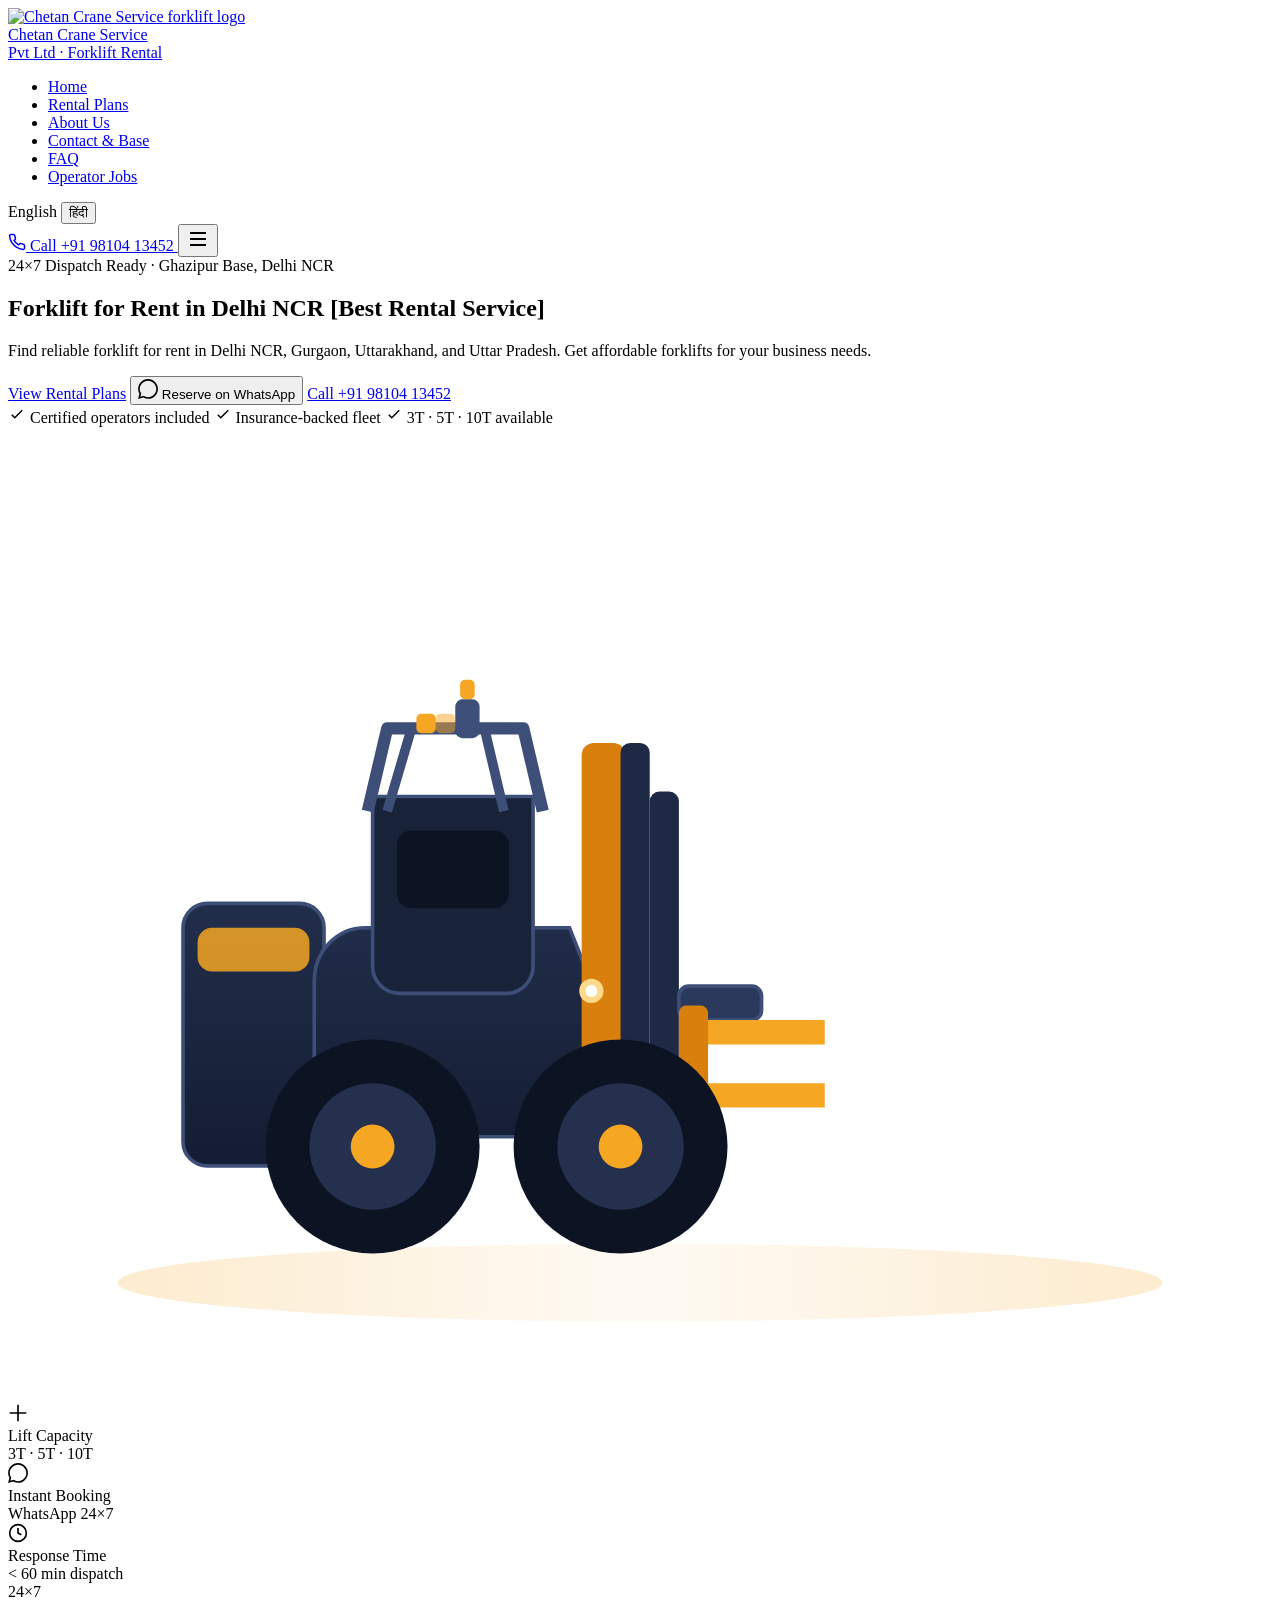
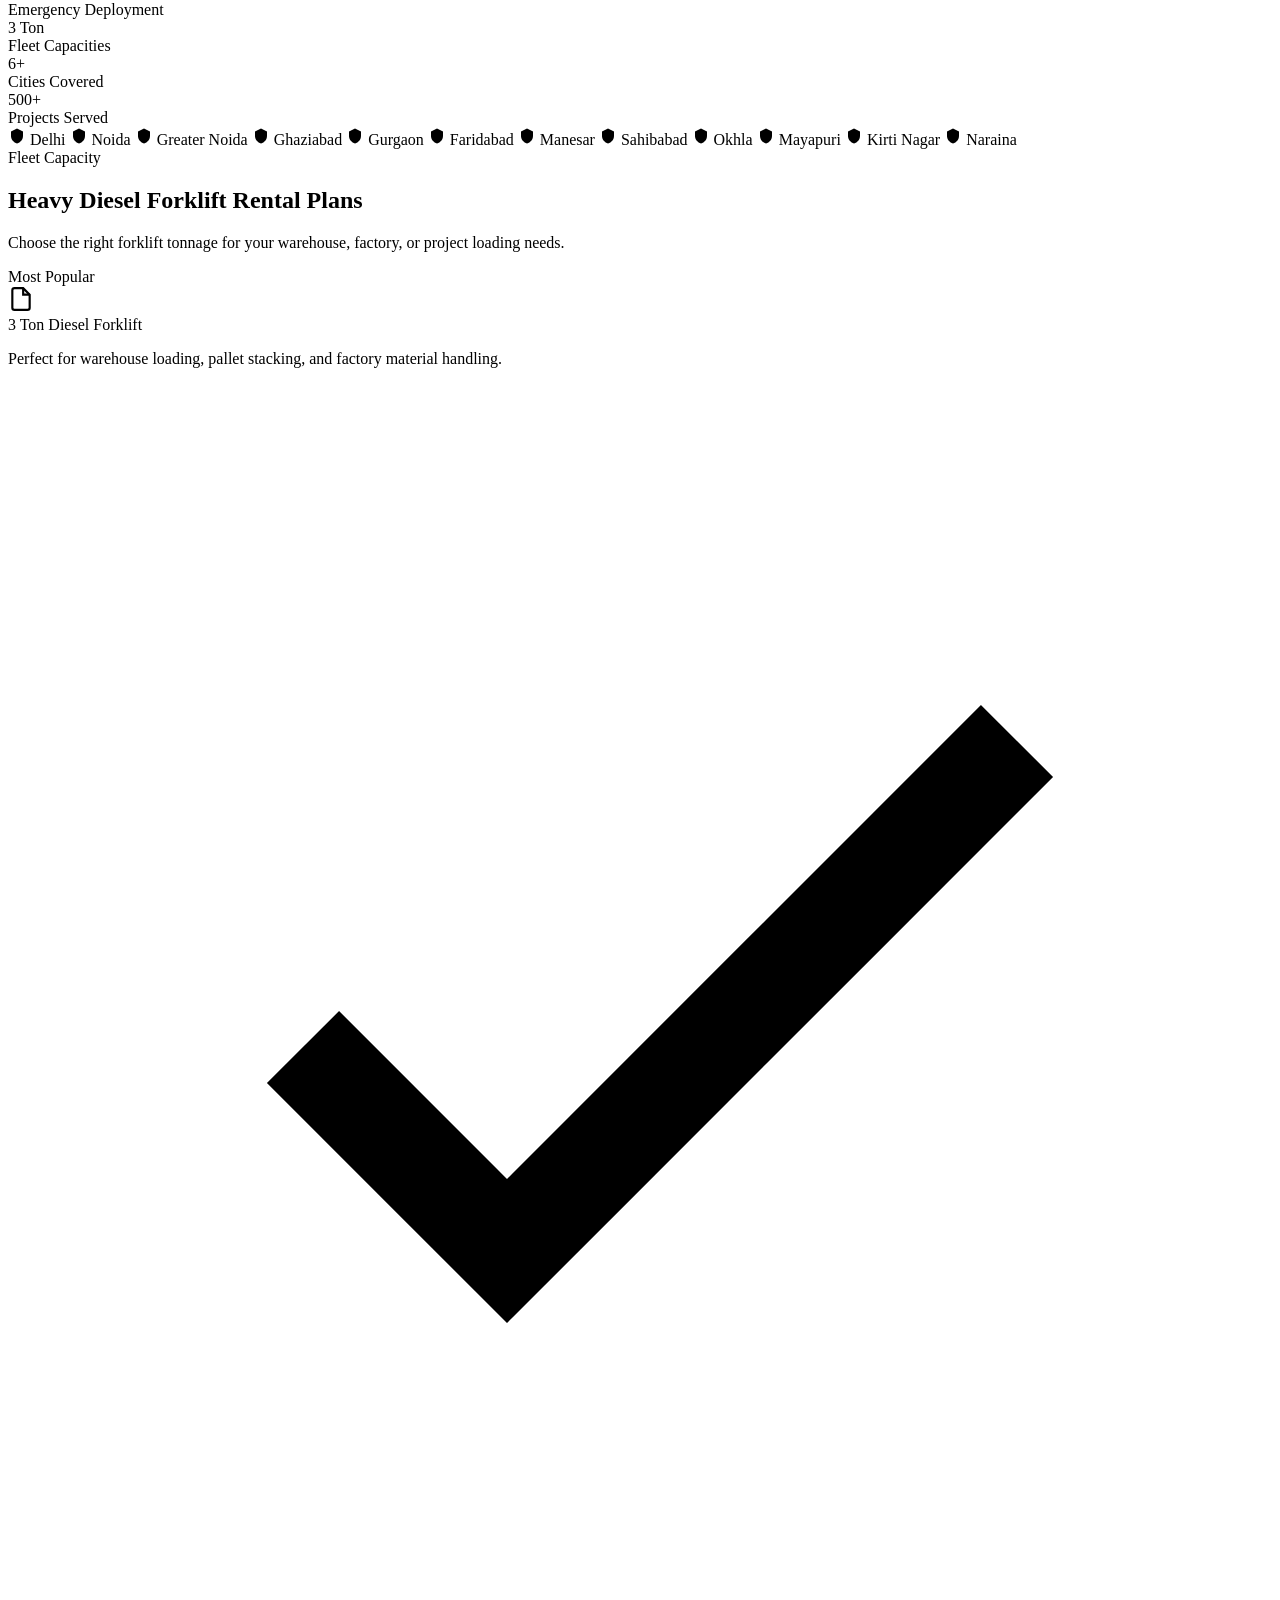
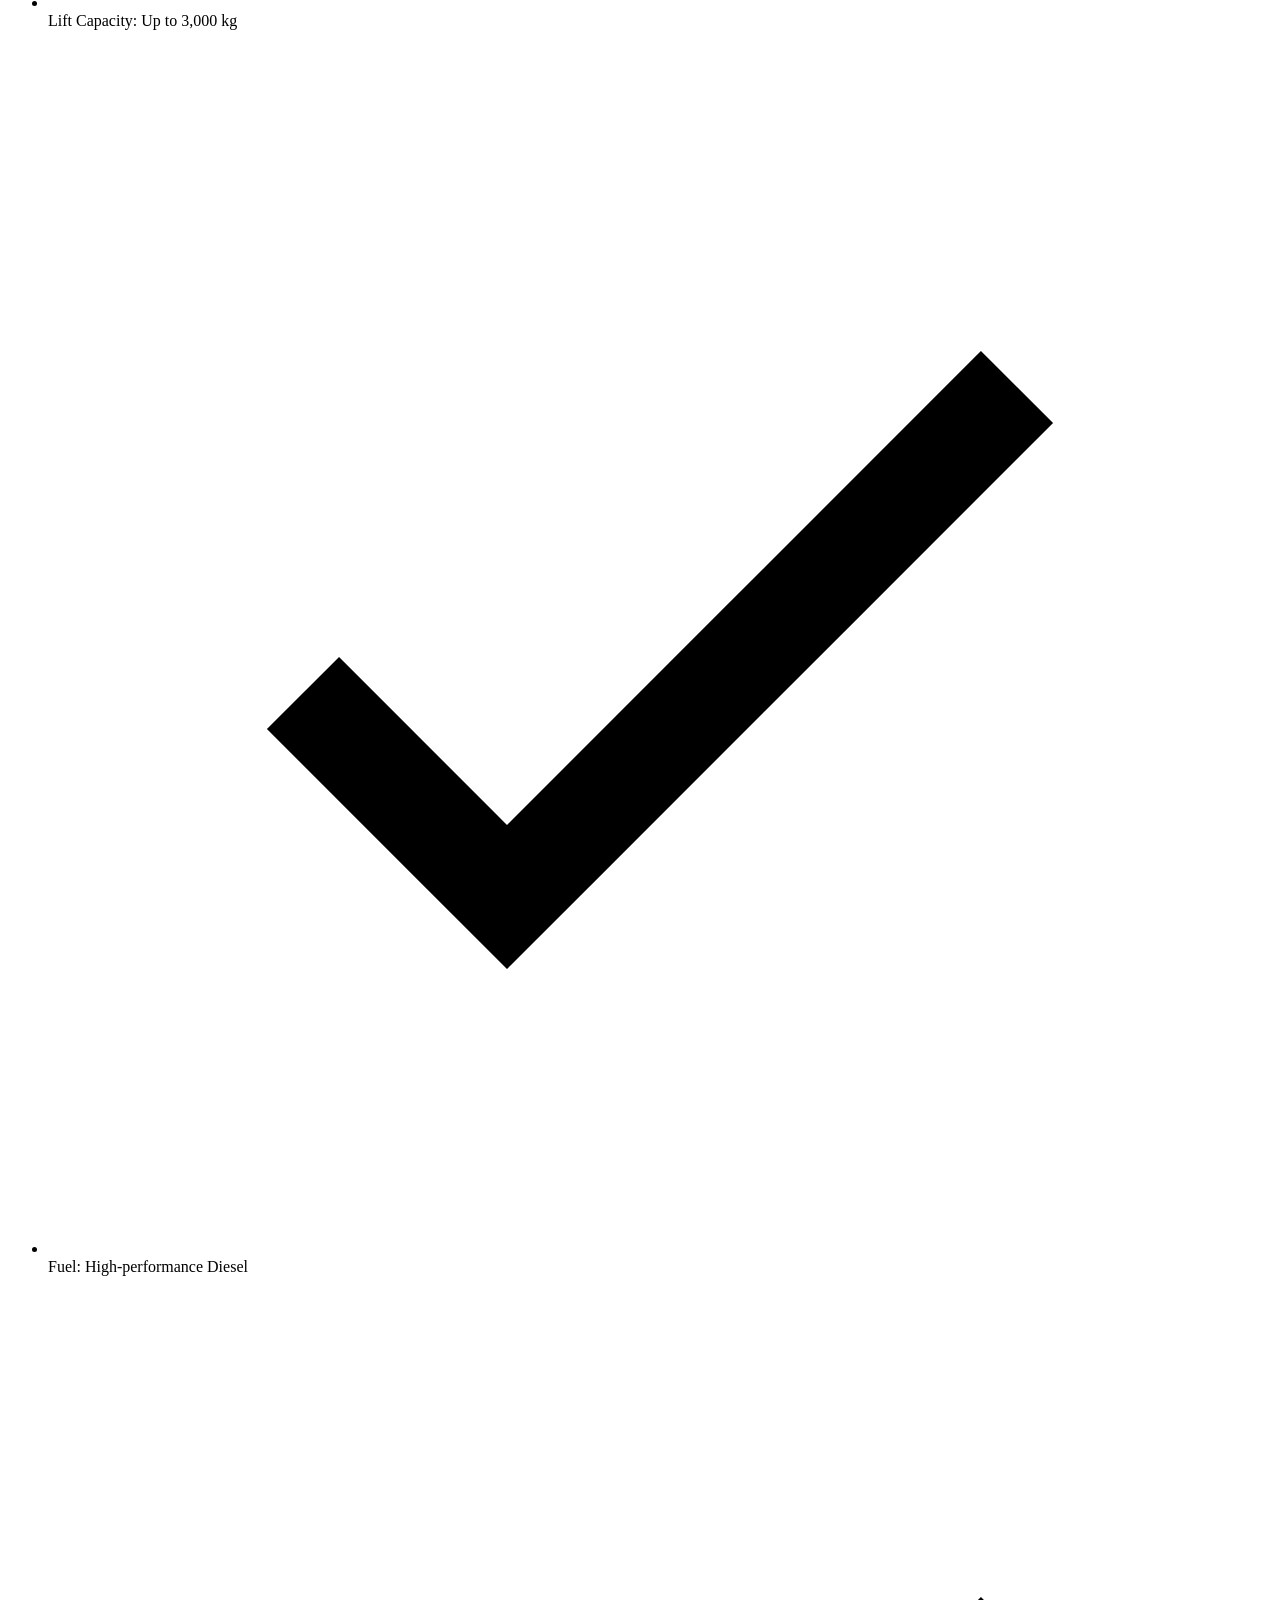
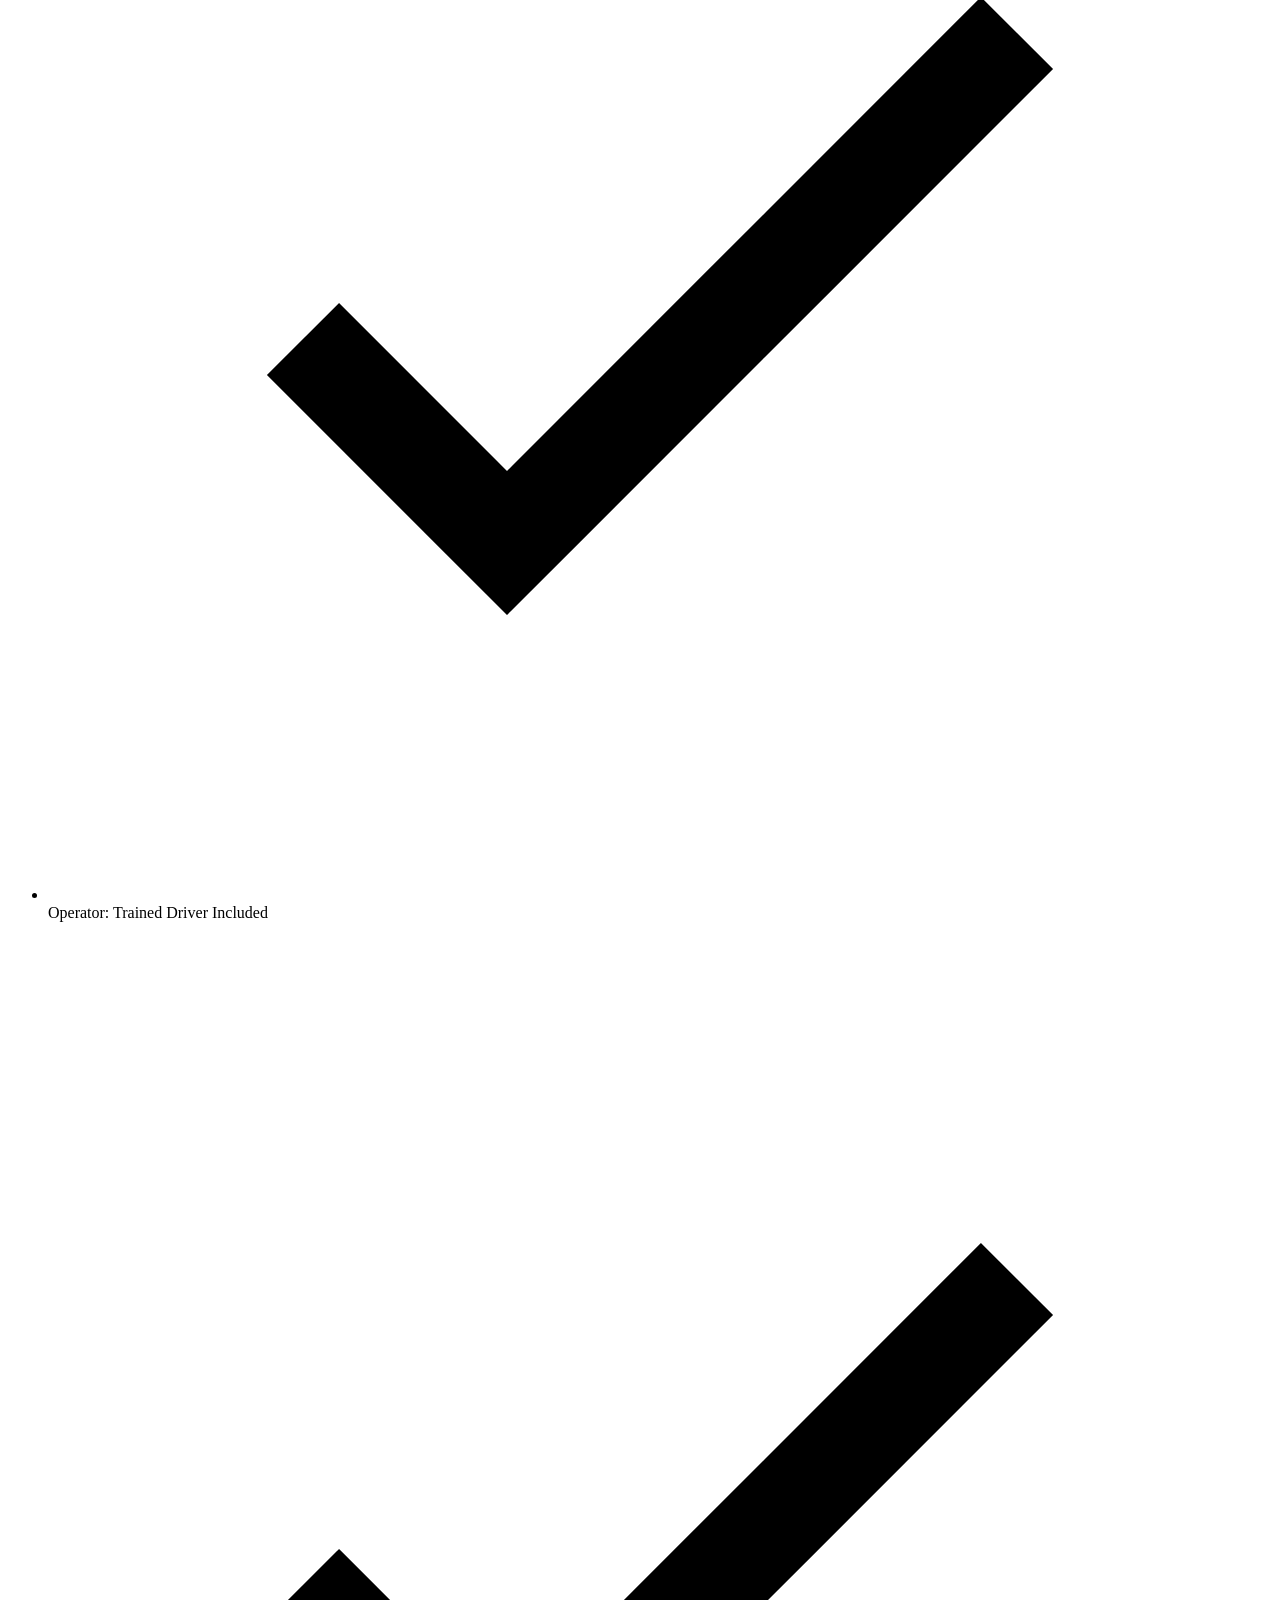
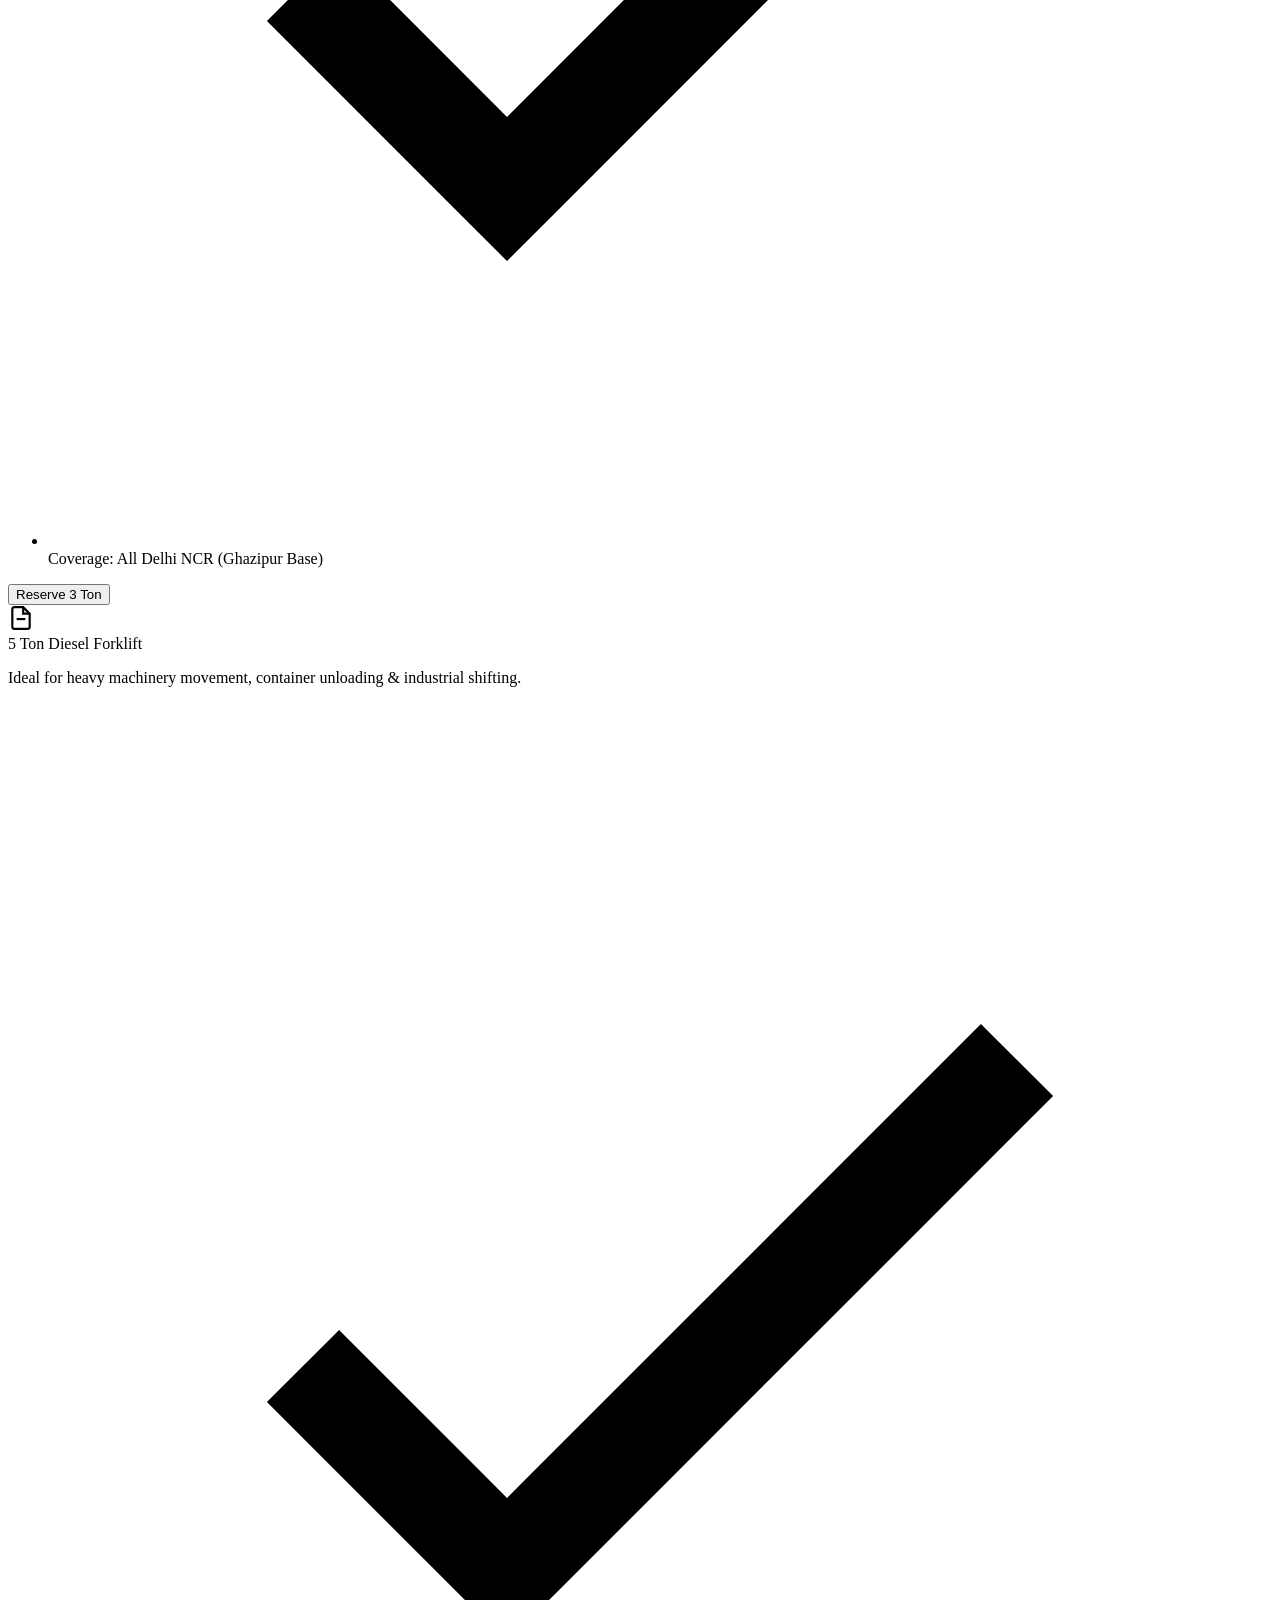
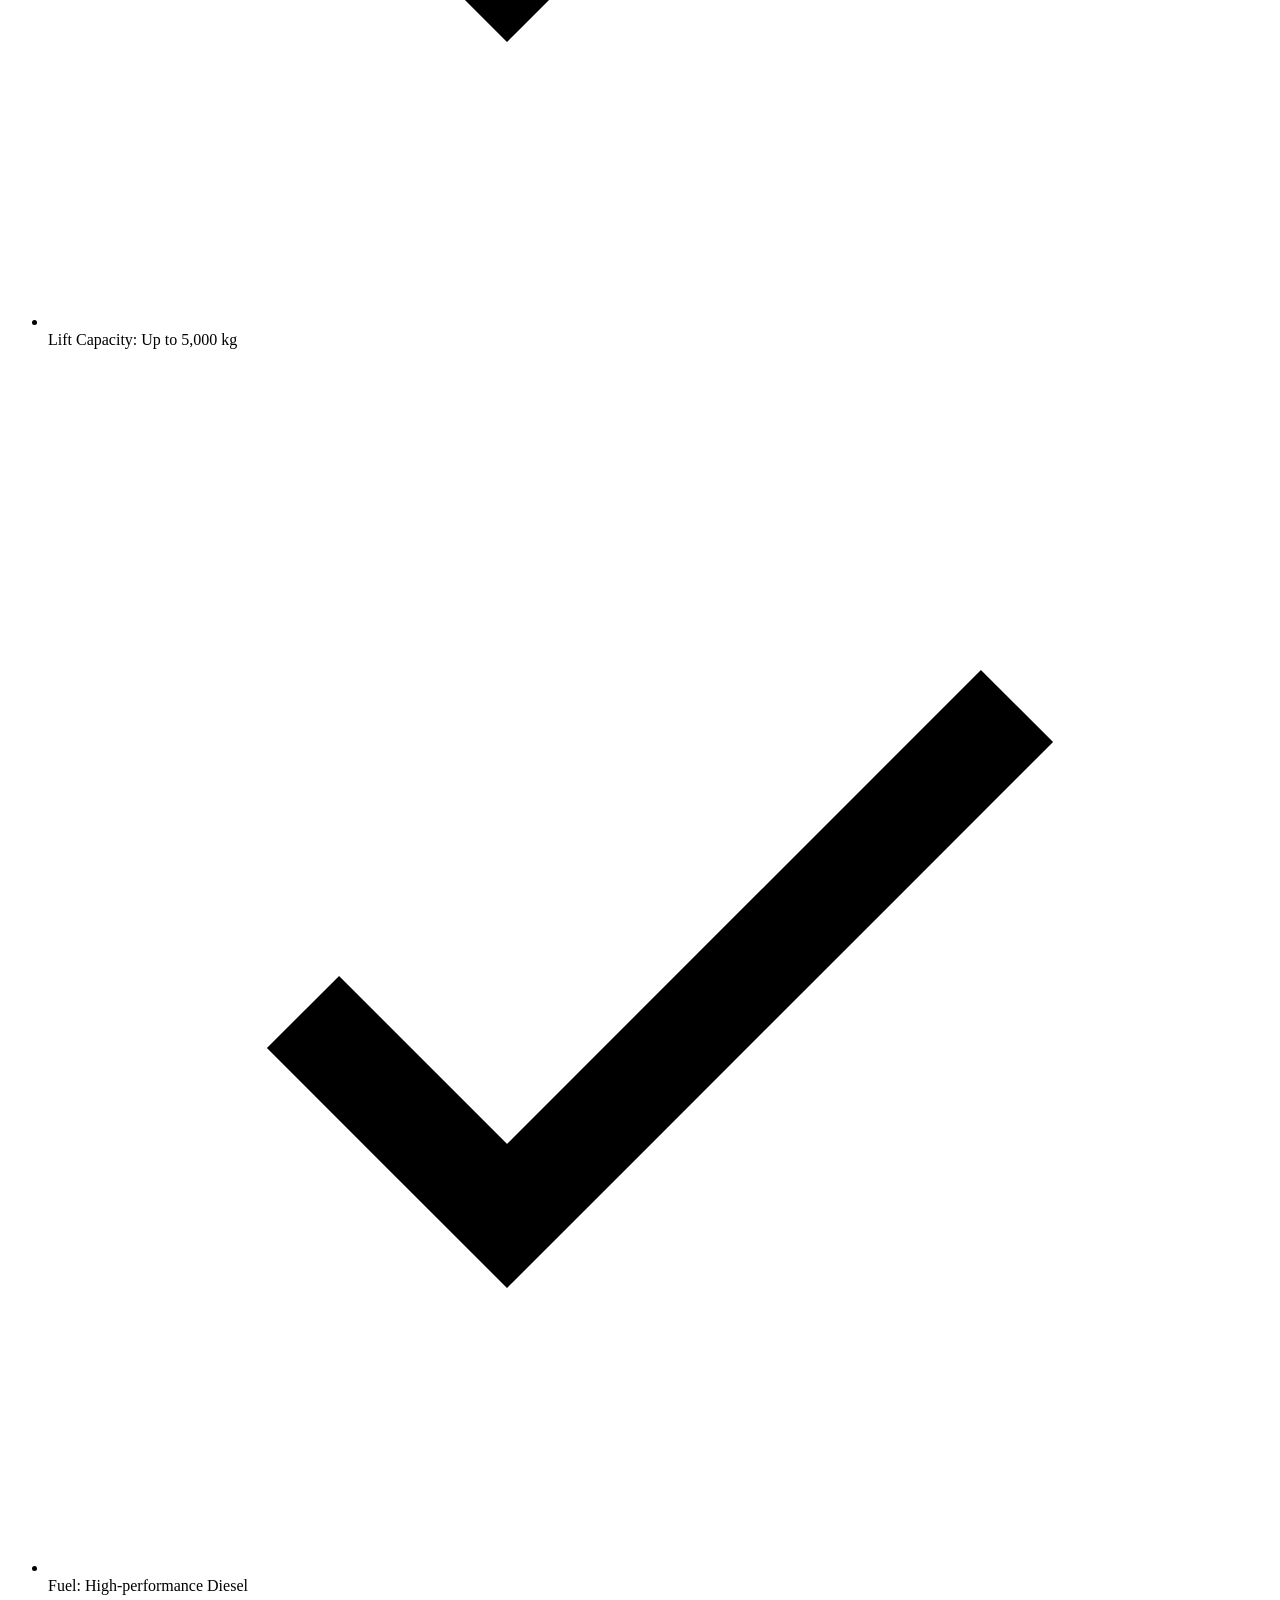
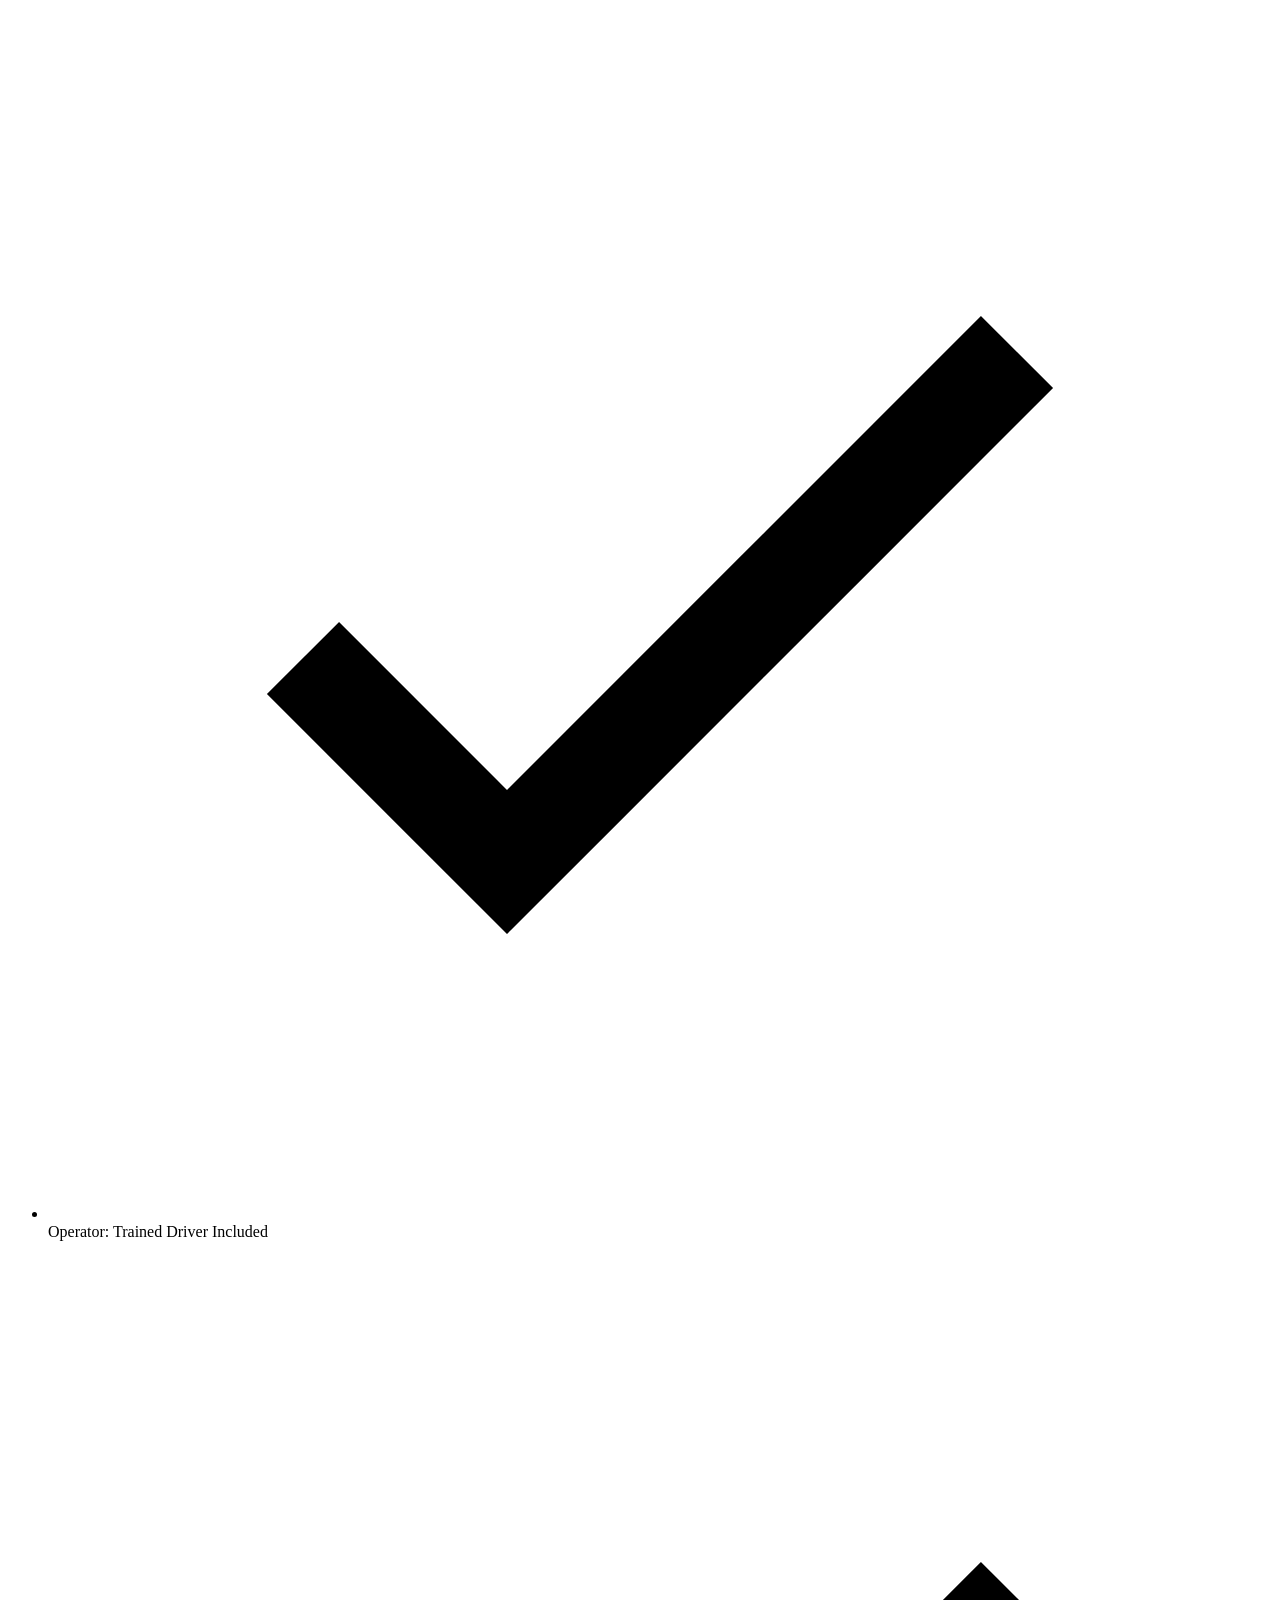
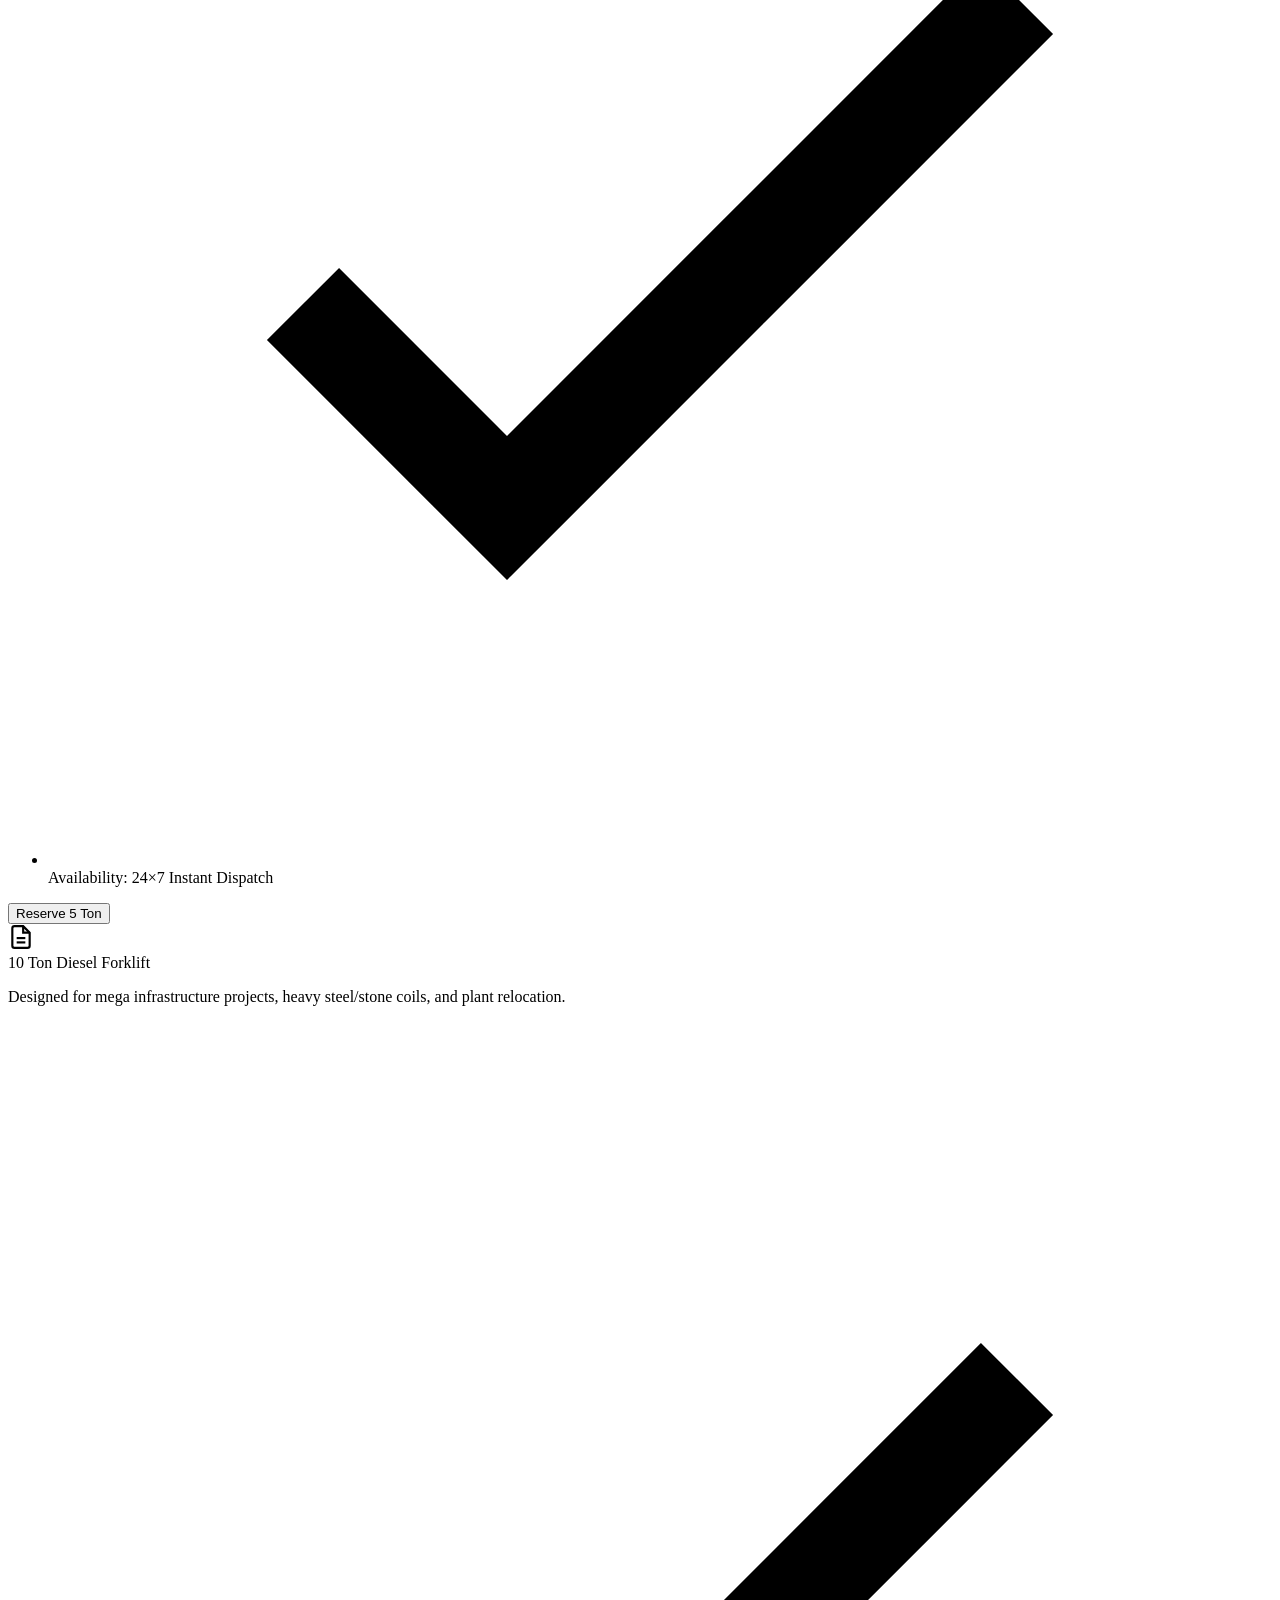
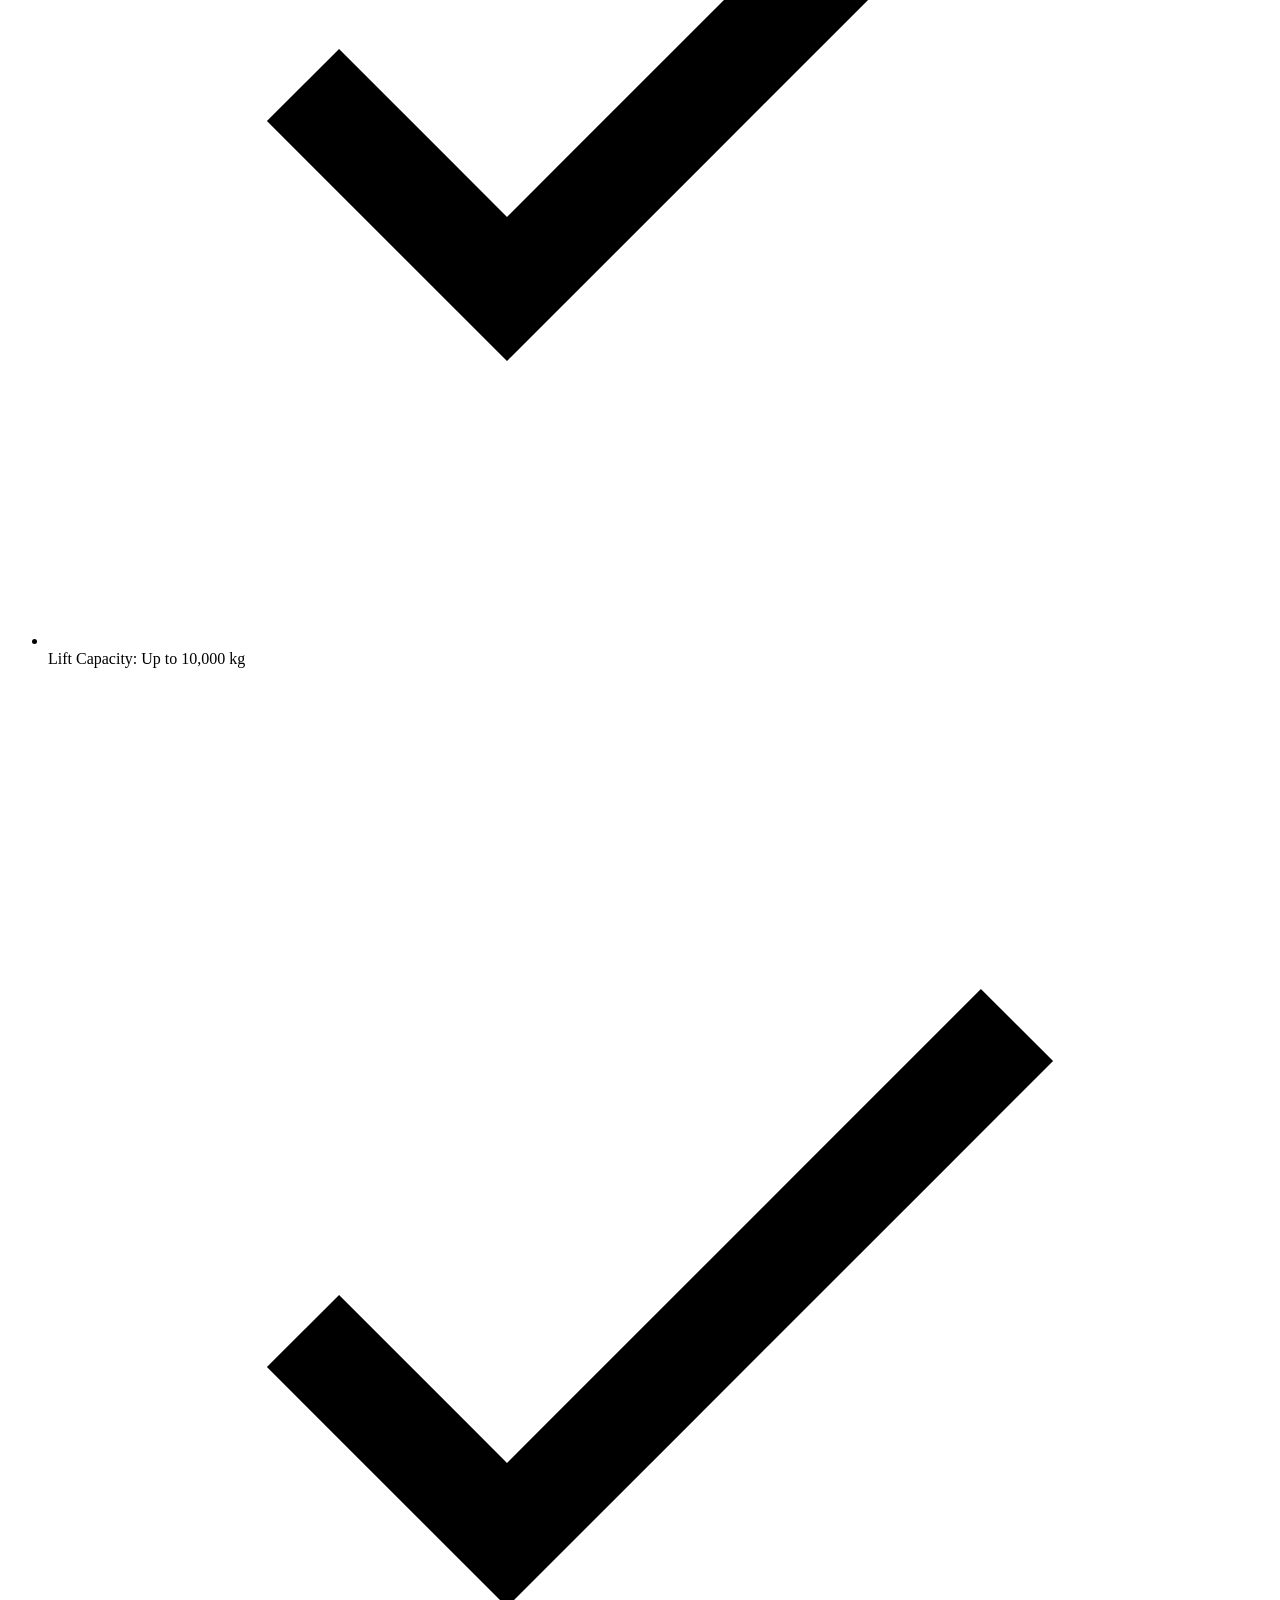
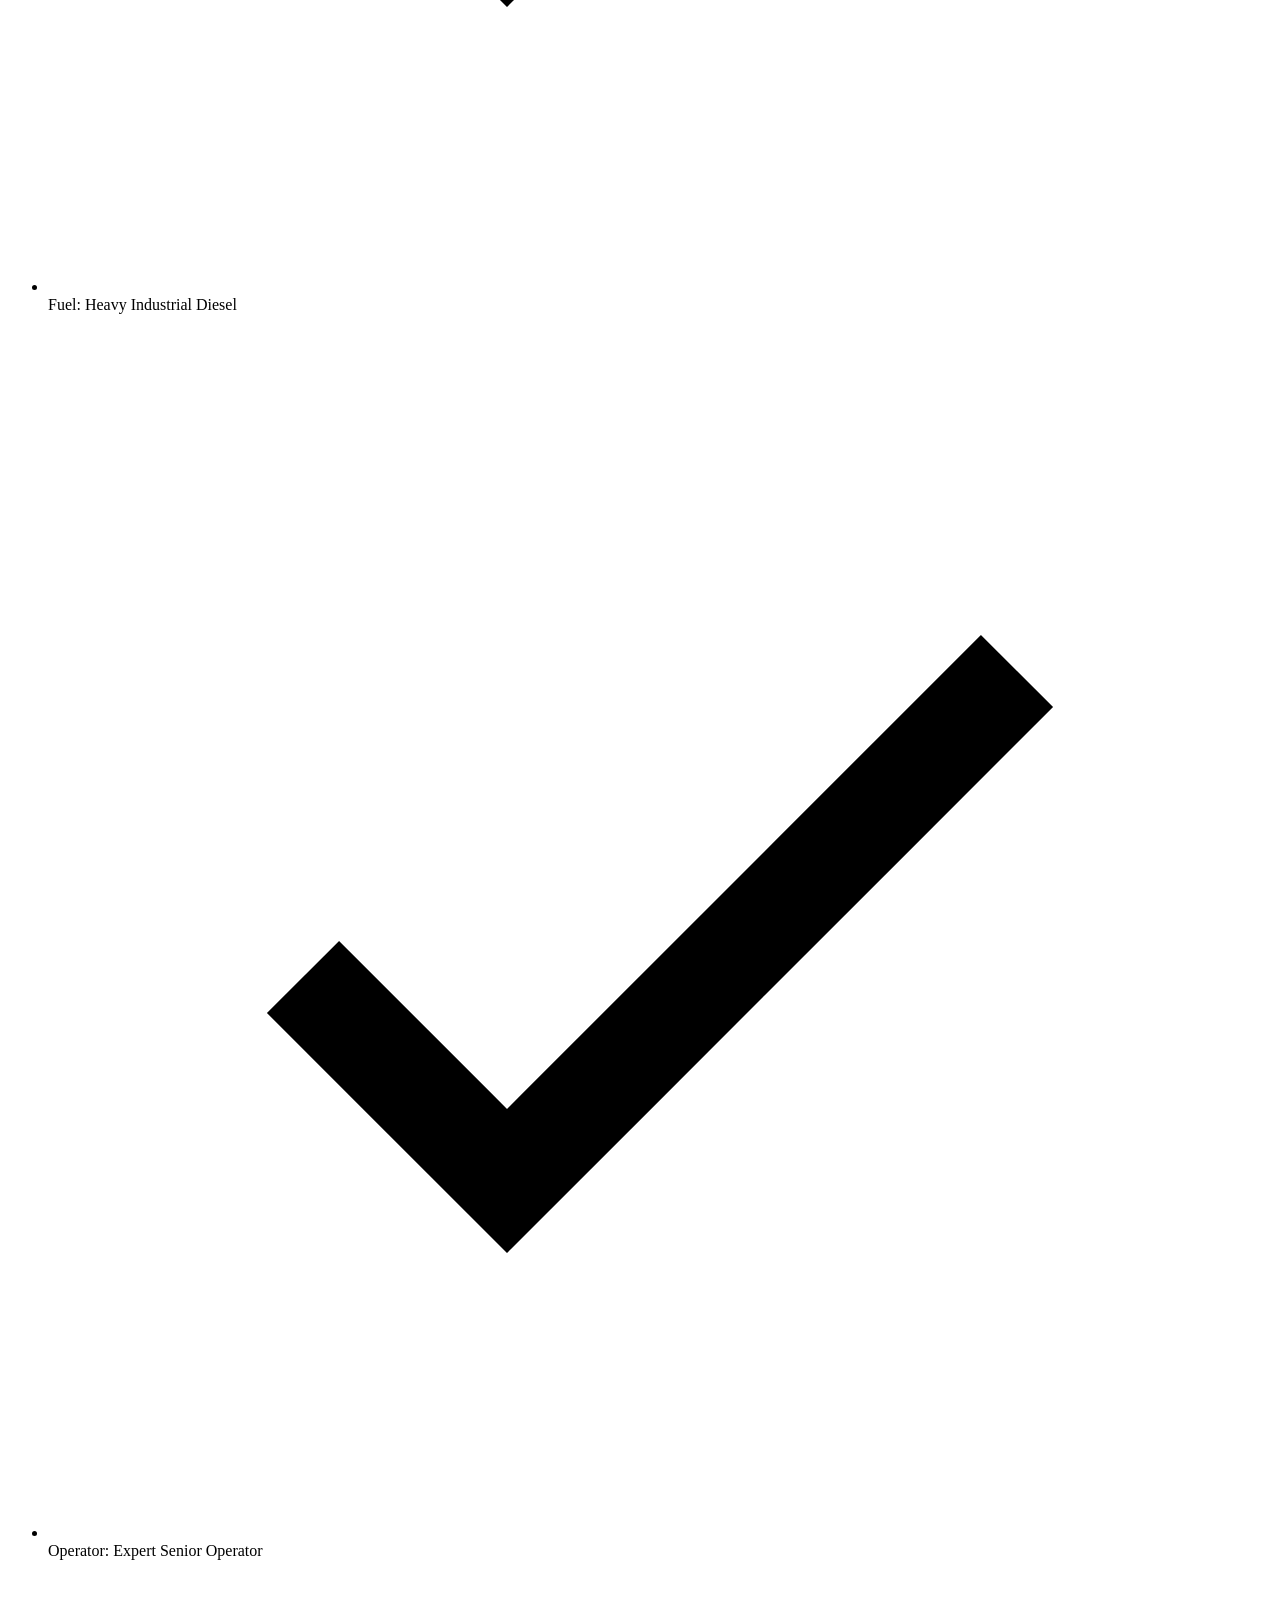
==== public/index.html @ 1e14e23d "Code edited in Lovable Code Editor Edited UI in Lovable  Co-authored-by: Chetan19988 <47148775+Cheta" ====
<!DOCTYPE html>
<html lang="en">
  <head>
    <meta name="google-site-verification" content="m7e2bTT1JYw1oj0FZx3DM0Dr-tHc9MpozeNZPHVqxjM" />
    <meta charset="UTF-8" />
    <meta name="viewport" content="width=device-width, initial-scale=1, viewport-fit=cover" />
    <link rel="icon" type="image/png" href="/favicon.png" />
    <title>Forklift for Rent in Delhi NCR [Best Rental Service]</title>
    <meta
      name="description"
      content="Find reliable forklift for rent in Delhi NCR, Gurgaon, Uttarakhand, and Uttar Pradesh. Get affordable forklifts for your business needs."
    />
    <meta
      name="keywords"
      content="forklift for rent, forklift on rent Delhi, forklift rental Delhi NCR, 3 ton forklift, 5 ton forklift, 10 ton forklift, Chetan Crane Service Ghazipur, forklift driver job"
    />

    <!-- Hreflang SEO -->
    <link rel="alternate" hreflang="en" href="https://forkliftforrent.in/" />
    <link rel="alternate" hreflang="hi" href="https://forkliftforrent.in/hi/index.html" />
    <link rel="alternate" hreflang="x-default" href="https://forkliftforrent.in/" />
    <link rel="canonical" href="https://forkliftforrent.in/" />

    <!-- Typography & Icons -->
    <link rel="preconnect" href="https://fonts.googleapis.com" />
    <link rel="preconnect" href="https://fonts.gstatic.com" crossorigin />
    <link
      href="https://fonts.googleapis.com/css2?family=Plus+Jakarta+Sans:wght@400;500;600;700;800&display=swap"
      rel="stylesheet"
    />

    <!-- Language Switch & Auto-Detect Script -->
    <script src="/js/lang.js"></script>
    <link rel="stylesheet" href="/css/style.css" />

    <!-- Social / Open Graph -->
    <meta property="og:type" content="website" />
    <meta property="og:site_name" content="Chetan Crane Service Pvt Ltd" />
    <meta property="og:locale" content="en_IN" />
    <meta property="og:title" content="Forklift Rental Services in Delhi NCR | 24x7 Driver Included" />
    <meta
      property="og:description"
      content="Find reliable forklift for rent in Delhi NCR, Gurgaon, Uttarakhand, and Uttar Pradesh. Get affordable forklifts for your business needs."
    />
    <meta property="og:url" content="https://forkliftforrent.in/" />
    <meta property="og:image" content="https://forkliftforrent.in/forklift-logo.png" />
    <meta name="twitter:card" content="summary" />
    <meta name="twitter:title" content="Forklift Rental Services in Delhi NCR | 24x7 Driver Included" />
    <meta
      name="twitter:description"
      content="Find reliable forklift for rent in Delhi NCR, Gurgaon, Uttarakhand, and Uttar Pradesh. Get affordable forklifts for your business needs."
    />
    <meta name="twitter:image" content="https://forkliftforrent.in/forklift-logo.png" />
    <meta name="robots" content="index, follow, max-image-preview:large, max-snippet:-1" />
    <meta name="author" content="Chetan Crane Service Pvt Ltd" />
    <meta name="geo.region" content="IN-DL" />
    <meta name="geo.placename" content="Ghazipur, New Delhi" />

    <script type="application/ld+json">
      {"@context": "https://schema.org", "@type": "LocalBusiness", "@id": "https://forkliftforrent.in/#business", "name": "Chetan Crane Service Pvt Ltd", "alternateName": "Chetan Crane Service - Forklift on Rent", "url": "https://forkliftforrent.in/", "image": "https://forkliftforrent.in/forklift-logo.png", "logo": "https://forkliftforrent.in/forklift-logo.png", "telephone": "+91-98104-13452", "description": "24x7 forklift rental in Delhi NCR. 3 Ton, 5 Ton and 10 Ton diesel forklifts with trained operators, dispatched from our Ghazipur base.", "address": {"@type": "PostalAddress", "streetAddress": "A-18, Mandawali Main Road, Near Shiv Mandir, Ghazipur Village", "addressLocality": "New Delhi", "addressRegion": "Delhi", "postalCode": "110096", "addressCountry": "IN"}, "geo": {"@type": "GeoCoordinates", "latitude": 28.6252, "longitude": 77.3183}, "openingHoursSpecification": [{"@type": "OpeningHoursSpecification", "dayOfWeek": ["Monday", "Tuesday", "Wednesday", "Thursday", "Friday", "Saturday", "Sunday"], "opens": "00:00", "closes": "23:59"}], "areaServed": [{"@type": "City", "name": "Delhi"}, {"@type": "City", "name": "Noida"}, {"@type": "City", "name": "Greater Noida"}, {"@type": "City", "name": "Ghaziabad"}, {"@type": "City", "name": "Gurgaon"}, {"@type": "City", "name": "Faridabad"}], "sameAs": [], "hasOfferCatalog": {"@type": "OfferCatalog", "name": "Forklift Rental Plans", "itemListElement": [{"@type": "Offer", "itemOffered": {"@type": "Service", "name": "3 Ton Diesel Forklift on Rent (with operator)"}}, {"@type": "Offer", "itemOffered": {"@type": "Service", "name": "5 Ton Diesel Forklift on Rent (with operator)"}}, {"@type": "Offer", "itemOffered": {"@type": "Service", "name": "10 Ton Heavy Forklift on Rent (with operator)"}}]}}
    </script>
  </head>
  <body>
    <!-- Sticky Header -->
    <header class="site-header">
      <div class="container header-inner">
        <a href="/" class="brand-logo" id="brandLogo">
          <img
            class="brand-icon"
            src="/forklift-logo.png"
            alt="Chetan Crane Service forklift logo"
            width="46"
            height="46"
          />
          <div>
            <div class="brand-title">Chetan Crane Service</div>
            <div class="brand-subtitle">Pvt Ltd · Forklift Rental</div>
          </div>
        </a>

        <nav>
          <ul class="nav-menu" id="navMenu">
            <li><a href="/" class="nav-link active">Home</a></li>
            <li><a href="/services.html" class="nav-link">Rental Plans</a></li>
            <li><a href="/about.html" class="nav-link">About Us</a></li>
            <li><a href="/contact.html" class="nav-link">Contact &amp; Base</a></li>
            <li><a href="/faq.html" class="nav-link">FAQ</a></li>
            <li><a href="/operator-jobs.html" class="nav-link nav-cta-link">Operator Jobs</a></li>
          </ul>
        </nav>

        <div class="header-right">
          <div class="lang-toggle" id="langTogglePill">
            <span class="lang-btn active">English</span>
            <button type="button" onclick="switchChetanLanguage('hi')" class="lang-btn">हिंदी</button>
          </div>

          <a href="tel:+919810413452" class="header-cta" id="headerCallCta">
            <svg width="18" height="18" fill="none" stroke="currentColor" stroke-width="2" viewBox="0 0 24 24">
              <path
                d="M22 16.92v3a2 2 0 0 1-2.18 2 19.79 19.79 0 0 1-8.63-3.07 19.5 19.5 0 0 1-6-6 19.79 19.79 0 0 1-3.07-8.67A2 2 0 0 1 4.11 2h3a2 2 0 0 1 2 1.72 12.84 12.84 0 0 0 .7 2.81 2 2 0 0 1-.45 2.11L8.09 9.91a16 16 0 0 0 6 6l1.27-1.27a2 2 0 0 1 2.11-.45 12.84 12.84 0 0 0 2.81.7A2 2 0 0 1 22 16.92z"
              ></path>
            </svg>
            Call +91&nbsp;98104&nbsp;13452
          </a>

          <button class="mobile-toggle" id="mobileToggle" aria-label="Toggle navigation menu" aria-expanded="false">
            <svg width="24" height="24" fill="none" stroke="currentColor" stroke-width="2" viewBox="0 0 24 24">
              <path d="M4 6h16M4 12h16M4 18h16"></path>
            </svg>
          </button>
        </div>
      </div>
    </header>

    <!-- Hero Section -->
    <section class="hero-section">
      <div class="container hero-grid">
        <div class="reveal">
          <div class="hero-badge">
            <span class="pulse-dot"></span>
            24×7 Dispatch Ready · Ghazipur Base, Delhi NCR
          </div>
          <h1 class="hero-title">Forklift for Rent in <span class="grad">Delhi NCR</span> [Best Rental Service]</h1>

          <p class="hero-subtitle">
            Find reliable forklift for rent in Delhi NCR, Gurgaon, Uttarakhand, and Uttar Pradesh. Get affordable
            forklifts for your business needs.
          </p>

          <div class="hero-actions">
            <a href="#plans" class="btn btn-primary btn-lg" id="heroExploreBtn">View Rental Plans</a>
            <button
              type="button"
              onclick="openReserveModal('3 Ton')"
              class="btn btn-whatsapp btn-lg"
              id="heroReserveBtn"
            >
              <svg width="20" height="20" fill="currentColor" viewBox="0 0 24 24">
                <path
                  d="M.057 24l1.687-6.163c-1.041-1.804-1.588-3.849-1.587-5.946.003-6.556 5.338-11.891 11.893-11.891 3.181.001 6.167 1.24 8.413 3.488 2.245 2.248 3.481 5.236 3.48 8.414-.003 6.557-5.338 11.892-11.893 11.892-1.99-.001-3.951-.5-5.688-1.448l-6.305 1.654zm6.597-3.807c1.676.995 3.276 1.591 5.392 1.592 5.448 0 9.886-4.434 9.889-9.885.002-5.462-4.415-9.89-9.881-9.892-5.452 0-9.887 4.434-9.889 9.884-.001 2.225.651 3.891 1.746 5.634l-.999 3.648 3.742-.981z"
                ></path>
              </svg>
              Reserve on WhatsApp
            </button>
            <a href="tel:+919810413452" class="btn btn-outline btn-lg" id="heroCallBtn"
              >Call +91&nbsp;98104&nbsp;13452</a
            >
          </div>

          <div class="hero-trust">
            <span class="trust-item">
              <svg width="18" height="18" fill="none" stroke="currentColor" stroke-width="2" viewBox="0 0 24 24">
                <path d="M5 13l4 4L19 7"></path>
              </svg>
              Certified operators included
            </span>
            <span class="trust-item">
              <svg width="18" height="18" fill="none" stroke="currentColor" stroke-width="2" viewBox="0 0 24 24">
                <path d="M5 13l4 4L19 7"></path>
              </svg>
              Insurance-backed fleet
            </span>
            <span class="trust-item">
              <svg width="18" height="18" fill="none" stroke="currentColor" stroke-width="2" viewBox="0 0 24 24">
                <path d="M5 13l4 4L19 7"></path>
              </svg>
              3T · 5T · 10T available
            </span>
          </div>
        </div>

        <div class="hero-visual reveal" data-delay="150">
          <div class="hero-stage">
            <!-- Custom forklift illustration -->
            <svg
              class="forklift-illustration"
              viewBox="0 0 520 400"
              fill="none"
              xmlns="http://www.w3.org/2000/svg"
              role="img"
              aria-label="Diesel forklift illustration"
            >
              <!-- floor -->
              <ellipse cx="260" cy="352" rx="215" ry="16" fill="url(#floorGrad)" />
              <defs>
                <linearGradient id="floorGrad" x1="45" y1="352" x2="475" y2="352" gradientUnits="userSpaceOnUse">
                  <stop stop-color="#f5a623" stop-opacity="0.22" />
                  <stop offset="0.5" stop-color="#f5a623" stop-opacity="0.05" />
                  <stop offset="1" stop-color="#f5a623" stop-opacity="0.22" />
                </linearGradient>
                <linearGradient id="bodyGrad" x1="90" y1="120" x2="90" y2="300" gradientUnits="userSpaceOnUse">
                  <stop stop-color="#2b3a5c" />
                  <stop offset="1" stop-color="#141d33" />
                </linearGradient>
                <linearGradient id="mastGrad" x1="0" y1="0" x2="20" y2="0" gradientUnits="userSpaceOnUse">
                  <stop stop-color="#f5a623" />
                  <stop offset="1" stop-color="#d97f0e" />
                </linearGradient>
              </defs>
              <!-- counterweight -->
              <rect
                x="72"
                y="196"
                width="58"
                height="108"
                rx="10"
                fill="url(#bodyGrad)"
                stroke="#3d4f78"
                stroke-width="1.5"
              />
              <rect x="78" y="206" width="46" height="18" rx="6" fill="#f5a623" opacity="0.85" />
              <!-- body / engine bay -->
              <path
                d="M126 292V228c0-12 9-22 21-22h84l34 86h-139z"
                fill="url(#bodyGrad)"
                stroke="#3d4f78"
                stroke-width="1.5"
              />
              <!-- cab -->
              <path
                d="M150 210v-58h66v70c0 6-5 11-11 11h-44a11 11 0 0 1-11-11v-12z"
                fill="#182238"
                stroke="#3d4f78"
                stroke-width="1.5"
              />
              <!-- cab window -->
              <rect x="160" y="166" width="46" height="32" rx="6" fill="#0c1322" />
              <!-- overhead guard -->
              <path d="M148 158l8-34h56l8 34" fill="none" stroke="#3d4f78" stroke-width="5" stroke-linejoin="round" />
              <line x1="156" y1="158" x2="166" y2="124" stroke="#3d4f78" stroke-width="4" />
              <line x1="204" y1="158" x2="196" y2="124" stroke="#3d4f78" stroke-width="4" />
              <!-- exhaust -->
              <rect x="184" y="112" width="10" height="16" rx="3" fill="#3d4f78" />
              <rect x="186" y="104" width="6" height="8" rx="2" fill="#f5a623" />
              <!-- mast -->
              <rect x="236" y="130" width="18" height="162" rx="5" fill="url(#mastGrad)" />
              <rect x="252" y="130" width="12" height="162" rx="4" fill="#1e2a45" />
              <rect x="264" y="150" width="12" height="142" rx="4" fill="#1e2a45" />
              <!-- carriage -->
              <rect x="276" y="230" width="34" height="14" rx="4" fill="#2b3a5c" stroke="#3d4f78" stroke-width="1.5" />
              <!-- forks -->
              <path d="M278 244h58v10h-58z" fill="#f5a623" />
              <path d="M278 270h58v10h-58z" fill="#f5a623" />
              <rect x="276" y="238" width="12" height="48" rx="3" fill="#d97f0e" />
              <!-- rear wheel -->
              <circle cx="150" cy="296" r="44" fill="#0c1322" />
              <circle cx="150" cy="296" r="26" fill="#24304d" />
              <circle cx="150" cy="296" r="9" fill="#f5a623" />
              <!-- front wheel -->
              <circle cx="252" cy="296" r="44" fill="#0c1322" />
              <circle cx="252" cy="296" r="26" fill="#24304d" />
              <circle cx="252" cy="296" r="9" fill="#f5a623" />
              <!-- headlight -->
              <circle cx="240" cy="232" r="5" fill="#ffd98a" />
              <circle cx="240" cy="232" r="2.5" fill="#fff" />
              <!-- amber beacon -->
              <rect x="168" y="118" width="8" height="8" rx="2" fill="#f5a623" />
              <rect x="176" y="118" width="8" height="8" rx="2" fill="#f5a623" opacity="0.5" />
            </svg>

            <div class="float-chip chip-amber chip-1">
              <div class="chip-icon">
                <svg width="20" height="20" fill="none" stroke="currentColor" stroke-width="2" viewBox="0 0 24 24">
                  <path d="M12 2v20M2 12h20"></path>
                </svg>
              </div>
              <div>
                <div class="chip-label">Lift Capacity</div>
                <div class="chip-value">3T · 5T · 10T</div>
              </div>
            </div>

            <div class="float-chip chip-green chip-2">
              <div class="chip-icon">
                <svg width="20" height="20" fill="currentColor" viewBox="0 0 24 24">
                  <path
                    d="M.057 24l1.687-6.163c-1.041-1.804-1.588-3.849-1.587-5.946.003-6.556 5.338-11.891 11.893-11.891 3.181.001 6.167 1.24 8.413 3.488 2.245 2.248 3.481 5.236 3.48 8.414-.003 6.557-5.338 11.892-11.893 11.892-1.99-.001-3.951-.5-5.688-1.448l-6.305 1.654zm6.597-3.807c1.676.995 3.276 1.591 5.392 1.592 5.448 0 9.886-4.434 9.889-9.885.002-5.462-4.415-9.89-9.881-9.892-5.452 0-9.887 4.434-9.889 9.884-.001 2.225.651 3.891 1.746 5.634l-.999 3.648 3.742-.981z"
                  />
                </svg>
              </div>
              <div>
                <div class="chip-label">Instant Booking</div>
                <div class="chip-value">WhatsApp 24×7</div>
              </div>
            </div>

            <div class="float-chip chip-amber chip-3">
              <div class="chip-icon">
                <svg width="20" height="20" fill="none" stroke="currentColor" stroke-width="2" viewBox="0 0 24 24">
                  <circle cx="12" cy="12" r="10"></circle>
                  <polyline points="12 6 12 12 16 14"></polyline>
                </svg>
              </div>
              <div>
                <div class="chip-label">Response Time</div>
                <div class="chip-value">&lt; 60 min dispatch</div>
              </div>
            </div>
          </div>
        </div>
      </div>
    </section>

    <!-- Stats Band -->
    <section class="stats-band">
      <div class="container stats-grid">
        <div class="reveal">
          <div class="stat-number"><span data-count="24" data-suffix="×7">24×7</span></div>
          <div class="stat-divider"></div>
          <div class="stat-label">Emergency Deployment</div>
        </div>
        <div class="reveal" data-delay="100">
          <div class="stat-number"><span data-count="3">3</span><span class="suffix"> Ton</span></div>
          <div class="stat-divider"></div>
          <div class="stat-label">Fleet Capacities</div>
        </div>
        <div class="reveal" data-delay="200">
          <div class="stat-number"><span data-count="6">6</span><span class="suffix">+</span></div>
          <div class="stat-divider"></div>
          <div class="stat-label">Cities Covered</div>
        </div>
        <div class="reveal" data-delay="300">
          <div class="stat-number"><span data-count="500">500</span><span class="suffix">+</span></div>
          <div class="stat-divider"></div>
          <div class="stat-label">Projects Served</div>
        </div>
      </div>
    </section>

    <!-- Coverage Marquee -->
    <div class="marquee-wrap" aria-hidden="true">
      <div class="marquee-track" id="marqueeTrack">
        <span class="marquee-item"
          ><svg width="18" height="18" fill="currentColor" viewBox="0 0 24 24">
            <path d="M12 2l8 4v6c0 5-3.5 8.5-8 10-4.5-1.5-8-5-8-10V6l8-4z"></path>
          </svg>
          Delhi</span
        >
        <span class="marquee-item"
          ><svg width="18" height="18" fill="currentColor" viewBox="0 0 24 24">
            <path d="M12 2l8 4v6c0 5-3.5 8.5-8 10-4.5-1.5-8-5-8-10V6l8-4z"></path>
          </svg>
          Noida</span
        >
        <span class="marquee-item"
          ><svg width="18" height="18" fill="currentColor" viewBox="0 0 24 24">
            <path d="M12 2l8 4v6c0 5-3.5 8.5-8 10-4.5-1.5-8-5-8-10V6l8-4z"></path>
          </svg>
          Greater Noida</span
        >
        <span class="marquee-item"
          ><svg width="18" height="18" fill="currentColor" viewBox="0 0 24 24">
            <path d="M12 2l8 4v6c0 5-3.5 8.5-8 10-4.5-1.5-8-5-8-10V6l8-4z"></path>
          </svg>
          Ghaziabad</span
        >
        <span class="marquee-item"
          ><svg width="18" height="18" fill="currentColor" viewBox="0 0 24 24">
            <path d="M12 2l8 4v6c0 5-3.5 8.5-8 10-4.5-1.5-8-5-8-10V6l8-4z"></path>
          </svg>
          Gurgaon</span
        >
        <span class="marquee-item"
          ><svg width="18" height="18" fill="currentColor" viewBox="0 0 24 24">
            <path d="M12 2l8 4v6c0 5-3.5 8.5-8 10-4.5-1.5-8-5-8-10V6l8-4z"></path>
          </svg>
          Faridabad</span
        >
        <span class="marquee-item"
          ><svg width="18" height="18" fill="currentColor" viewBox="0 0 24 24">
            <path d="M12 2l8 4v6c0 5-3.5 8.5-8 10-4.5-1.5-8-5-8-10V6l8-4z"></path>
          </svg>
          Manesar</span
        >
        <span class="marquee-item"
          ><svg width="18" height="18" fill="currentColor" viewBox="0 0 24 24">
            <path d="M12 2l8 4v6c0 5-3.5 8.5-8 10-4.5-1.5-8-5-8-10V6l8-4z"></path>
          </svg>
          Sahibabad</span
        >
        <span class="marquee-item"
          ><svg width="18" height="18" fill="currentColor" viewBox="0 0 24 24">
            <path d="M12 2l8 4v6c0 5-3.5 8.5-8 10-4.5-1.5-8-5-8-10V6l8-4z"></path>
          </svg>
          Okhla</span
        >
        <span class="marquee-item"
          ><svg width="18" height="18" fill="currentColor" viewBox="0 0 24 24">
            <path d="M12 2l8 4v6c0 5-3.5 8.5-8 10-4.5-1.5-8-5-8-10V6l8-4z"></path>
          </svg>
          Mayapuri</span
        >
        <span class="marquee-item"
          ><svg width="18" height="18" fill="currentColor" viewBox="0 0 24 24">
            <path d="M12 2l8 4v6c0 5-3.5 8.5-8 10-4.5-1.5-8-5-8-10V6l8-4z"></path>
          </svg>
          Kirti Nagar</span
        >
        <span class="marquee-item"
          ><svg width="18" height="18" fill="currentColor" viewBox="0 0 24 24">
            <path d="M12 2l8 4v6c0 5-3.5 8.5-8 10-4.5-1.5-8-5-8-10V6l8-4z"></path>
          </svg>
          Naraina</span
        >
      </div>
    </div>

    <!-- Rental Plans Section -->
    <section class="section" id="plans">
      <div class="container">
        <div class="section-title-wrap reveal">
          <div class="section-tag">Fleet Capacity</div>
          <h2 class="section-title">Heavy Diesel Forklift Rental Plans</h2>
          <p class="section-subtitle">
            Choose the right forklift tonnage for your warehouse, factory, or project loading needs.
          </p>
        </div>

        <div class="plans-grid">
          <!-- 3 Ton Plan -->
          <div class="plan-card popular reveal" id="plan3Ton">
            <div class="popular-badge">Most Popular</div>
            <div class="plan-icon">
              <svg width="26" height="26" fill="none" stroke="currentColor" stroke-width="2" viewBox="0 0 24 24">
                <path d="M14 2H6a2 2 0 0 0-2 2v16a2 2 0 0 0 2 2h12a2 2 0 0 0 2-2V8z"></path>
                <polyline points="14 2 14 8 20 8"></polyline>
              </svg>
            </div>
            <div class="plan-capacity">3 Ton Diesel Forklift</div>
            <p class="plan-desc">Perfect for warehouse loading, pallet stacking, and factory material handling.</p>
            <ul class="plan-specs">
              <li>
                <svg class="check-icon" fill="none" stroke="currentColor" stroke-width="2" viewBox="0 0 24 24">
                  <path d="M5 13l4 4L19 7"></path>
                </svg>
                Lift Capacity: Up to 3,000 kg
              </li>
              <li>
                <svg class="check-icon" fill="none" stroke="currentColor" stroke-width="2" viewBox="0 0 24 24">
                  <path d="M5 13l4 4L19 7"></path>
                </svg>
                Fuel: High-performance Diesel
              </li>
              <li>
                <svg class="check-icon" fill="none" stroke="currentColor" stroke-width="2" viewBox="0 0 24 24">
                  <path d="M5 13l4 4L19 7"></path>
                </svg>
                Operator: Trained Driver Included
              </li>
              <li>
                <svg class="check-icon" fill="none" stroke="currentColor" stroke-width="2" viewBox="0 0 24 24">
                  <path d="M5 13l4 4L19 7"></path>
                </svg>
                Coverage: All Delhi NCR (Ghazipur Base)
              </li>
            </ul>
            <button type="button" onclick="openReserveModal('3 Ton')" class="btn btn-primary btn-block">
              Reserve 3 Ton
            </button>
          </div>

          <!-- 5 Ton Plan -->
          <div class="plan-card reveal" data-delay="120" id="plan5Ton">
            <div class="plan-icon">
              <svg width="26" height="26" fill="none" stroke="currentColor" stroke-width="2" viewBox="0 0 24 24">
                <path d="M14 2H6a2 2 0 0 0-2 2v16a2 2 0 0 0 2 2h12a2 2 0 0 0 2-2V8z"></path>
                <polyline points="14 2 14 8 20 8"></polyline>
                <line x1="16" y1="13" x2="8" y2="13"></line>
              </svg>
            </div>
            <div class="plan-capacity">5 Ton Diesel Forklift</div>
            <p class="plan-desc">Ideal for heavy machinery movement, container unloading &amp; industrial shifting.</p>
            <ul class="plan-specs">
              <li>
                <svg class="check-icon" fill="none" stroke="currentColor" stroke-width="2" viewBox="0 0 24 24">
                  <path d="M5 13l4 4L19 7"></path>
                </svg>
                Lift Capacity: Up to 5,000 kg
              </li>
              <li>
                <svg class="check-icon" fill="none" stroke="currentColor" stroke-width="2" viewBox="0 0 24 24">
                  <path d="M5 13l4 4L19 7"></path>
                </svg>
                Fuel: High-performance Diesel
              </li>
              <li>
                <svg class="check-icon" fill="none" stroke="currentColor" stroke-width="2" viewBox="0 0 24 24">
                  <path d="M5 13l4 4L19 7"></path>
                </svg>
                Operator: Trained Driver Included
              </li>
              <li>
                <svg class="check-icon" fill="none" stroke="currentColor" stroke-width="2" viewBox="0 0 24 24">
                  <path d="M5 13l4 4L19 7"></path>
                </svg>
                Availability: 24×7 Instant Dispatch
              </li>
            </ul>
            <button type="button" onclick="openReserveModal('5 Ton')" class="btn btn-primary btn-block">
              Reserve 5 Ton
            </button>
          </div>

          <!-- 10 Ton Plan -->
          <div class="plan-card reveal" data-delay="240" id="plan10Ton">
            <div class="plan-icon">
              <svg width="26" height="26" fill="none" stroke="currentColor" stroke-width="2" viewBox="0 0 24 24">
                <path d="M14 2H6a2 2 0 0 0-2 2v16a2 2 0 0 0 2 2h12a2 2 0 0 0 2-2V8z"></path>
                <polyline points="14 2 14 8 20 8"></polyline>
                <line x1="16" y1="13" x2="8" y2="13"></line>
                <line x1="16" y1="17" x2="8" y2="17"></line>
              </svg>
            </div>
            <div class="plan-capacity">10 Ton Diesel Forklift</div>
            <p class="plan-desc">
              Designed for mega infrastructure projects, heavy steel/stone coils, and plant relocation.
            </p>
            <ul class="plan-specs">
              <li>
                <svg class="check-icon" fill="none" stroke="currentColor" stroke-width="2" viewBox="0 0 24 24">
                  <path d="M5 13l4 4L19 7"></path>
                </svg>
                Lift Capacity: Up to 10,000 kg
              </li>
              <li>
                <svg class="check-icon" fill="none" stroke="currentColor" stroke-width="2" viewBox="0 0 24 24">
                  <path d="M5 13l4 4L19 7"></path>
                </svg>
                Fuel: Heavy Industrial Diesel
              </li>
              <li>
                <svg class="check-icon" fill="none" stroke="currentColor" stroke-width="2" viewBox="0 0 24 24">
                  <path d="M5 13l4 4L19 7"></path>
                </svg>
                Operator: Expert Senior Operator
              </li>
              <li>
                <svg class="check-icon" fill="none" stroke="currentColor" stroke-width="2" viewBox="0 0 24 24">
                  <path d="M5 13l4 4L19 7"></path>
                </svg>
                Contract: Daily / Monthly / Project
              </li>
            </ul>
            <button type="button" onclick="openReserveModal('10 Ton')" class="btn btn-primary btn-block">
              Reserve 10 Ton
            </button>
          </div>
        </div>
      </div>
    </section>

    <!-- How It Works -->
    <section class="section section-alt">
      <div class="container">
        <div class="section-title-wrap reveal">
          <div class="section-tag">Simple Process</div>
          <h2 class="section-title">Rent a Forklift in 4 Steps</h2>
          <p class="section-subtitle">From inquiry to deployment, we keep it effortless for your business.</p>
        </div>

        <div class="process-grid">
          <div class="process-step reveal">
            <div class="step-num">1</div>
            <h3>Choose Capacity</h3>
            <p>Pick 3T, 5T, or 10T based on your load weight and site needs.</p>
          </div>
          <div class="process-step reveal" data-delay="100">
            <div class="step-num">2</div>
            <h3>Book on Call / WhatsApp</h3>
            <p>Share dates and location — get an instant availability confirmation.</p>
          </div>
          <div class="process-step reveal" data-delay="200">
            <div class="step-num">3</div>
            <h3>Quick Dispatch</h3>
            <p>Unit + certified operator reach your site from Ghazipur Base fast.</p>
          </div>
          <div class="process-step reveal" data-delay="300">
            <div class="step-num">4</div>
            <h3>Operate &amp; Pay</h3>
            <p>Flexible billing by shift, day, month, or full project duration.</p>
          </div>
        </div>
      </div>
    </section>

    <!-- Humanised SEO content -->
    <section class="section" id="why-us">
      <div class="container">
        <div class="section-title-wrap reveal">
          <div class="section-tag">Straight Talk</div>
          <h2 class="section-title">Forklift on Rent in Delhi NCR, Without the Waiting Game</h2>
          <p class="section-subtitle">
            A quick, honest look at how we work — written by the people who actually take your call at 2 AM.
          </p>
        </div>

        <div class="prose-block reveal">
          <p>
            Most people who call us are in a hurry. A container has reached the gate, the labour is standing idle, and
            the forklift that was promised has not turned up. That is exactly the gap Chetan Crane Service was built to
            fill. Our yard sits in Ghazipur, right on the Delhi–Ghaziabad border, so a machine can be rolling towards
            Okhla, Sahibabad, Noida or Mayapuri within minutes of your call instead of hours.
          </p>

          <h3>Which capacity do you actually need?</h3>
          <p>
            The <strong>3 Ton diesel forklift</strong> handles the majority of jobs we get — container unloading, pallet
            shifting, godown work and factory movement. It is our most requested unit for a reason: it fits through
            tighter gates and still lifts what most sites need lifted. Step up to the <strong>5 Ton</strong> when you
            are moving machinery, steel coils or heavier crates, and take the <strong>10 Ton</strong> when the load is
            genuinely industrial. If you are unsure, tell us the weight and the site layout on WhatsApp — we will tell
            you honestly which one is enough, even if it is the cheaper option.
          </p>

          <h3>Every forklift comes with a trained operator</h3>
          <p>
            We do not hand over keys and walk away. Each rental includes an experienced, licensed operator who has
            worked on Delhi NCR sites for years and knows how to move a load without damaging your goods or your floor.
            That keeps your team free and your insurance conversation simple.
          </p>

          <h3>How the rental and billing works</h3>
          <p>
            Hire by the shift, by the day, by the month, or for the full duration of a project. There is no lock-in and
            no hidden mobilisation drama — you get the rate before the machine leaves the yard. Longer bookings get a
            better rate, so if you know you need a forklift for three weeks, say so upfront and we will price it
            accordingly.
          </p>

          <h3>Where we deliver</h3>
          <p>
            Delhi (Okhla, Mayapuri, Naraina, Kirti Nagar, Bawana, Narela), Noida and Greater Noida, Ghaziabad including
            Sahibabad and Loni, Gurgaon, and Faridabad. If your site is a little outside these areas, still call — we
            usually find a way.
          </p>

          <p>
            Ready when you are: <a href="tel:+919810413452">+91 98104 13452</a> or WhatsApp
            <a href="https://wa.me/917982773422">+91 79827 73422</a>, any hour, any day.
          </p>
        </div>
      </div>
    </section>

    <!-- Testimonials -->
    <section class="section">
      <div class="container">
        <div class="section-title-wrap reveal">
          <div class="section-tag">Client Trust</div>
          <h2 class="section-title">Trusted by Businesses Across Delhi NCR</h2>
          <p class="section-subtitle">Warehouses, factories, and construction yards rely on Chetan Crane Service.</p>
        </div>

        <div class="testimonials-grid">
          <div class="testimonial-card reveal">
            <div class="quote-mark">
              <svg width="20" height="20" fill="currentColor" viewBox="0 0 24 24">
                <path
                  d="M14.017 21v-7.391c0-5.704 3.731-9.57 8.983-10.609l.995 2.151c-2.432.917-3.995 3.638-3.995 5.849h4v10h-9.983zm-14.017 0v-7.391c0-5.704 3.748-9.57 9-10.609l.996 2.151c-2.433.917-3.996 3.638-3.996 5.849h3.983v10h-9.983z"
                />
              </svg>
            </div>
            <blockquote>
              Booked a 5 Ton for container unloading in Noida. The operator arrived on time and handled everything
              safely. Very professional service.
            </blockquote>
            <div class="testimonial-author">
              <div class="testimonial-avatar">RS</div>
              <div>
                <div class="testimonial-name">Rakesh Sharma</div>
                <div class="testimonial-role">Logistics Manager · Noida</div>
                <div class="stars">
                  <svg width="14" height="14" fill="currentColor" viewBox="0 0 24 24">
                    <path
                      d="M12 2l3.09 6.26L22 9.27l-5 4.87 1.18 6.88L12 17.77l-6.18 3.25L7 14.14 2 9.27l6.91-1.01L12 2z"
                    />
                  </svg>
                  <svg width="14" height="14" fill="currentColor" viewBox="0 0 24 24">
                    <path
                      d="M12 2l3.09 6.26L22 9.27l-5 4.87 1.18 6.88L12 17.77l-6.18 3.25L7 14.14 2 9.27l6.91-1.01L12 2z"
                    />
                  </svg>
                  <svg width="14" height="14" fill="currentColor" viewBox="0 0 24 24">
                    <path
                      d="M12 2l3.09 6.26L22 9.27l-5 4.87 1.18 6.88L12 17.77l-6.18 3.25L7 14.14 2 9.27l6.91-1.01L12 2z"
                    />
                  </svg>
                  <svg width="14" height="14" fill="currentColor" viewBox="0 0 24 24">
                    <path
                      d="M12 2l3.09 6.26L22 9.27l-5 4.87 1.18 6.88L12 17.77l-6.18 3.25L7 14.14 2 9.27l6.91-1.01L12 2z"
                    />
                  </svg>
                  <svg width="14" height="14" fill="currentColor" viewBox="0 0 24 24">
                    <path
                      d="M12 2l3.09 6.26L22 9.27l-5 4.87 1.18 6.88L12 17.77l-6.18 3.25L7 14.14 2 9.27l6.91-1.01L12 2z"
                    />
                  </svg>
                </div>
              </div>
            </div>
          </div>

          <div class="testimonial-card reveal" data-delay="120">
            <div class="quote-mark">
              <svg width="20" height="20" fill="currentColor" viewBox="0 0 24 24">
                <path
                  d="M14.017 21v-7.391c0-5.704 3.731-9.57 8.983-10.609l.995 2.151c-2.432.917-3.995 3.638-3.995 5.849h4v10h-9.983zm-14.017 0v-7.391c0-5.704 3.748-9.57 9-10.609l.996 2.151c-2.433.917-3.996 3.638-3.996 5.849h3.983v10h-9.983z"
                />
              </svg>
            </div>
            <blockquote>
              We rent the 10 Ton every month for steel coil handling in Ghaziabad. Always reliable, well-maintained
              machines and skilled drivers.
            </blockquote>
            <div class="testimonial-author">
              <div class="testimonial-avatar">AV</div>
              <div>
                <div class="testimonial-name">Anil Verma</div>
                <div class="testimonial-role">Factory Owner · Ghaziabad</div>
                <div class="stars">
                  <svg width="14" height="14" fill="currentColor" viewBox="0 0 24 24">
                    <path
                      d="M12 2l3.09 6.26L22 9.27l-5 4.87 1.18 6.88L12 17.77l-6.18 3.25L7 14.14 2 9.27l6.91-1.01L12 2z"
                    />
                  </svg>
                  <svg width="14" height="14" fill="currentColor" viewBox="0 0 24 24">
                    <path
                      d="M12 2l3.09 6.26L22 9.27l-5 4.87 1.18 6.88L12 17.77l-6.18 3.25L7 14.14 2 9.27l6.91-1.01L12 2z"
                    />
                  </svg>
                  <svg width="14" height="14" fill="currentColor" viewBox="0 0 24 24">
                    <path
                      d="M12 2l3.09 6.26L22 9.27l-5 4.87 1.18 6.88L12 17.77l-6.18 3.25L7 14.14 2 9.27l6.91-1.01L12 2z"
                    />
                  </svg>
                  <svg width="14" height="14" fill="currentColor" viewBox="0 0 24 24">
                    <path
                      d="M12 2l3.09 6.26L22 9.27l-5 4.87 1.18 6.88L12 17.77l-6.18 3.25L7 14.14 2 9.27l6.91-1.01L12 2z"
                    />
                  </svg>
                  <svg width="14" height="14" fill="currentColor" viewBox="0 0 24 24">
                    <path
                      d="M12 2l3.09 6.26L22 9.27l-5 4.87 1.18 6.88L12 17.77l-6.18 3.25L7 14.14 2 9.27l6.91-1.01L12 2z"
                    />
                  </svg>
                </div>
              </div>
            </div>
          </div>

          <div class="testimonial-card reveal" data-delay="240">
            <div class="quote-mark">
              <svg width="20" height="20" fill="currentColor" viewBox="0 0 24 24">
                <path
                  d="M14.017 21v-7.391c0-5.704 3.731-9.57 8.983-10.609l.995 2.151c-2.432.917-3.995 3.638-3.995 5.849h4v10h-9.983zm-14.017 0v-7.391c0-5.704 3.748-9.57 9-10.609l.996 2.151c-2.433.917-3.996 3.638-3.996 5.849h3.983v10h-9.983z"
                />
              </svg>
            </div>
            <blockquote>
              Emergency requirement at 11 PM for our Gurgaon yard — Chetan Crane Service deployed a forklift with
              operator within the hour. Lifesavers!
            </blockquote>
            <div class="testimonial-author">
              <div class="testimonial-avatar">PK</div>
              <div>
                <div class="testimonial-name">Priya Khanna</div>
                <div class="testimonial-role">Operations Head · Gurgaon</div>
                <div class="stars">
                  <svg width="14" height="14" fill="currentColor" viewBox="0 0 24 24">
                    <path
                      d="M12 2l3.09 6.26L22 9.27l-5 4.87 1.18 6.88L12 17.77l-6.18 3.25L7 14.14 2 9.27l6.91-1.01L12 2z"
                    />
                  </svg>
                  <svg width="14" height="14" fill="currentColor" viewBox="0 0 24 24">
                    <path
                      d="M12 2l3.09 6.26L22 9.27l-5 4.87 1.18 6.88L12 17.77l-6.18 3.25L7 14.14 2 9.27l6.91-1.01L12 2z"
                    />
                  </svg>
                  <svg width="14" height="14" fill="currentColor" viewBox="0 0 24 24">
                    <path
                      d="M12 2l3.09 6.26L22 9.27l-5 4.87 1.18 6.88L12 17.77l-6.18 3.25L7 14.14 2 9.27l6.91-1.01L12 2z"
                    />
                  </svg>
                  <svg width="14" height="14" fill="currentColor" viewBox="0 0 24 24">
                    <path
                      d="M12 2l3.09 6.26L22 9.27l-5 4.87 1.18 6.88L12 17.77l-6.18 3.25L7 14.14 2 9.27l6.91-1.01L12 2z"
                    />
                  </svg>
                  <svg width="14" height="14" fill="currentColor" viewBox="0 0 24 24">
                    <path
                      d="M12 2l3.09 6.26L22 9.27l-5 4.87 1.18 6.88L12 17.77l-6.18 3.25L7 14.14 2 9.27l6.91-1.01L12 2z"
                    />
                  </svg>
                </div>
              </div>
            </div>
          </div>
        </div>
      </div>
    </section>

    <!-- Operator Jobs CTA Banner -->
    <section class="guarantee-section">
      <div class="container">
        <div class="section-title-wrap reveal" style="margin-bottom: 1.5rem;">
          <div class="section-tag">Now Hiring</div>
          <h2 class="section-title" style="color: var(--text);">Forklift Operator Jobs in Delhi NCR</h2>
        </div>
        <p class="guarantee-text reveal" style="margin-bottom: 2rem;">
          Are you a skilled forklift operator? Chetan Crane Service Pvt Ltd is hiring experienced operators for 3T, 5T
          &amp; 10T forklifts at Ghazipur, Delhi NCR. Apply online in Hindi or English!
        </p>
        <div class="guarantee-buttons reveal" data-delay="120">
          <a href="/operator-jobs.html" class="btn btn-primary" id="homeApplyJobBtn">Apply for Operator Job</a>
          <a href="/hi/operator-jobs.html" class="btn btn-outline" id="homeApplyJobHiBtn">हिन्दी में फॉर्म भरें</a>
        </div>
      </div>
    </section>

    <!-- Footer -->
    <footer class="site-footer">
      <div class="container">
        <div class="footer-cta-band reveal">
          <div>
            <h3 class="footer-cta-title">Need a forklift right now?</h3>
            <p class="footer-cta-text">Call our 24×7 hotline for instant dispatch to your site.</p>
          </div>
          <a href="tel:+919810413452" class="btn btn-primary btn-lg">
            <svg width="20" height="20" fill="none" stroke="currentColor" stroke-width="2" viewBox="0 0 24 24">
              <path
                d="M22 16.92v3a2 2 0 0 1-2.18 2 19.79 19.79 0 0 1-8.63-3.07 19.5 19.5 0 0 1-6-6 19.79 19.79 0 0 1-3.07-8.67A2 2 0 0 1 4.11 2h3a2 2 0 0 1 2 1.72 12.84 12.84 0 0 0 .7 2.81 2 2 0 0 1-.45 2.11L8.09 9.91a16 16 0 0 0 6 6l1.27-1.27a2 2 0 0 1 2.11-.45 12.84 12.84 0 0 0 2.81.7A2 2 0 0 1 22 16.92z"
              ></path>
            </svg>
            +91 98104 13452
          </a>
        </div>

        <div class="footer-grid">
          <div class="footer-col footer-brand">
            <h4>Chetan Crane Service</h4>
            <p>
              Chetan Crane Service Pvt Ltd — Reliable 24×7 forklift rental services and operator hiring across Delhi,
              Noida, Ghaziabad, Gurgaon, and Faridabad.
            </p>
            <span class="base-pin">
              <svg width="16" height="16" fill="none" stroke="currentColor" stroke-width="2" viewBox="0 0 24 24">
                <path d="M21 10c0 7-9 13-9 13s-9-6-9-13a9 9 0 0 1 18 0z"></path>
                <circle cx="12" cy="10" r="3"></circle>
              </svg>
              Base: Ghazipur, Delhi NCR
            </span>
          </div>

          <div class="footer-col">
            <h4>Quick Links</h4>
            <ul class="footer-links">
              <li><a href="/">Home</a></li>
              <li><a href="/services.html">Rental Plans</a></li>
              <li><a href="/about.html">About Us</a></li>
              <li><a href="/contact.html">Contact Us</a></li>
              <li><a href="/faq.html">FAQ</a></li>
              <li><a href="/operator-jobs.html">Operator Jobs</a></li>
            </ul>
          </div>

          <div class="footer-col">
            <h4>Hindi Version</h4>
            <ul class="footer-links">
              <li><a href="/hi/index.html">मुख्य पृष्ठ (Home)</a></li>
              <li><a href="/hi/services.html">किराया प्लान (Plans)</a></li>
              <li><a href="/hi/about.html">हमारे बारे में</a></li>
              <li><a href="/hi/contact.html">संपर्क करें</a></li>
              <li><a href="/hi/operator-jobs.html">ऑपरेटर नौकरी</a></li>
            </ul>
          </div>

          <div class="footer-col">
            <h4>24×7 Booking Contact</h4>
            <ul class="footer-contact">
              <li>
                <svg width="16" height="16" fill="none" stroke="currentColor" stroke-width="2" viewBox="0 0 24 24">
                  <path
                    d="M22 16.92v3a2 2 0 0 1-2.18 2 19.79 19.79 0 0 1-8.63-3.07 19.5 19.5 0 0 1-6-6 19.79 19.79 0 0 1-3.07-8.67A2 2 0 0 1 4.11 2h3a2 2 0 0 1 2 1.72 12.84 12.84 0 0 0 .7 2.81 2 2 0 0 1-.45 2.11L8.09 9.91a16 16 0 0 0 6 6l1.27-1.27a2 2 0 0 1 2.11-.45 12.84 12.84 0 0 0 2.81.7A2 2 0 0 1 22 16.92z"
                  ></path>
                </svg>
                <span>Phone: <a href="tel:+919810413452">+91 98104 13452</a></span>
              </li>
              <li>
                <svg width="16" height="16" fill="currentColor" viewBox="0 0 24 24">
                  <path
                    d="M.057 24l1.687-6.163c-1.041-1.804-1.588-3.849-1.587-5.946.003-6.556 5.338-11.891 11.893-11.891 3.181.001 6.167 1.24 8.413 3.488 2.245 2.248 3.481 5.236 3.48 8.414-.003 6.557-5.338 11.892-11.893 11.892-1.99-.001-3.951-.5-5.688-1.448l-6.305 1.654zm6.597-3.807c1.676.995 3.276 1.591 5.392 1.592 5.448 0 9.886-4.434 9.889-9.885.002-5.462-4.415-9.89-9.881-9.892-5.452 0-9.887 4.434-9.889 9.884-.001 2.225.651 3.891 1.746 5.634l-.999 3.648 3.742-.981z"
                  />
                </svg>
                <span>WhatsApp: <a href="https://wa.me/917982773422">+91 79827 73422</a></span>
              </li>
              <li>
                <svg width="16" height="16" fill="none" stroke="currentColor" stroke-width="2" viewBox="0 0 24 24">
                  <circle cx="12" cy="12" r="10"></circle>
                  <polyline points="12 6 12 12 16 14"></polyline>
                </svg>
                <span>Hours: Open 24 Hours / 7 Days</span>
              </li>
            </ul>
          </div>
        </div>

        <div class="footer-bottom">
          <div>&copy; 2026 <strong>Chetan Crane Service Pvt Ltd</strong>. All rights reserved.</div>
          <div>Delhi NCR's Leading Forklift Rental &amp; Logistics Partner</div>
        </div>
      </div>
    </footer>

    <!-- Mobile Floating Action Bar -->
    <div class="mobile-action-bar">
      <div class="mobile-action-grid">
        <a href="tel:+919810413452" class="btn btn-primary">
          <svg width="18" height="18" fill="none" stroke="currentColor" stroke-width="2" viewBox="0 0 24 24">
            <path
              d="M22 16.92v3a2 2 0 0 1-2.18 2 19.79 19.79 0 0 1-8.63-3.07 19.5 19.5 0 0 1-6-6 19.79 19.79 0 0 1-3.07-8.67A2 2 0 0 1 4.11 2h3a2 2 0 0 1 2 1.72 12.84 12.84 0 0 0 .7 2.81 2 2 0 0 1-.45 2.11L8.09 9.91a16 16 0 0 0 6 6l1.27-1.27a2 2 0 0 1 2.11-.45 12.84 12.84 0 0 0 2.81.7A2 2 0 0 1 22 16.92z"
            ></path>
          </svg>
          Call Now
        </a>
        <button type="button" onclick="openReserveModal('3 Ton')" class="btn btn-whatsapp">Reserve WhatsApp</button>
      </div>
    </div>

    <!-- Reserve Modal -->
    <div class="modal-overlay" id="reserveModal">
      <div class="modal-card">
        <div class="modal-header">
          <div>
            <h3 class="modal-title">Reserve Forklift</h3>
            <p class="modal-subtitle">We'll confirm availability instantly on WhatsApp.</p>
          </div>
          <button type="button" class="modal-close" id="modalCloseBtn" aria-label="Close">&times;</button>
        </div>

        <form id="reserveForm">
          <div class="form-group">
            <label class="form-label" for="tonSelect">Selected Capacity</label>
            <select class="form-control" id="tonSelect" required>
              <option value="3 Ton" selected>3 Ton Diesel Forklift (Most Popular)</option>
              <option value="5 Ton">5 Ton Diesel Forklift</option>
              <option value="10 Ton">10 Ton Diesel Forklift</option>
            </select>
          </div>

          <div class="form-group">
            <label class="form-label" for="startDate">Start Date</label>
            <input type="date" class="form-control" id="startDate" required />
          </div>

          <div class="form-group">
            <label class="form-label" for="endDate">End Date</label>
            <input type="date" class="form-control" id="endDate" required />
          </div>

          <div class="form-group">
            <label class="form-label" for="userPhone">Phone Number (Optional)</label>
            <input type="tel" class="form-control" id="userPhone" placeholder="Enter phone for callback" />
          </div>

          <div class="modal-actions">
            <button type="button" class="btn btn-outline" id="modalCancelBtn">Cancel</button>
            <button type="submit" class="btn btn-whatsapp">Send on WhatsApp</button>
          </div>
        </form>
      </div>
    </div>

    <!-- Back to top -->
    <button class="to-top" aria-label="Back to top">
      <svg width="20" height="20" fill="none" stroke="currentColor" stroke-width="2" viewBox="0 0 24 24">
        <path d="M12 19V5M5 12l7-7 7 7"></path>
      </svg>
    </button>

    <script src="/js/main.js"></script>
  </body>
</html>
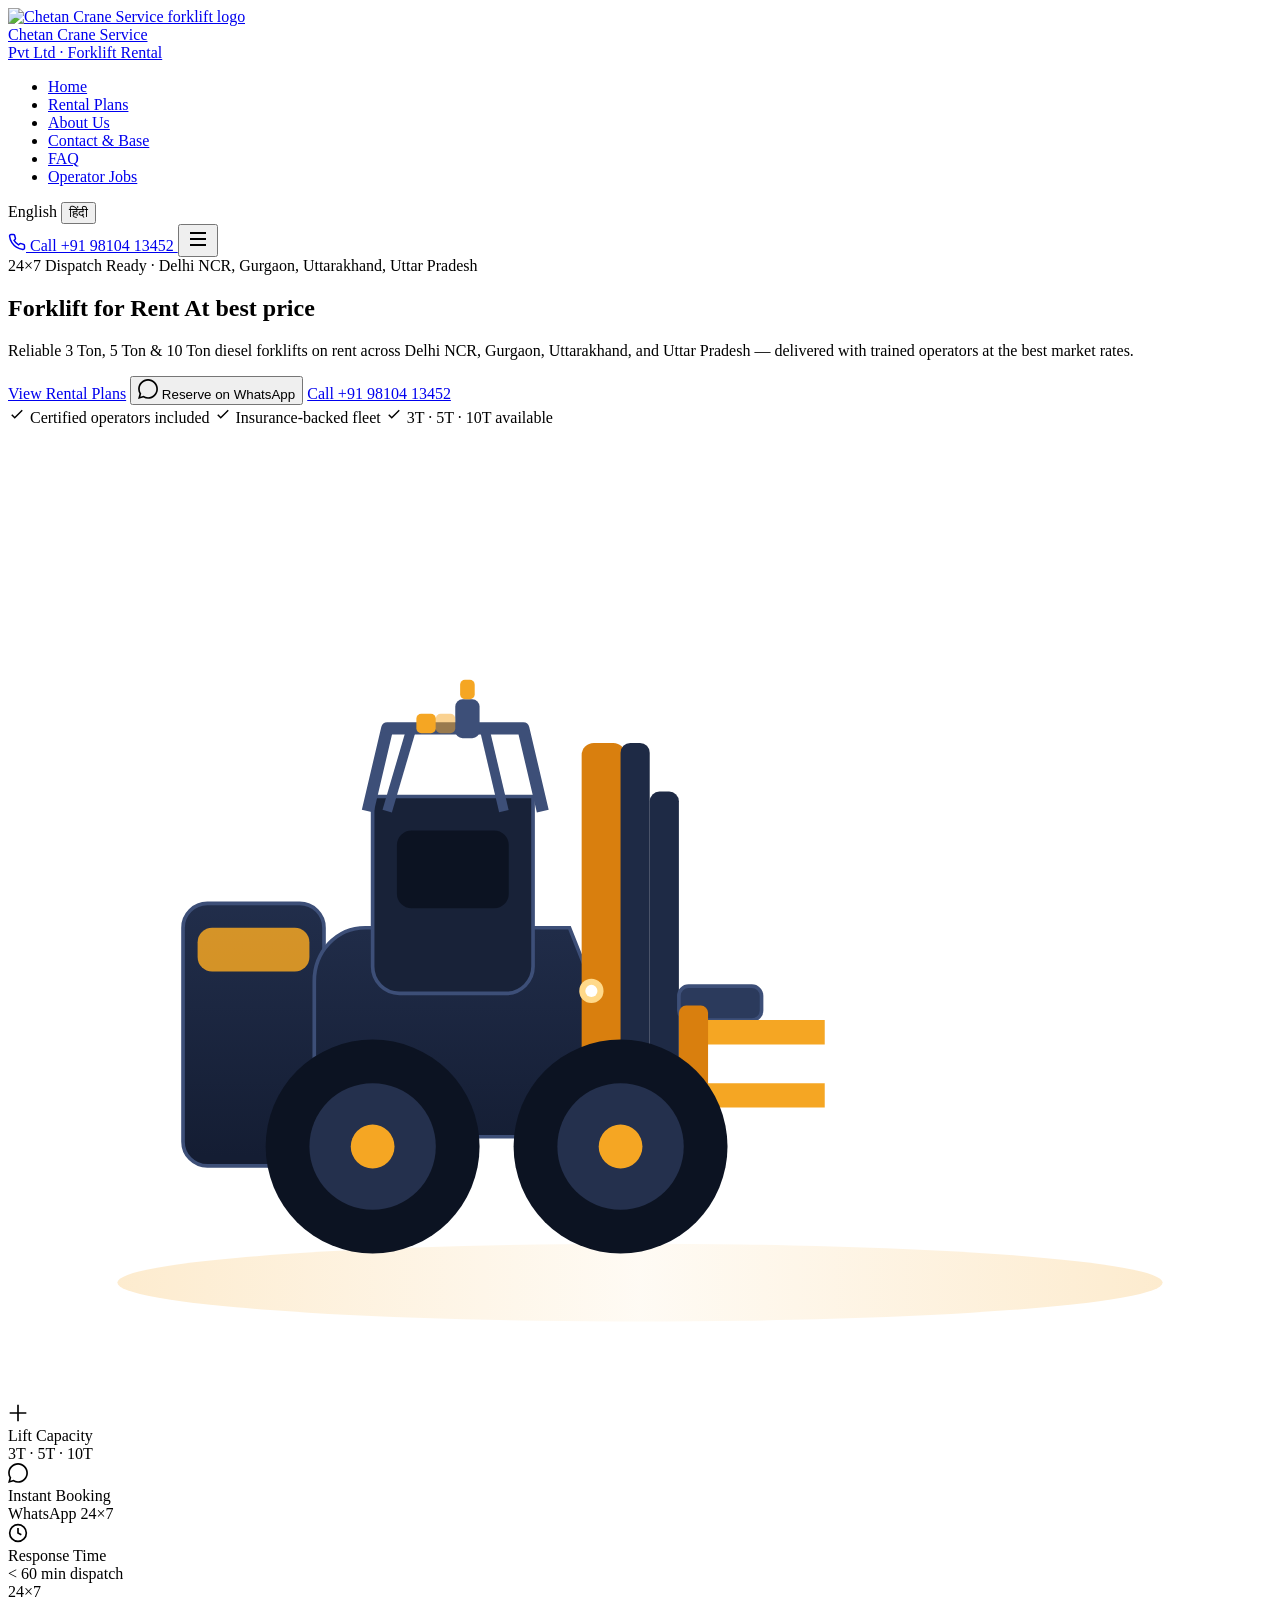
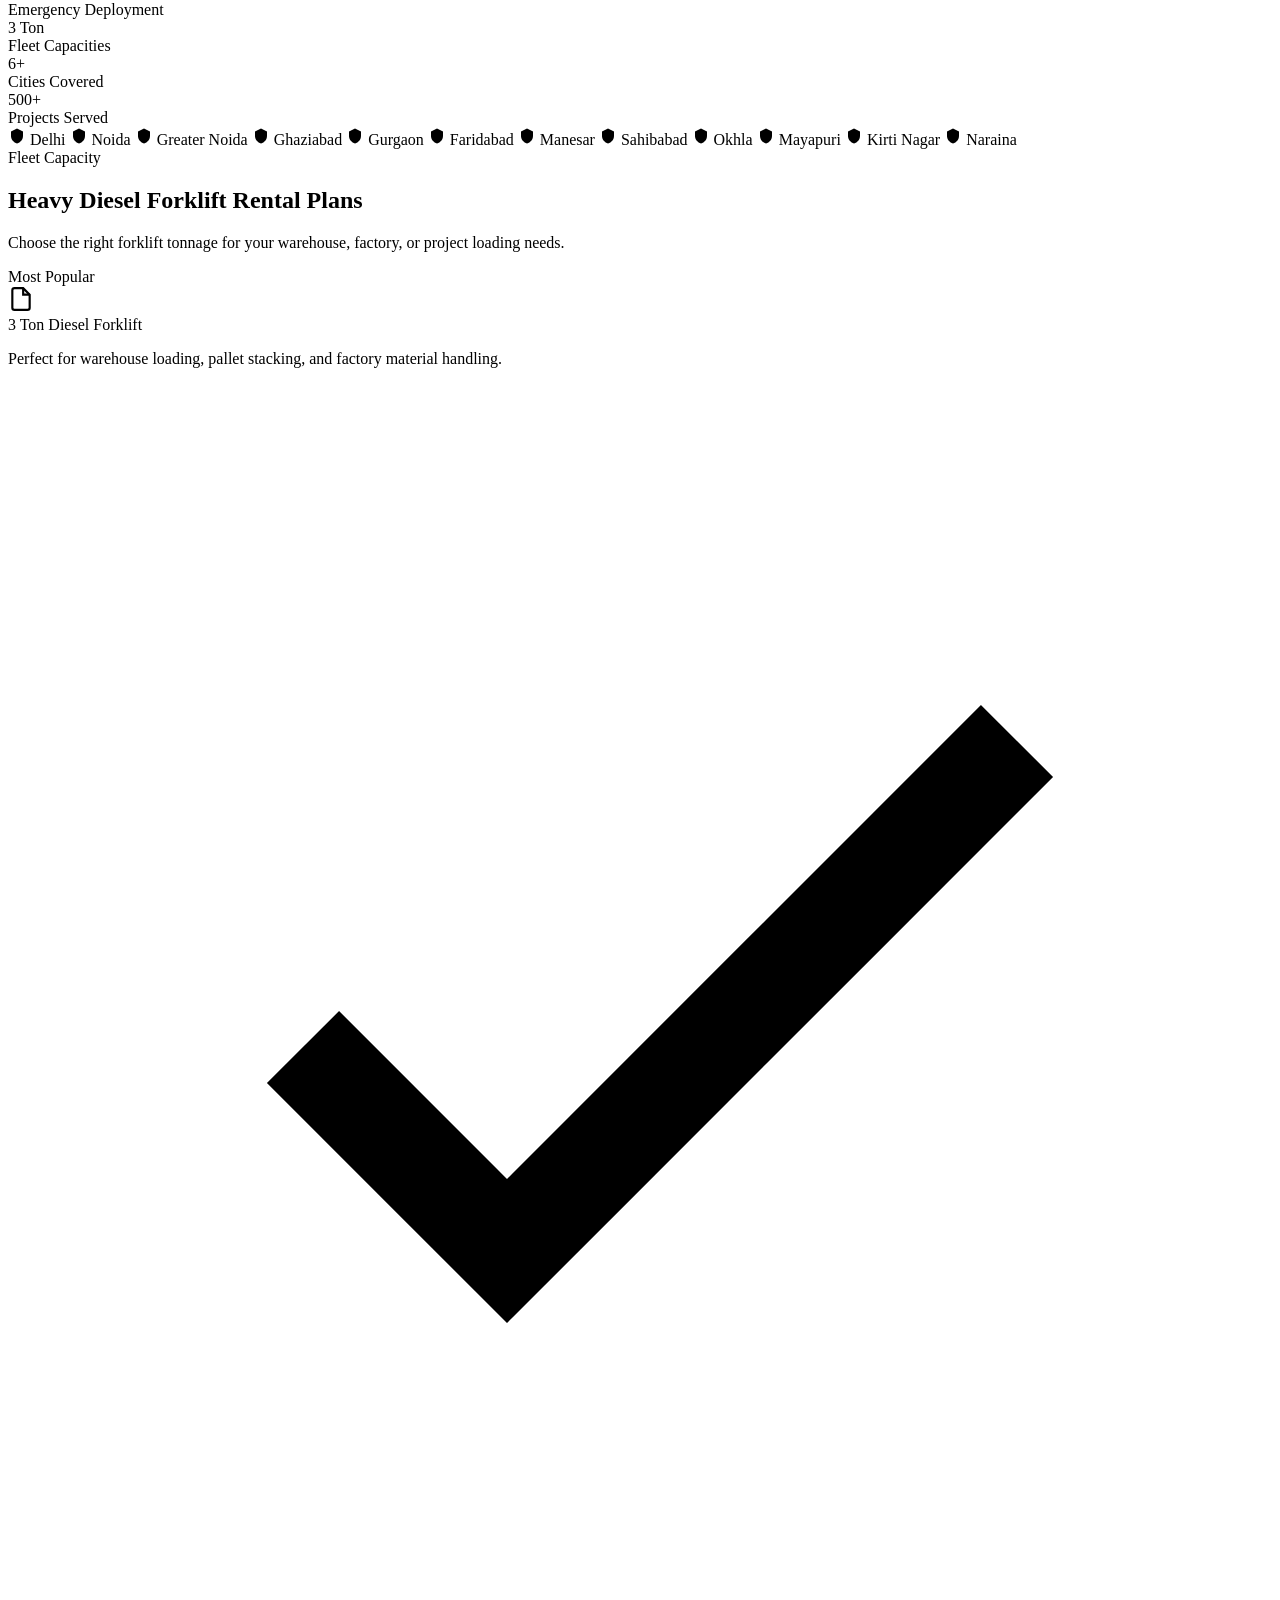
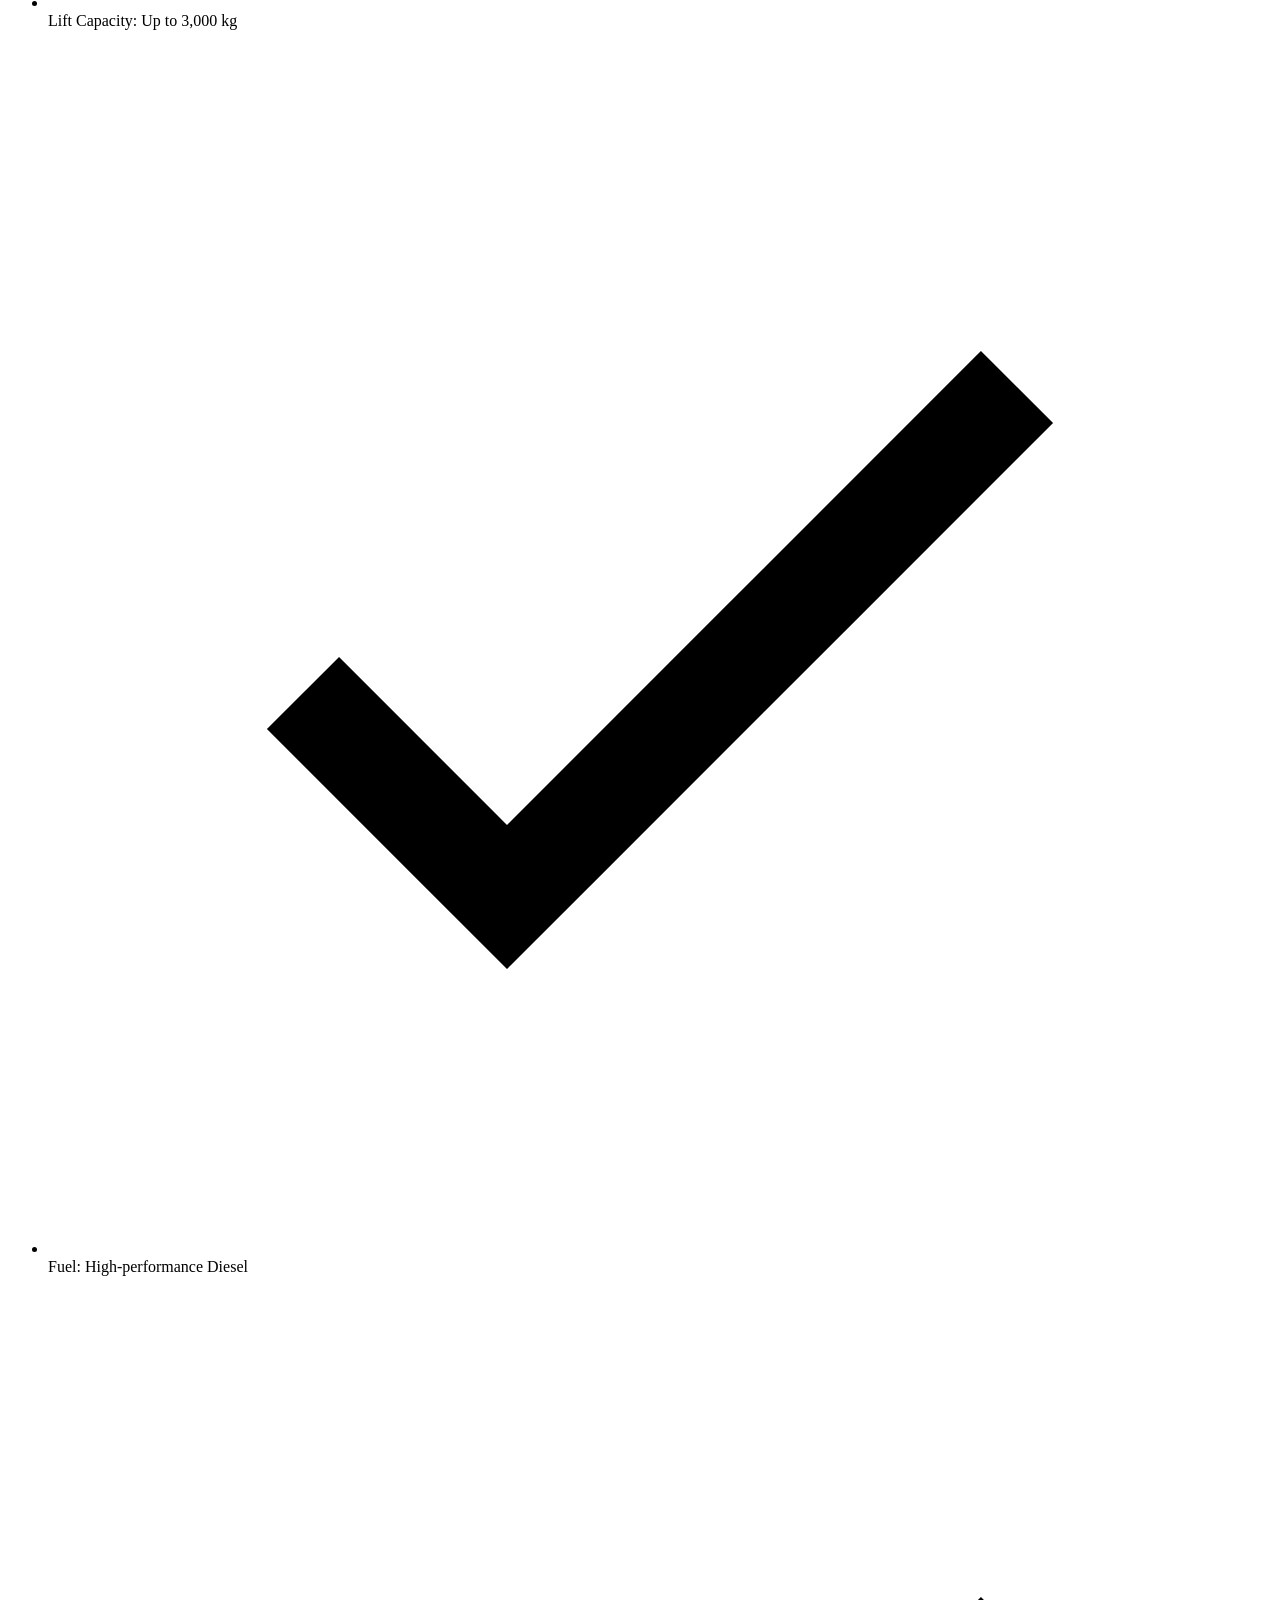
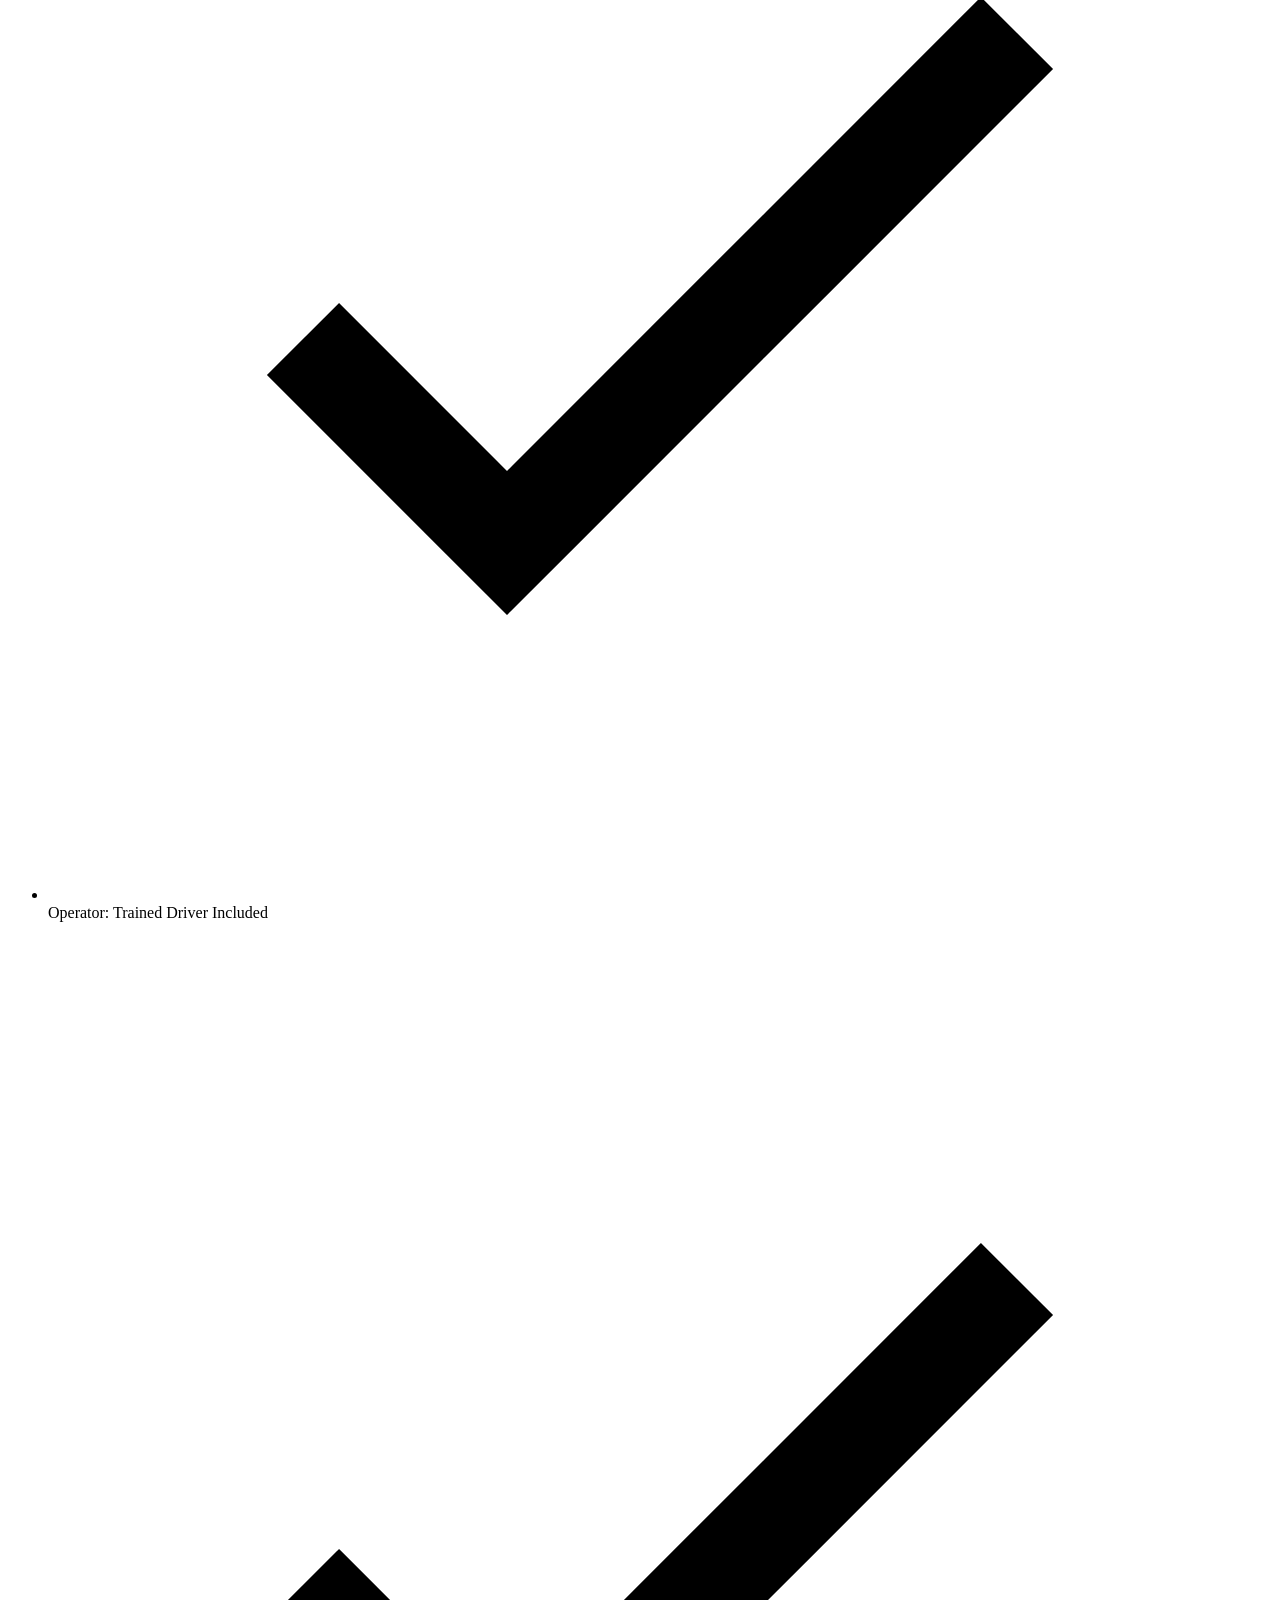
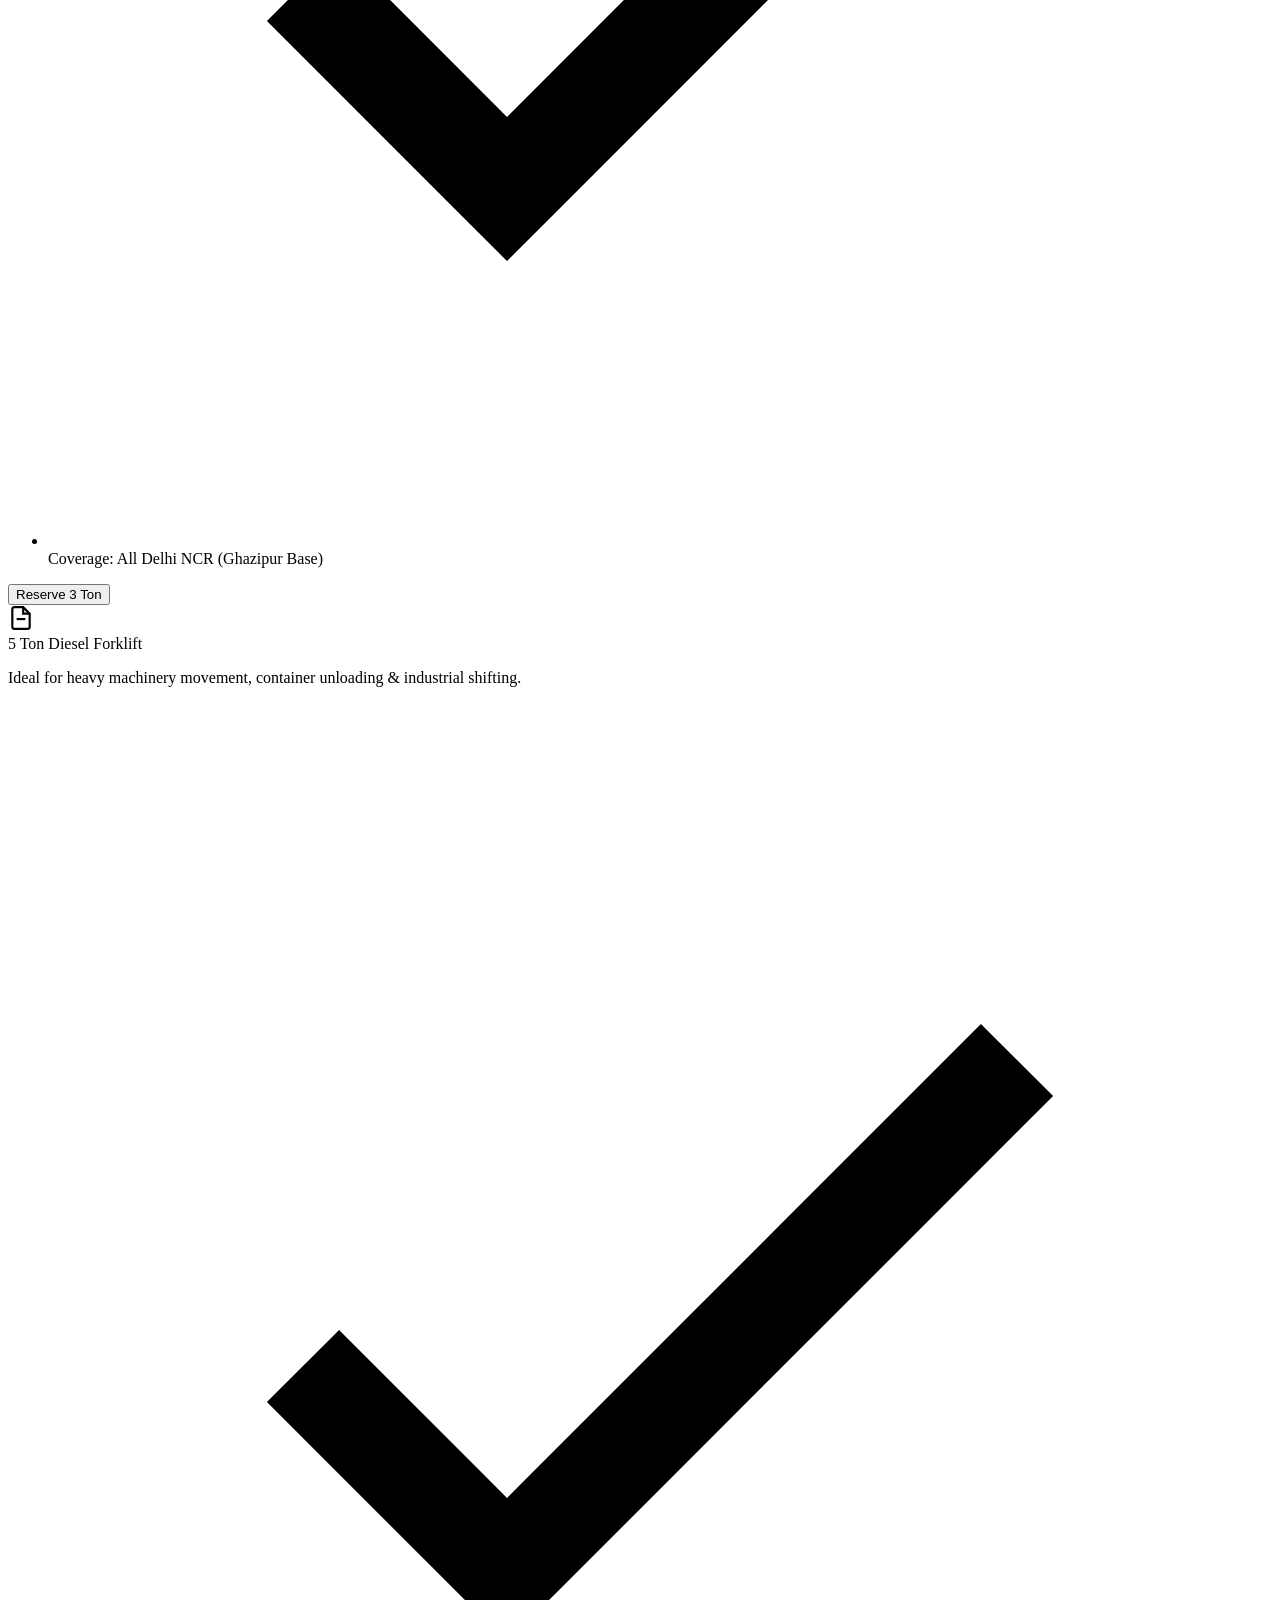
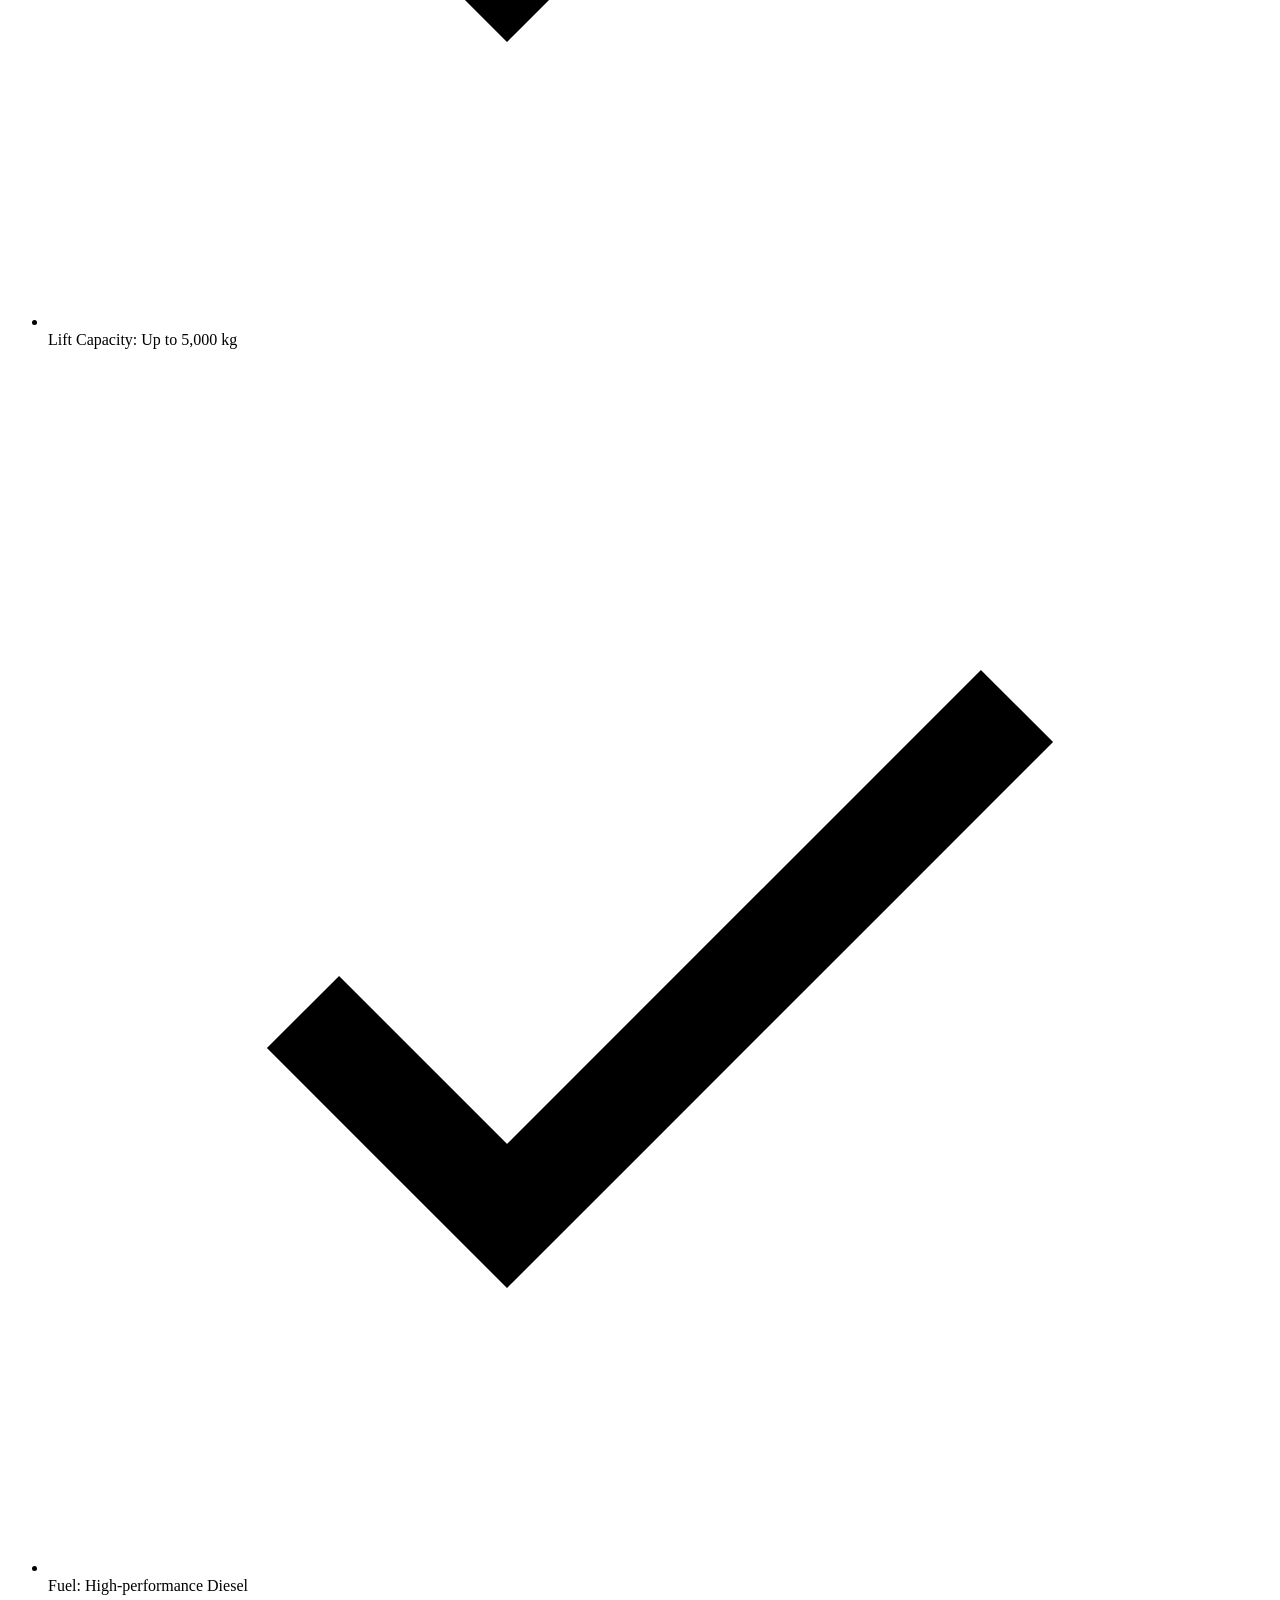
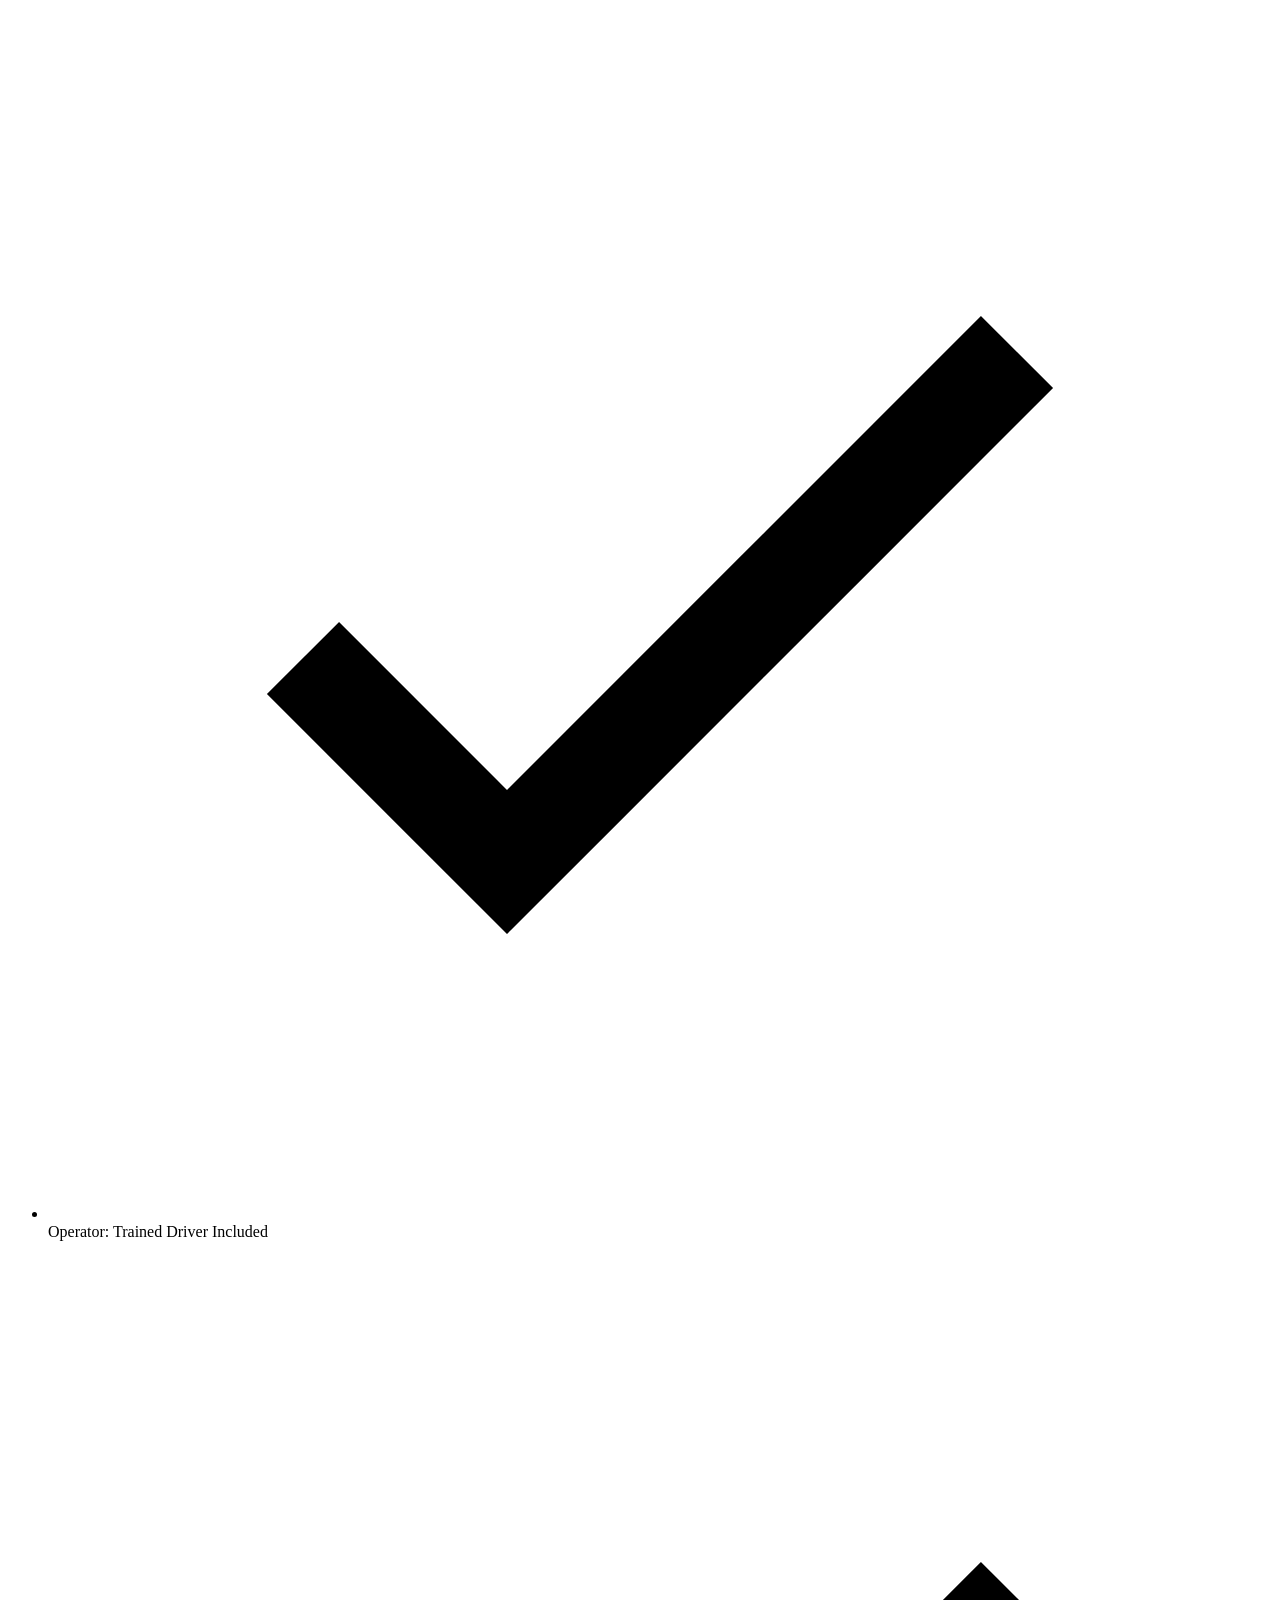
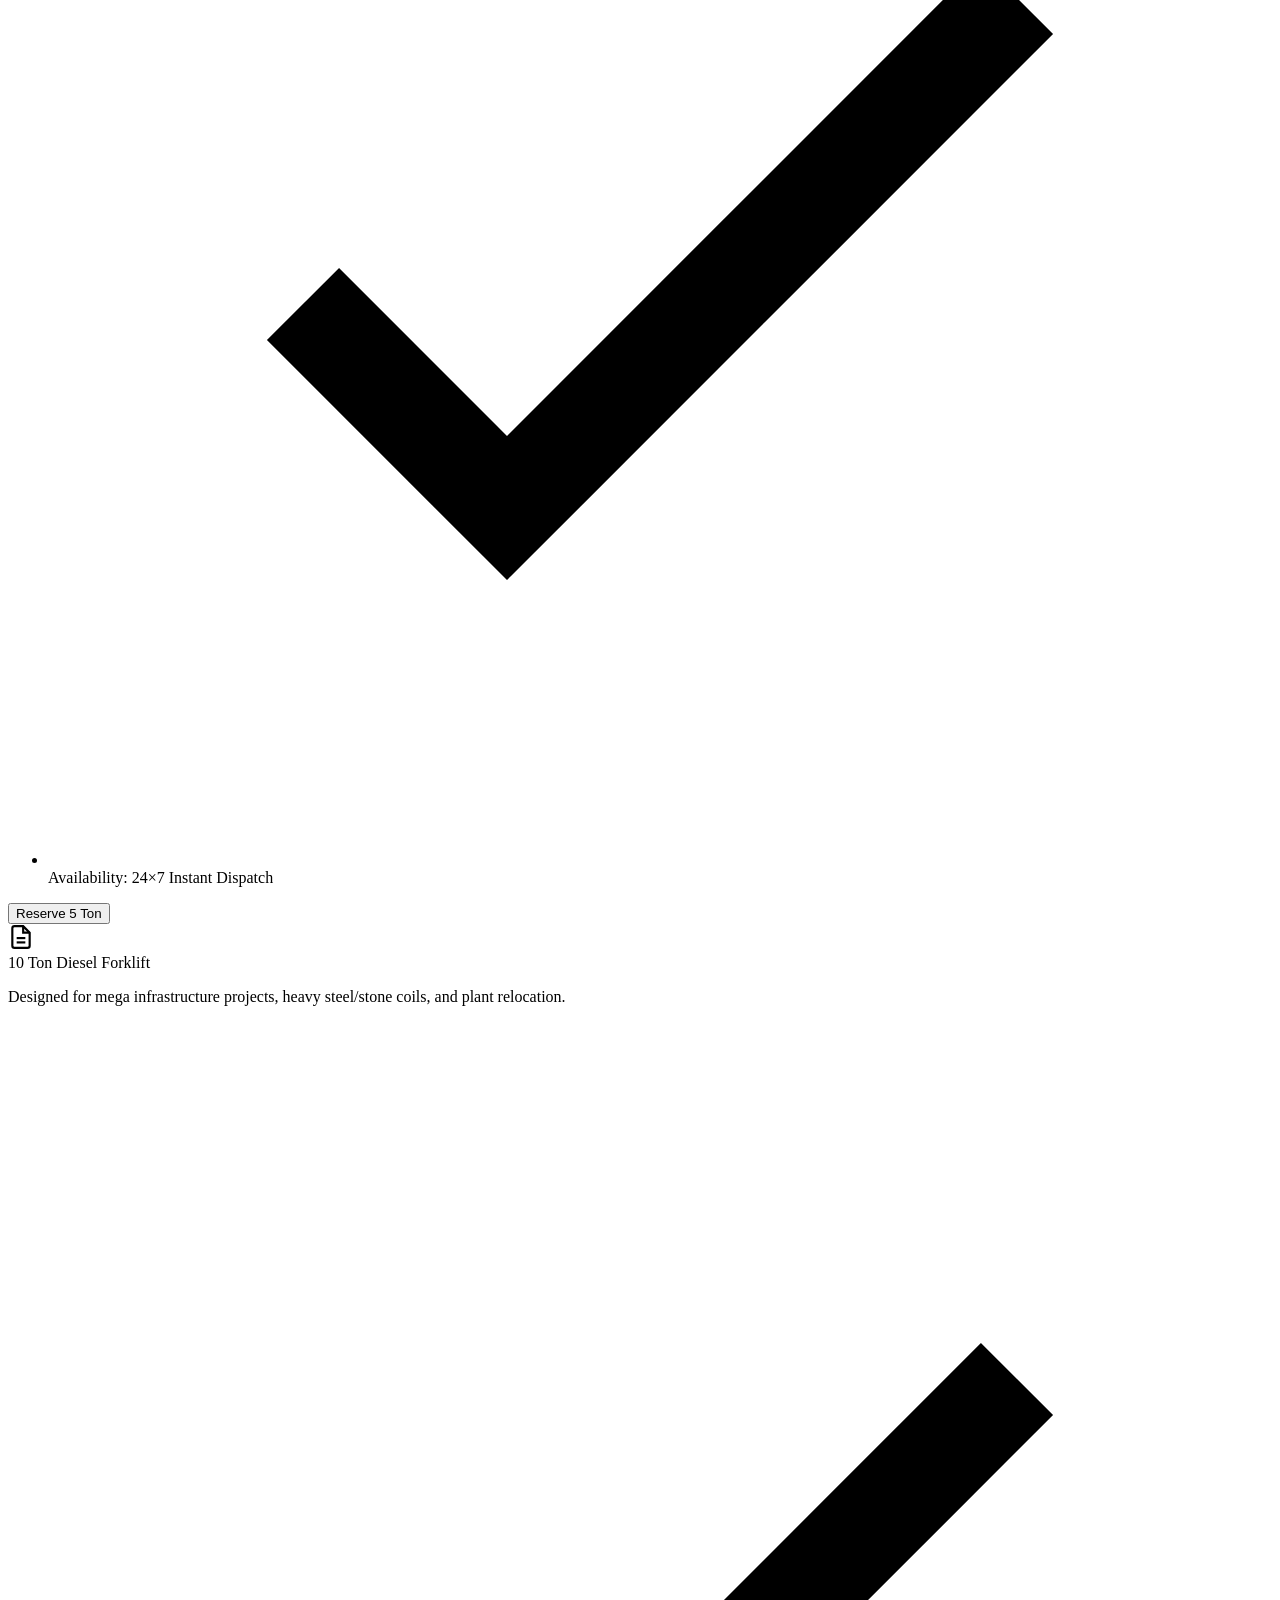
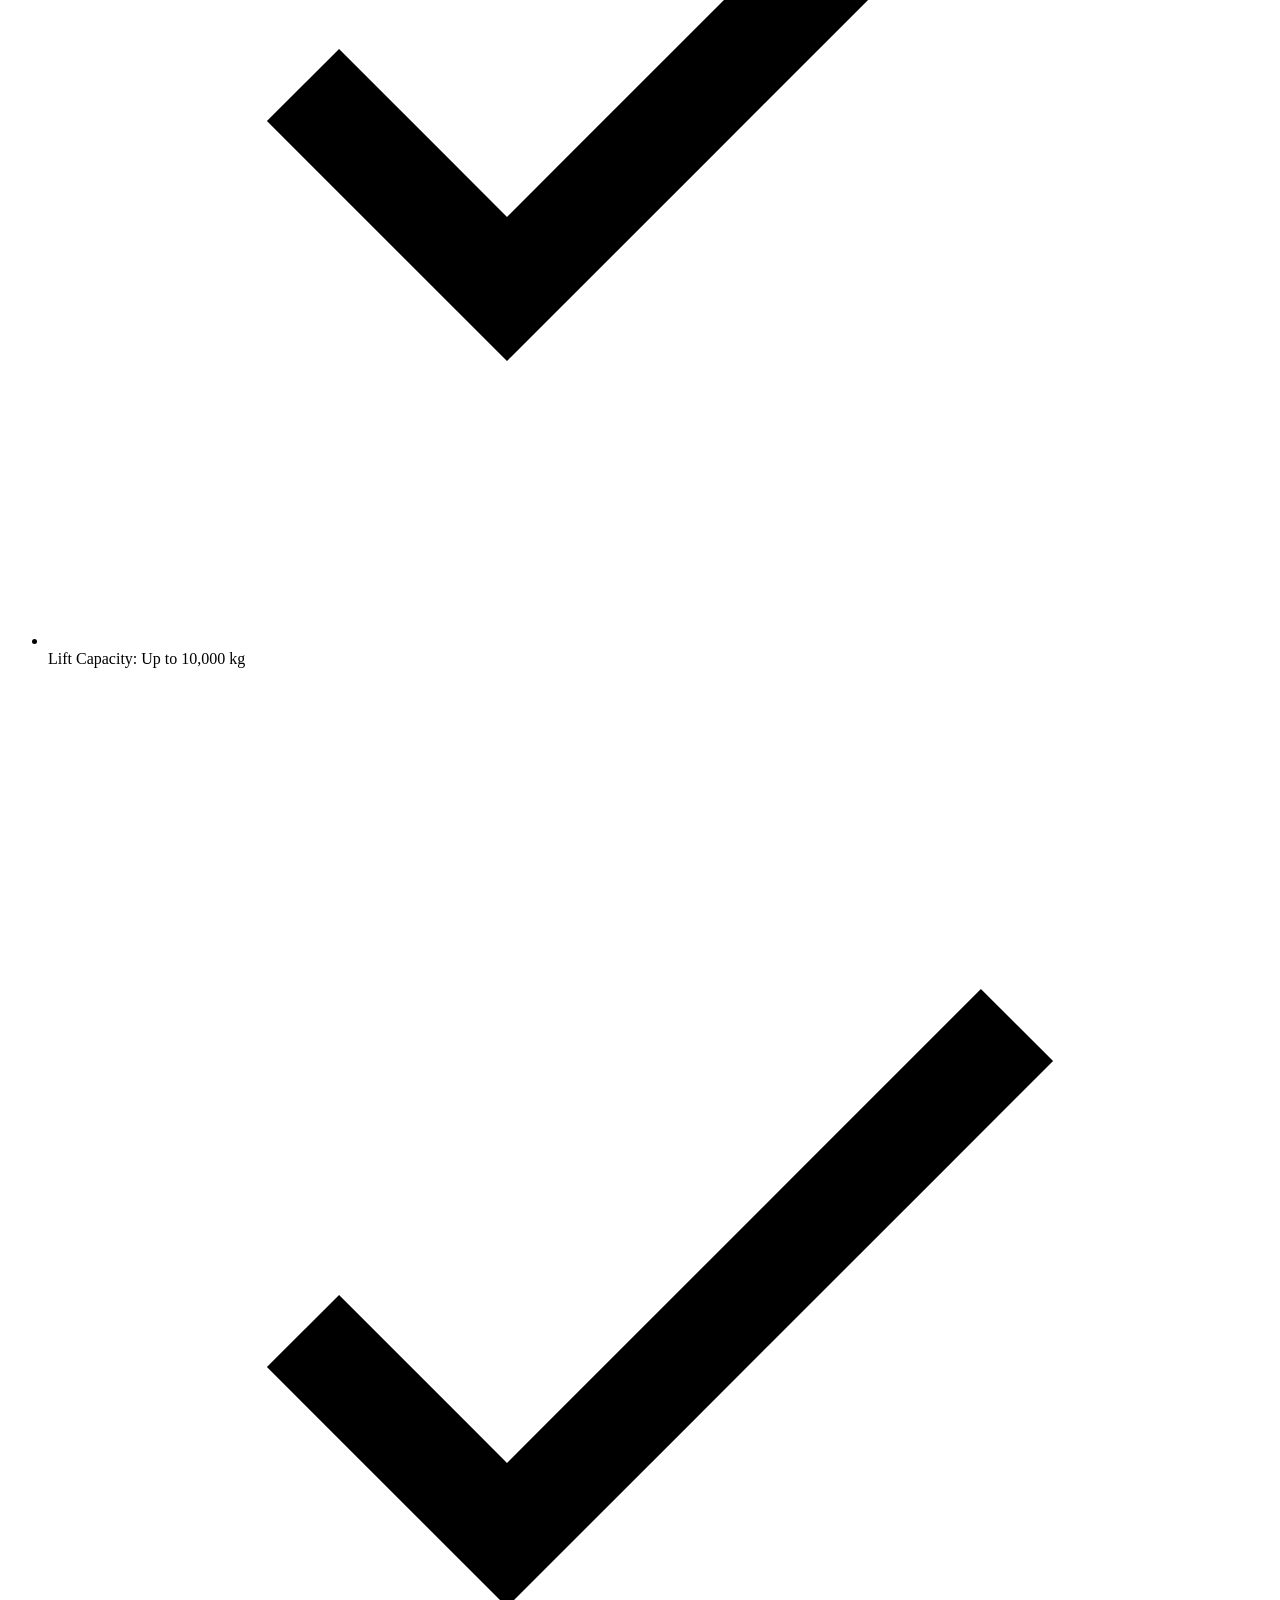
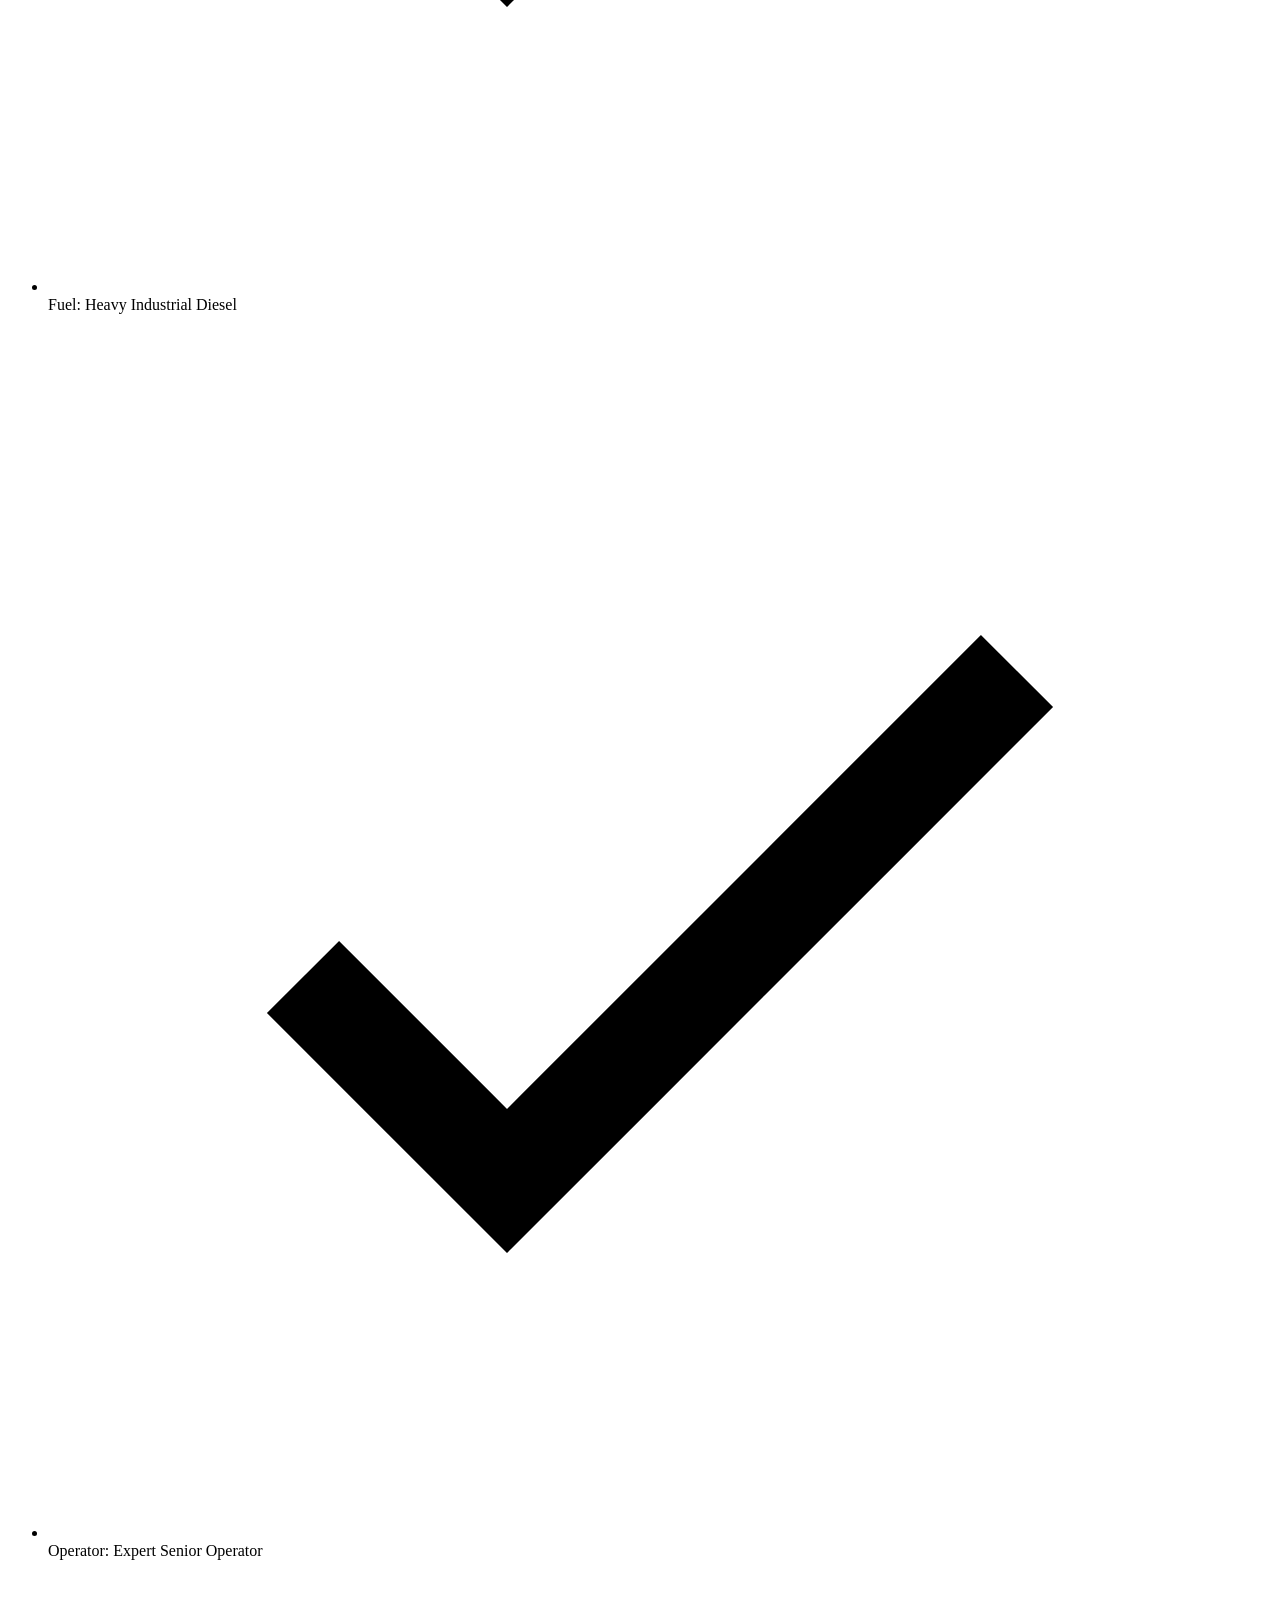
==== commit 859bf31f: "Changes Co-authored-by: Chetan19988 <47148775+Chetan19988@users.noreply.github.com>" ====
--- a/public/index.html
+++ b/public/index.html
@@ -5,14 +5,14 @@
     <meta charset="UTF-8" />
     <meta name="viewport" content="width=device-width, initial-scale=1, viewport-fit=cover" />
     <link rel="icon" type="image/png" href="/favicon.png" />
-    <title>Forklift for Rent in Delhi NCR [Best Rental Service]</title>
+    <title>Forklift for Rent At best price</title>
     <meta
       name="description"
-      content="Find reliable forklift for rent in Delhi NCR, Gurgaon, Uttarakhand, and Uttar Pradesh. Get affordable forklifts for your business needs."
+      content="Affordable forklift for rent across Delhi NCR, Gurgaon, Uttarakhand, and Uttar Pradesh. 3 Ton, 5 Ton, 10 Ton diesel forklifts with trained operators. Best price guaranteed."
     />
     <meta
       name="keywords"
-      content="forklift for rent, forklift on rent Delhi, forklift rental Delhi NCR, 3 ton forklift, 5 ton forklift, 10 ton forklift, Chetan Crane Service Ghazipur, forklift driver job"
+      content="forklift for rent, forklift rental Delhi NCR, forklift Gurgaon, forklift Uttarakhand, forklift Uttar Pradesh, 3 ton forklift, 5 ton forklift, 10 ton forklift, Chetan Crane Service, best price forklift"
     />
 
     <!-- Hreflang SEO -->
@@ -37,18 +37,18 @@
     <meta property="og:type" content="website" />
     <meta property="og:site_name" content="Chetan Crane Service Pvt Ltd" />
     <meta property="og:locale" content="en_IN" />
-    <meta property="og:title" content="Forklift Rental Services in Delhi NCR | 24x7 Driver Included" />
+    <meta property="og:title" content="Forklift for Rent At best price" />
     <meta
       property="og:description"
-      content="Find reliable forklift for rent in Delhi NCR, Gurgaon, Uttarakhand, and Uttar Pradesh. Get affordable forklifts for your business needs."
+      content="Affordable forklift for rent across Delhi NCR, Gurgaon, Uttarakhand, and Uttar Pradesh. 3 Ton, 5 Ton, 10 Ton diesel forklifts with trained operators."
     />
     <meta property="og:url" content="https://forkliftforrent.in/" />
     <meta property="og:image" content="https://forkliftforrent.in/forklift-logo.png" />
     <meta name="twitter:card" content="summary" />
-    <meta name="twitter:title" content="Forklift Rental Services in Delhi NCR | 24x7 Driver Included" />
+    <meta name="twitter:title" content="Forklift for Rent At best price" />
     <meta
       name="twitter:description"
-      content="Find reliable forklift for rent in Delhi NCR, Gurgaon, Uttarakhand, and Uttar Pradesh. Get affordable forklifts for your business needs."
+      content="Affordable forklift for rent across Delhi NCR, Gurgaon, Uttarakhand, and Uttar Pradesh. 3 Ton, 5 Ton, 10 Ton diesel forklifts with trained operators."
     />
     <meta name="twitter:image" content="https://forkliftforrent.in/forklift-logo.png" />
     <meta name="robots" content="index, follow, max-image-preview:large, max-snippet:-1" />
@@ -57,7 +57,7 @@
     <meta name="geo.placename" content="Ghazipur, New Delhi" />
 
     <script type="application/ld+json">
-      {"@context": "https://schema.org", "@type": "LocalBusiness", "@id": "https://forkliftforrent.in/#business", "name": "Chetan Crane Service Pvt Ltd", "alternateName": "Chetan Crane Service - Forklift on Rent", "url": "https://forkliftforrent.in/", "image": "https://forkliftforrent.in/forklift-logo.png", "logo": "https://forkliftforrent.in/forklift-logo.png", "telephone": "+91-98104-13452", "description": "24x7 forklift rental in Delhi NCR. 3 Ton, 5 Ton and 10 Ton diesel forklifts with trained operators, dispatched from our Ghazipur base.", "address": {"@type": "PostalAddress", "streetAddress": "A-18, Mandawali Main Road, Near Shiv Mandir, Ghazipur Village", "addressLocality": "New Delhi", "addressRegion": "Delhi", "postalCode": "110096", "addressCountry": "IN"}, "geo": {"@type": "GeoCoordinates", "latitude": 28.6252, "longitude": 77.3183}, "openingHoursSpecification": [{"@type": "OpeningHoursSpecification", "dayOfWeek": ["Monday", "Tuesday", "Wednesday", "Thursday", "Friday", "Saturday", "Sunday"], "opens": "00:00", "closes": "23:59"}], "areaServed": [{"@type": "City", "name": "Delhi"}, {"@type": "City", "name": "Noida"}, {"@type": "City", "name": "Greater Noida"}, {"@type": "City", "name": "Ghaziabad"}, {"@type": "City", "name": "Gurgaon"}, {"@type": "City", "name": "Faridabad"}], "sameAs": [], "hasOfferCatalog": {"@type": "OfferCatalog", "name": "Forklift Rental Plans", "itemListElement": [{"@type": "Offer", "itemOffered": {"@type": "Service", "name": "3 Ton Diesel Forklift on Rent (with operator)"}}, {"@type": "Offer", "itemOffered": {"@type": "Service", "name": "5 Ton Diesel Forklift on Rent (with operator)"}}, {"@type": "Offer", "itemOffered": {"@type": "Service", "name": "10 Ton Heavy Forklift on Rent (with operator)"}}]}}
+      {"@context": "https://schema.org", "@type": "LocalBusiness", "@id": "https://forkliftforrent.in/#business", "name": "Chetan Crane Service Pvt Ltd", "alternateName": "Chetan Crane Service - Forklift on Rent", "url": "https://forkliftforrent.in/", "image": "https://forkliftforrent.in/forklift-logo.png", "logo": "https://forkliftforrent.in/forklift-logo.png", "telephone": "+91-98104-13452", "description": "Best price forklift rental across Delhi NCR, Gurgaon, Uttarakhand, and Uttar Pradesh. 3 Ton, 5 Ton and 10 Ton diesel forklifts with trained operators, dispatched from our Ghazipur base.", "address": {"@type": "PostalAddress", "streetAddress": "A-18, Mandawali Main Road, Near Shiv Mandir, Ghazipur Village", "addressLocality": "New Delhi", "addressRegion": "Delhi", "postalCode": "110096", "addressCountry": "IN"}, "geo": {"@type": "GeoCoordinates", "latitude": 28.6252, "longitude": 77.3183}, "openingHoursSpecification": [{"@type": "OpeningHoursSpecification", "dayOfWeek": ["Monday", "Tuesday", "Wednesday", "Thursday", "Friday", "Saturday", "Sunday"], "opens": "00:00", "closes": "23:59"}], "areaServed": [{"@type": "City", "name": "Delhi"}, {"@type": "City", "name": "Noida"}, {"@type": "City", "name": "Greater Noida"}, {"@type": "City", "name": "Ghaziabad"}, {"@type": "City", "name": "Gurgaon"}, {"@type": "AdministrativeArea", "name": "Uttarakhand"}, {"@type": "AdministrativeArea", "name": "Uttar Pradesh"}], "sameAs": [], "hasOfferCatalog": {"@type": "OfferCatalog", "name": "Forklift Rental Plans", "itemListElement": [{"@type": "Offer", "itemOffered": {"@type": "Service", "name": "3 Ton Diesel Forklift on Rent (with operator)"}}, {"@type": "Offer", "itemOffered": {"@type": "Service", "name": "5 Ton Diesel Forklift on Rent (with operator)"}}, {"@type": "Offer", "itemOffered": {"@type": "Service", "name": "10 Ton Heavy Forklift on Rent (with operator)"}}]}}
     </script>
   </head>
   <body>
@@ -119,13 +119,12 @@
         <div class="reveal">
           <div class="hero-badge">
             <span class="pulse-dot"></span>
-            24×7 Dispatch Ready · Ghazipur Base, Delhi NCR
-          </div>
-          <h1 class="hero-title">Forklift for Rent in <span class="grad">Delhi NCR</span> [Best Rental Service]</h1>
+            24×7 Dispatch Ready · Delhi NCR, Gurgaon, Uttarakhand, Uttar Pradesh
+          </div>
+          <h1 class="hero-title">Forklift for Rent At <span class="grad">best price</span></h1>
 
           <p class="hero-subtitle">
-            Find reliable forklift for rent in Delhi NCR, Gurgaon, Uttarakhand, and Uttar Pradesh. Get affordable
-            forklifts for your business needs.
+            Reliable 3 Ton, 5 Ton &amp; 10 Ton diesel forklifts on rent across Delhi NCR, Gurgaon, Uttarakhand, and Uttar Pradesh — delivered with trained operators at the best market rates.
           </p>
 
           <div class="hero-actions">
@@ -857,6 +856,7 @@
             <ul class="footer-links">
               <li><a href="/">Home</a></li>
               <li><a href="/services.html">Rental Plans</a></li>
+            <li><a href="/forklift-for-rent-in-delhi/">Forklift For Rent In Delhi</a></li>
               <li><a href="/about.html">About Us</a></li>
               <li><a href="/contact.html">Contact Us</a></li>
               <li><a href="/faq.html">FAQ</a></li>
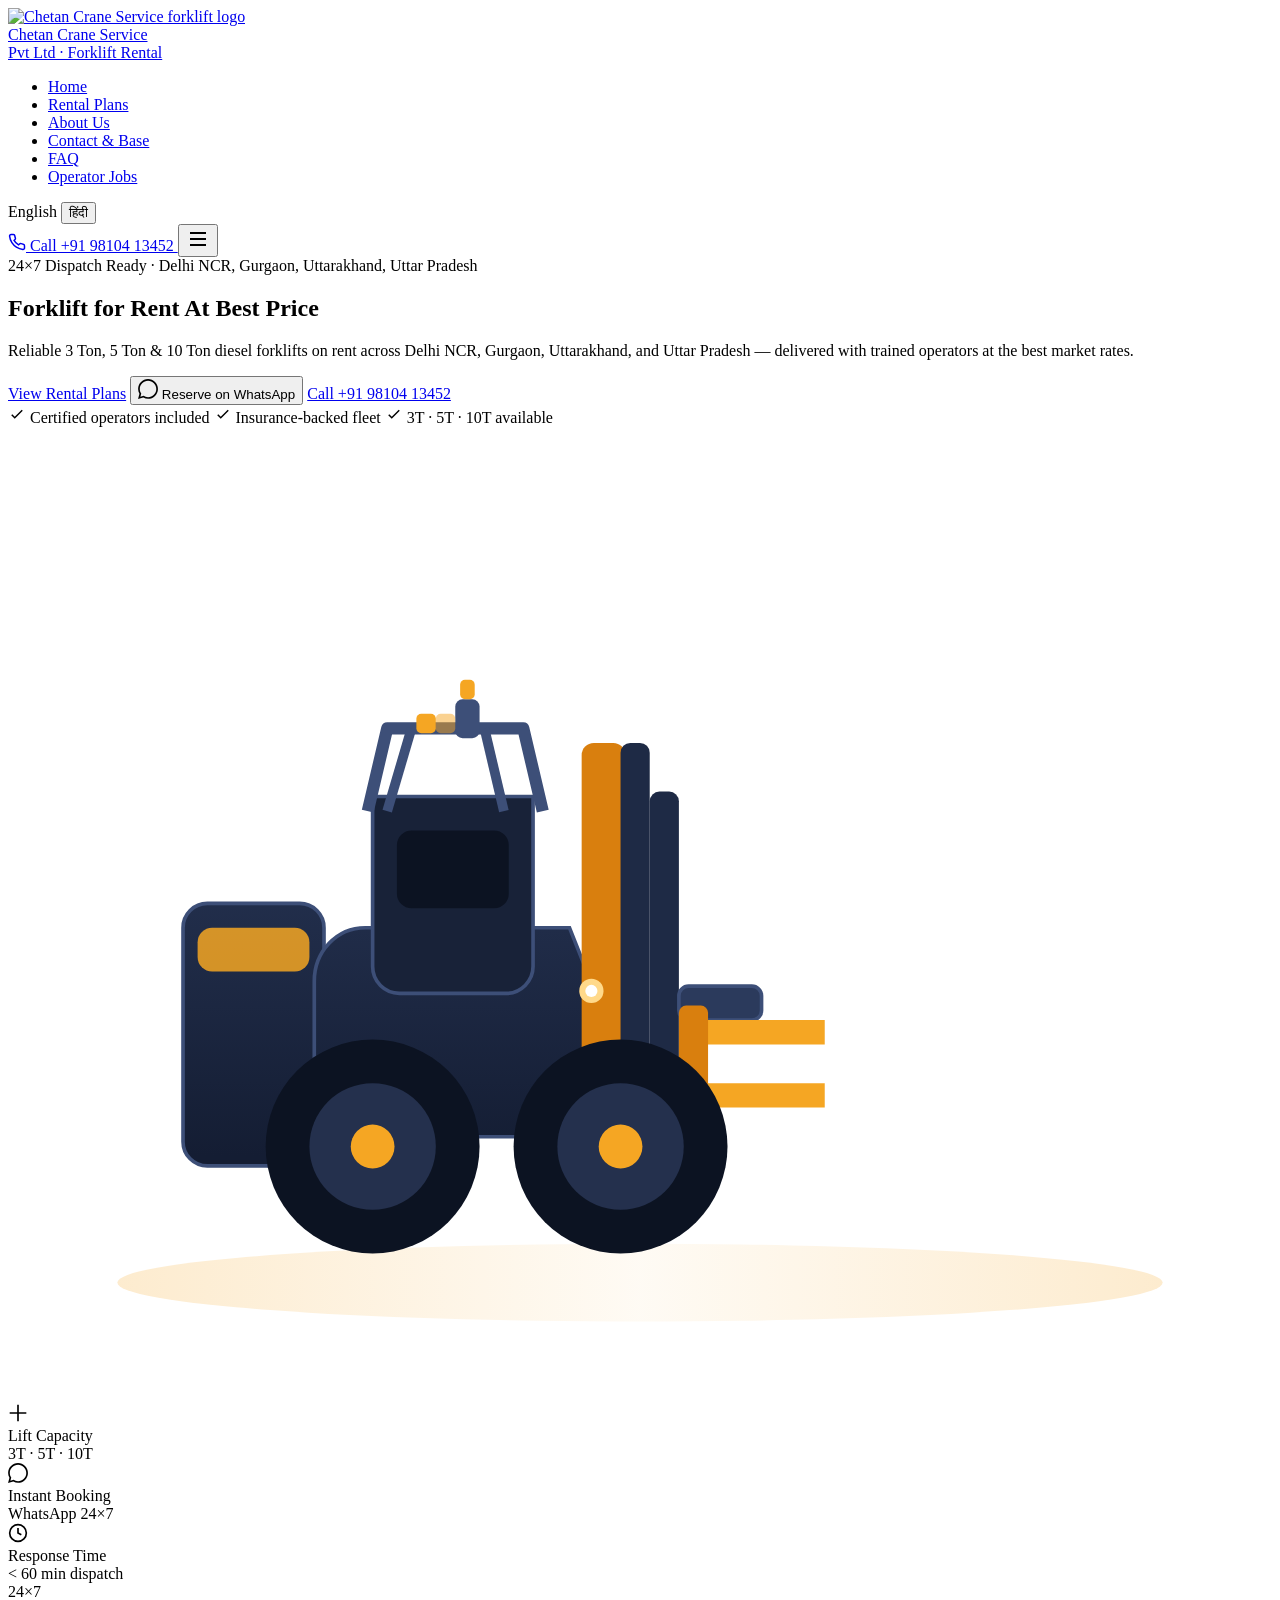
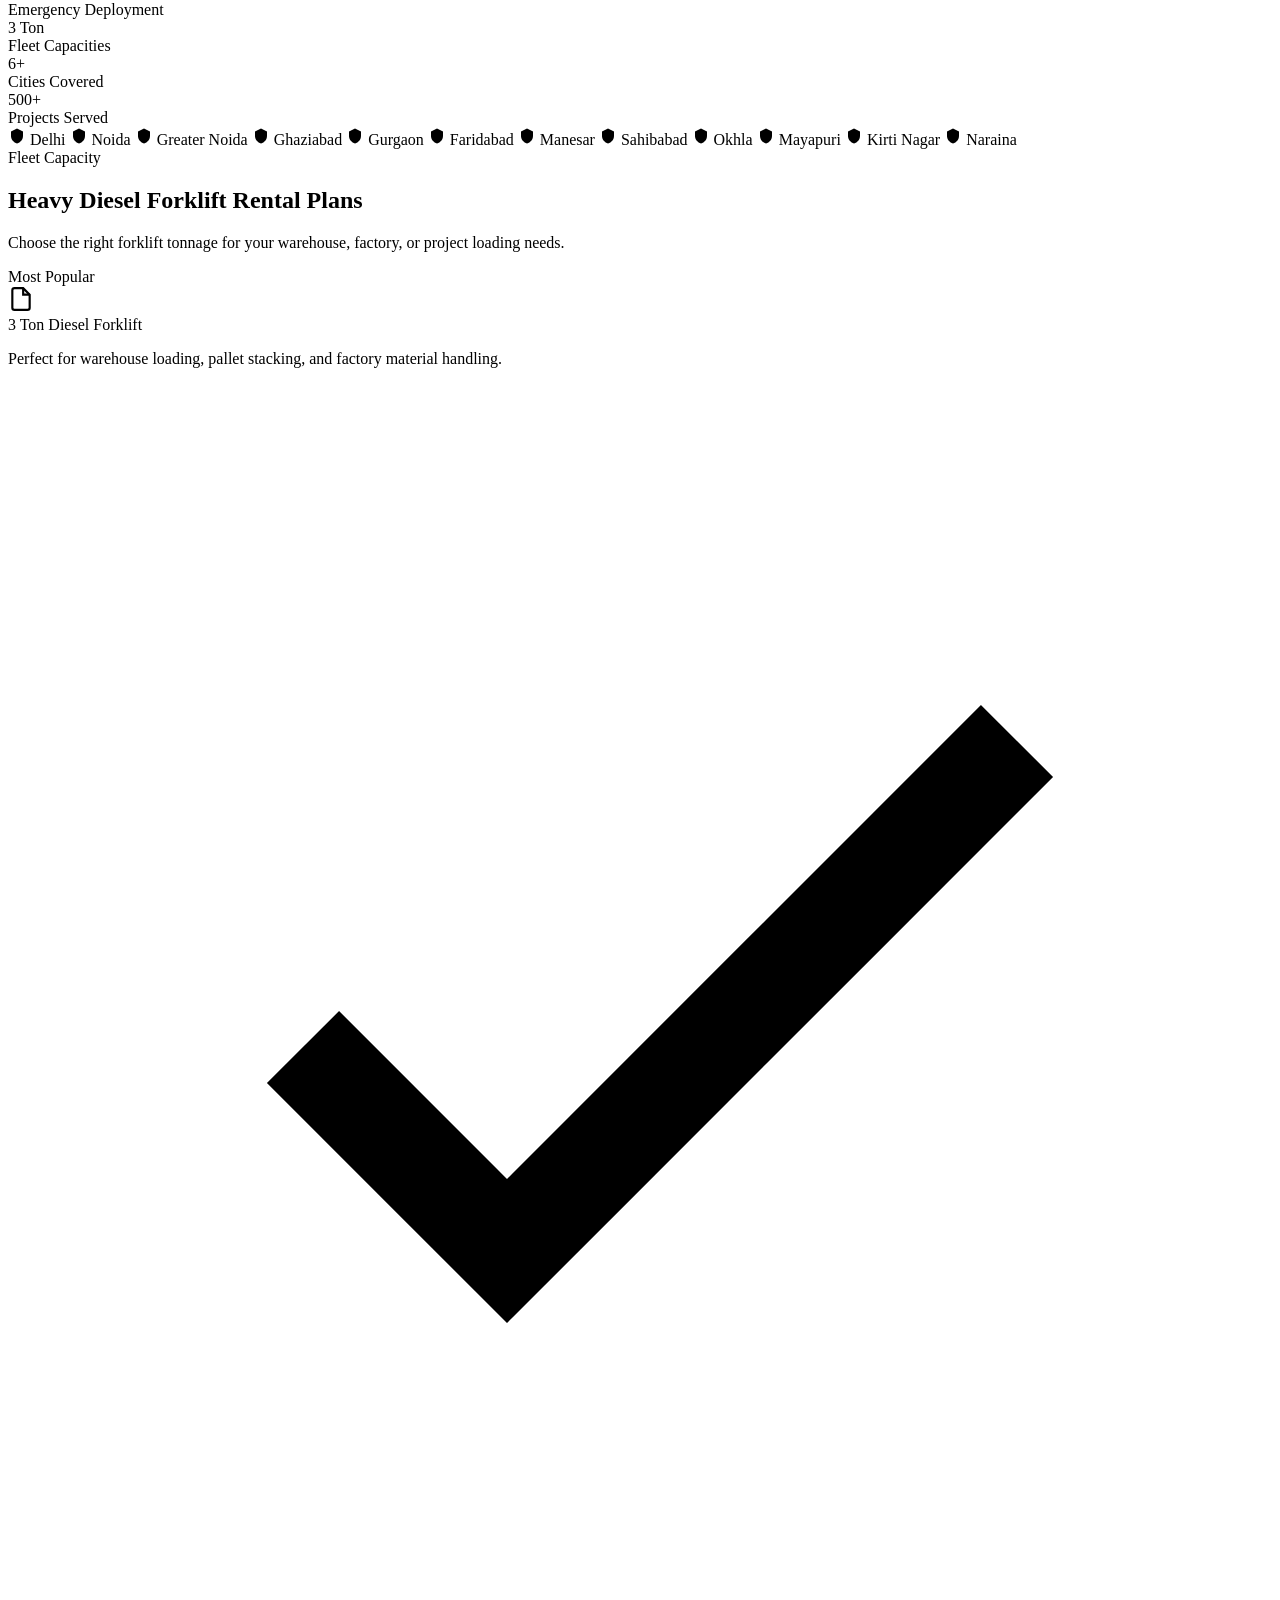
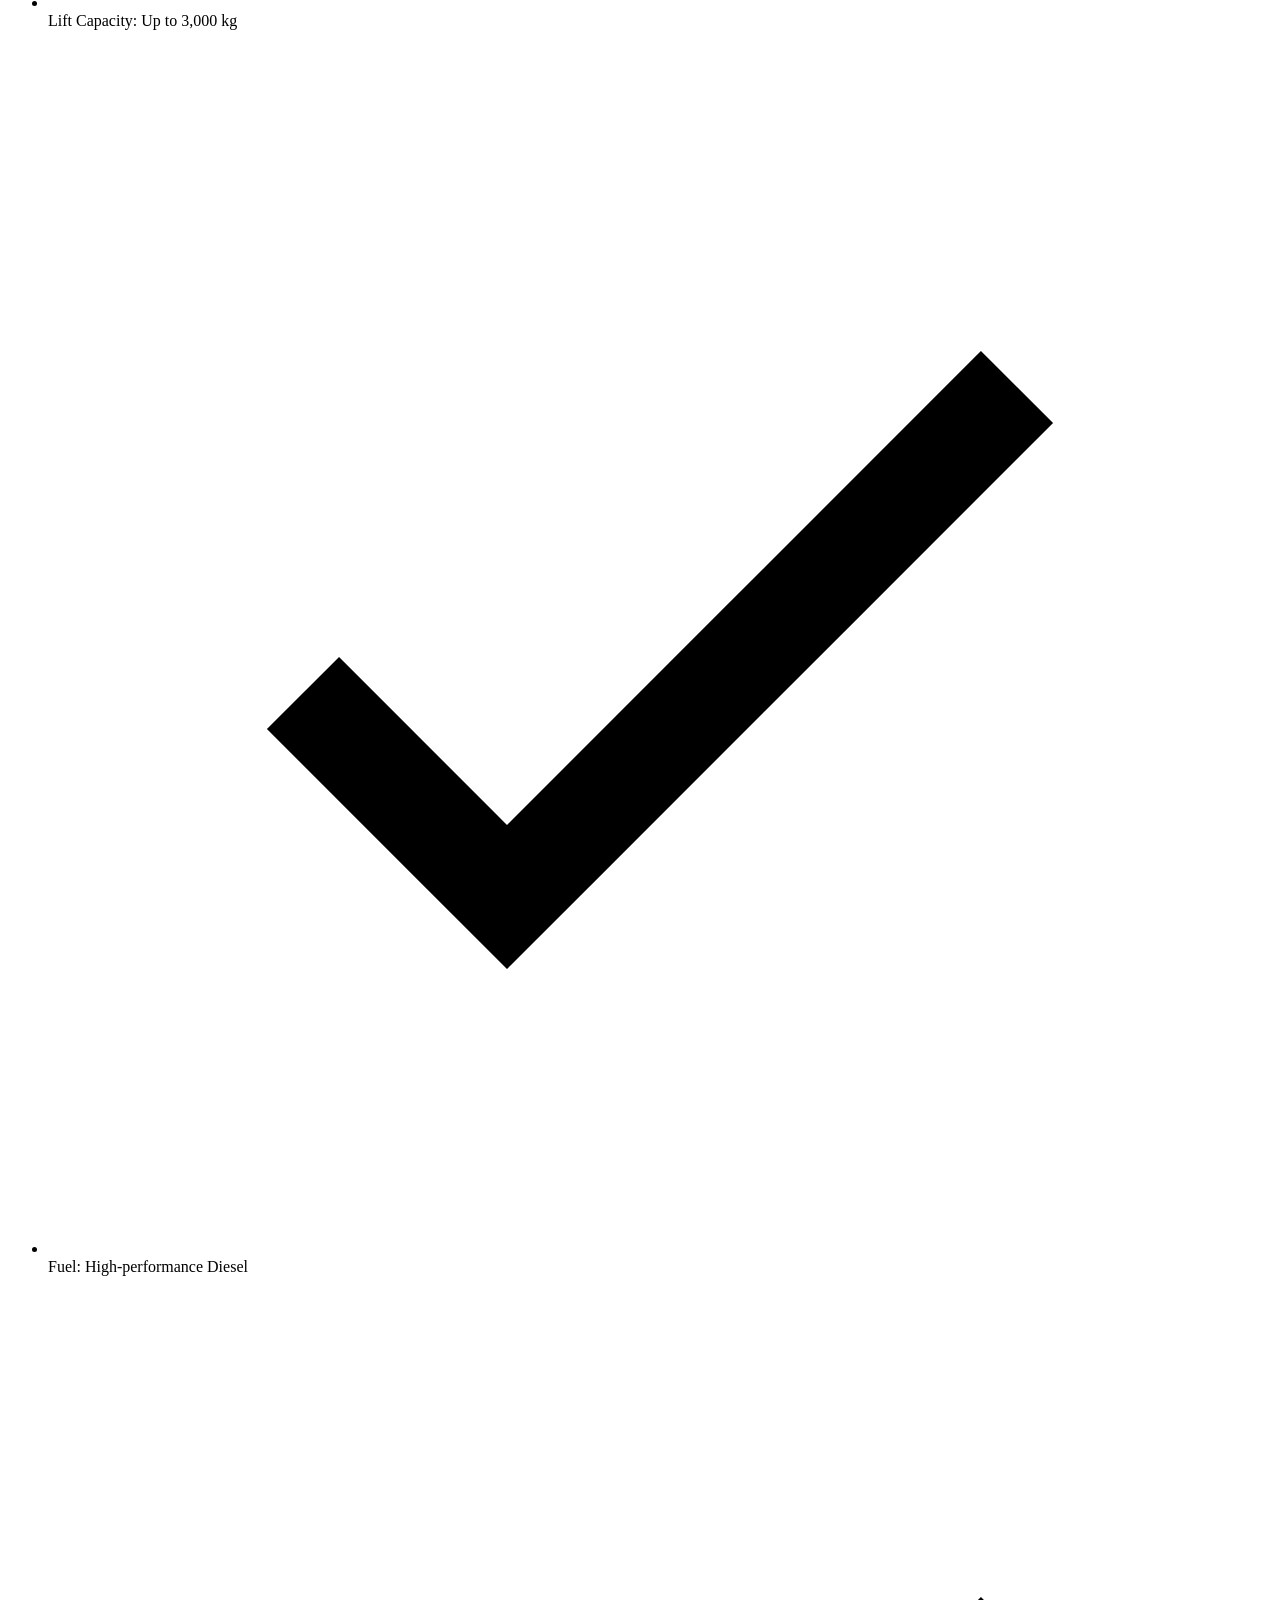
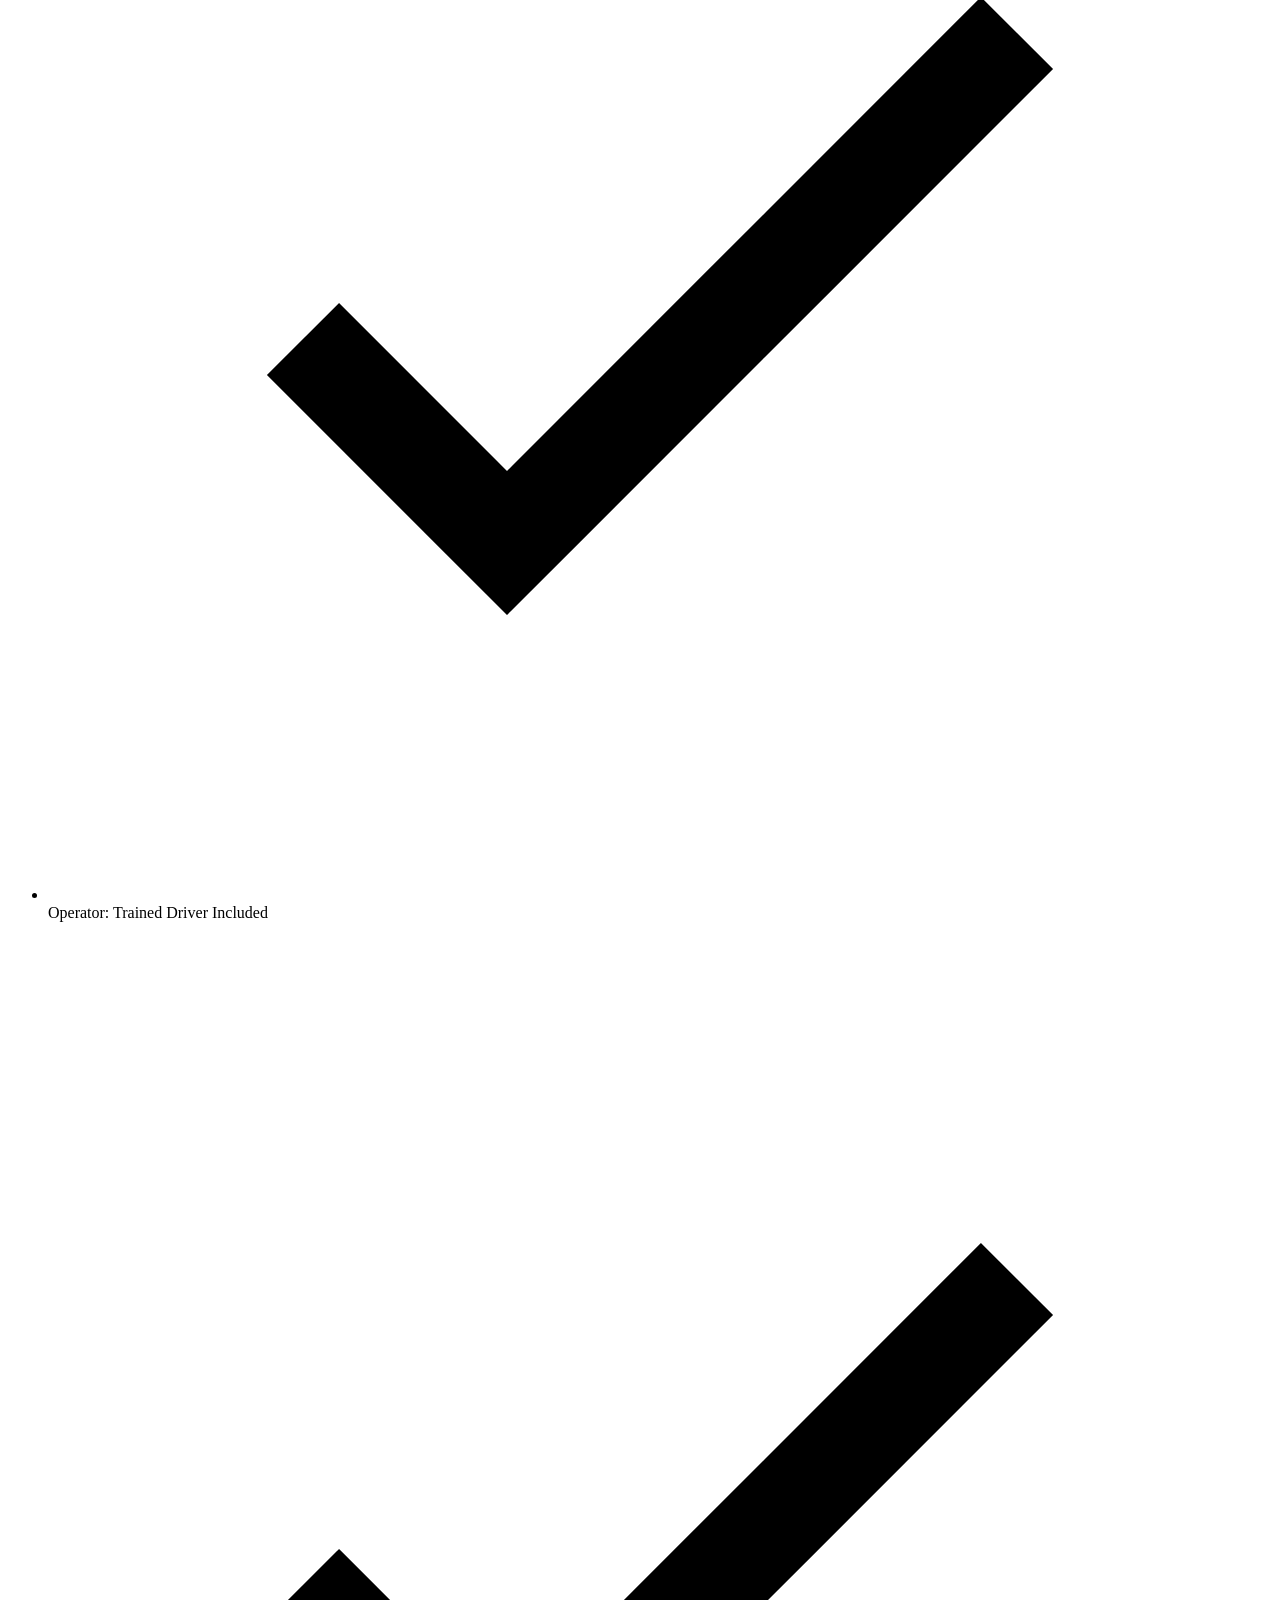
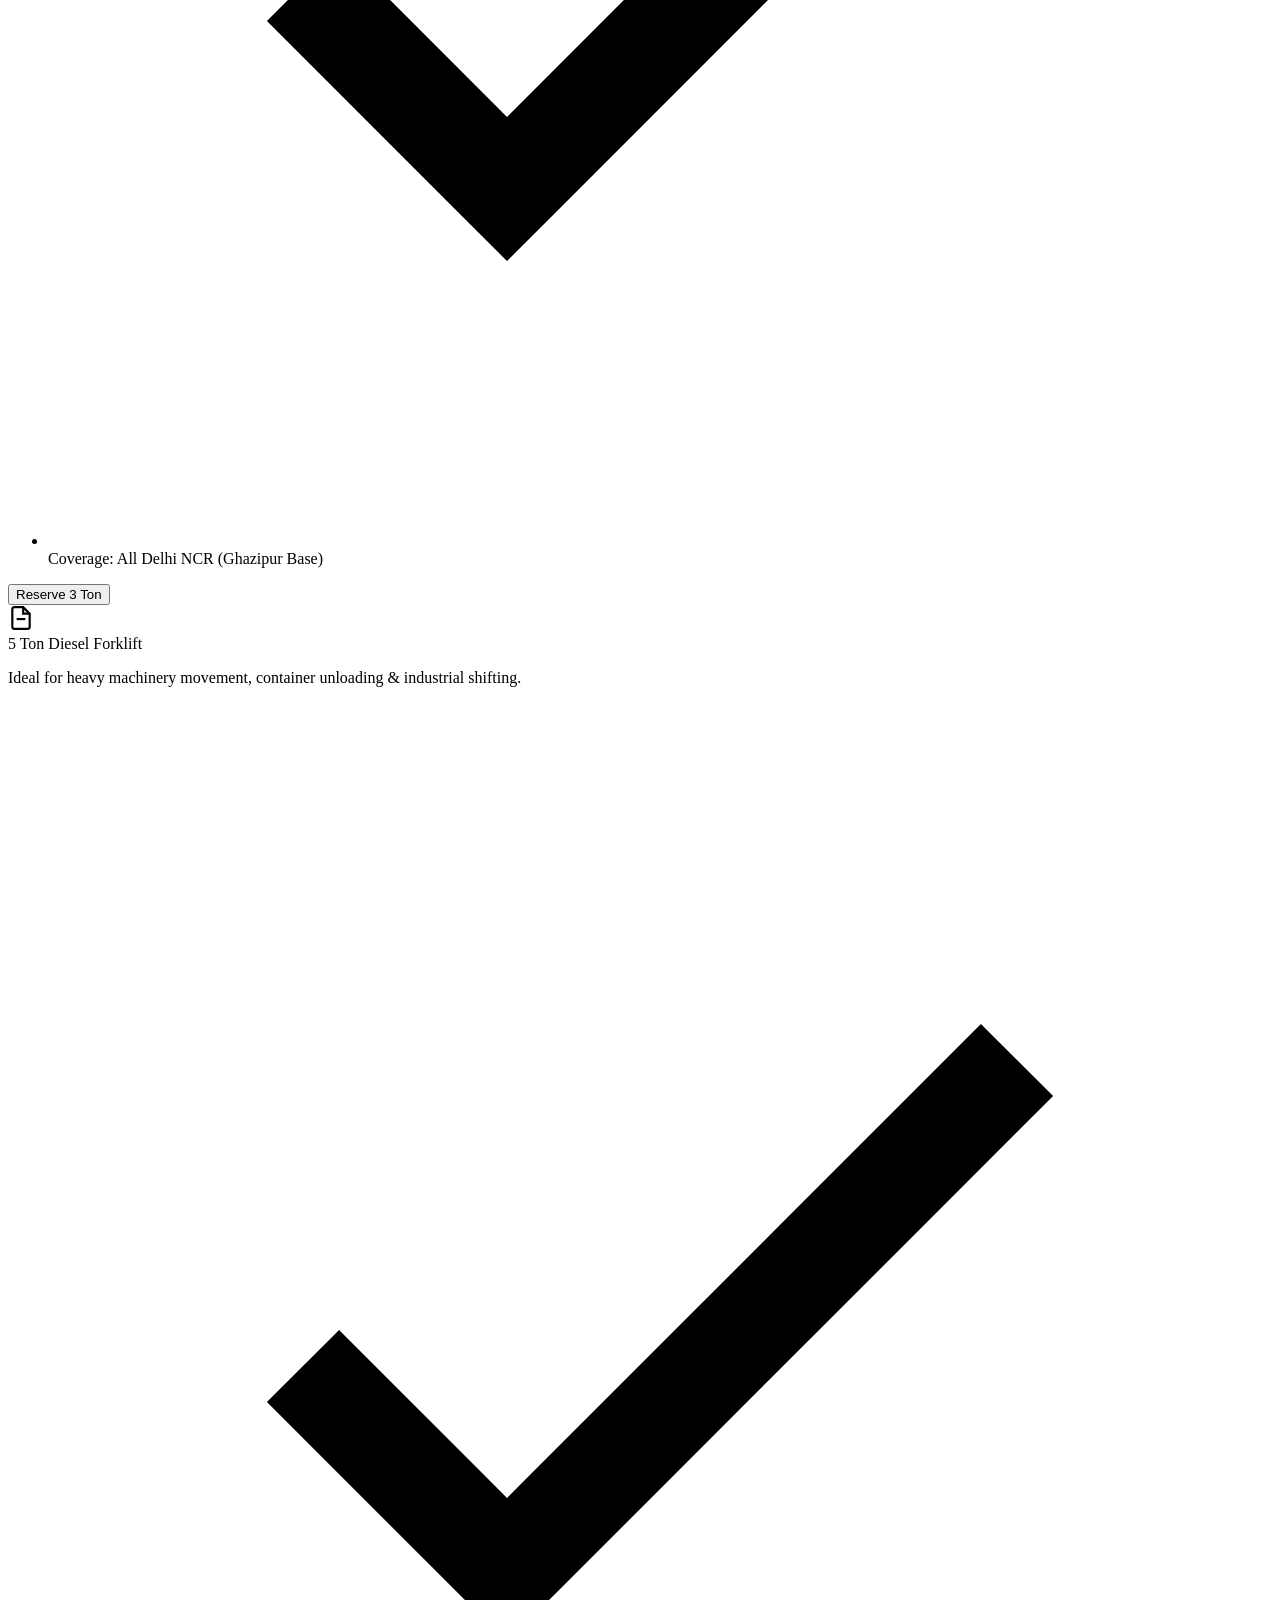
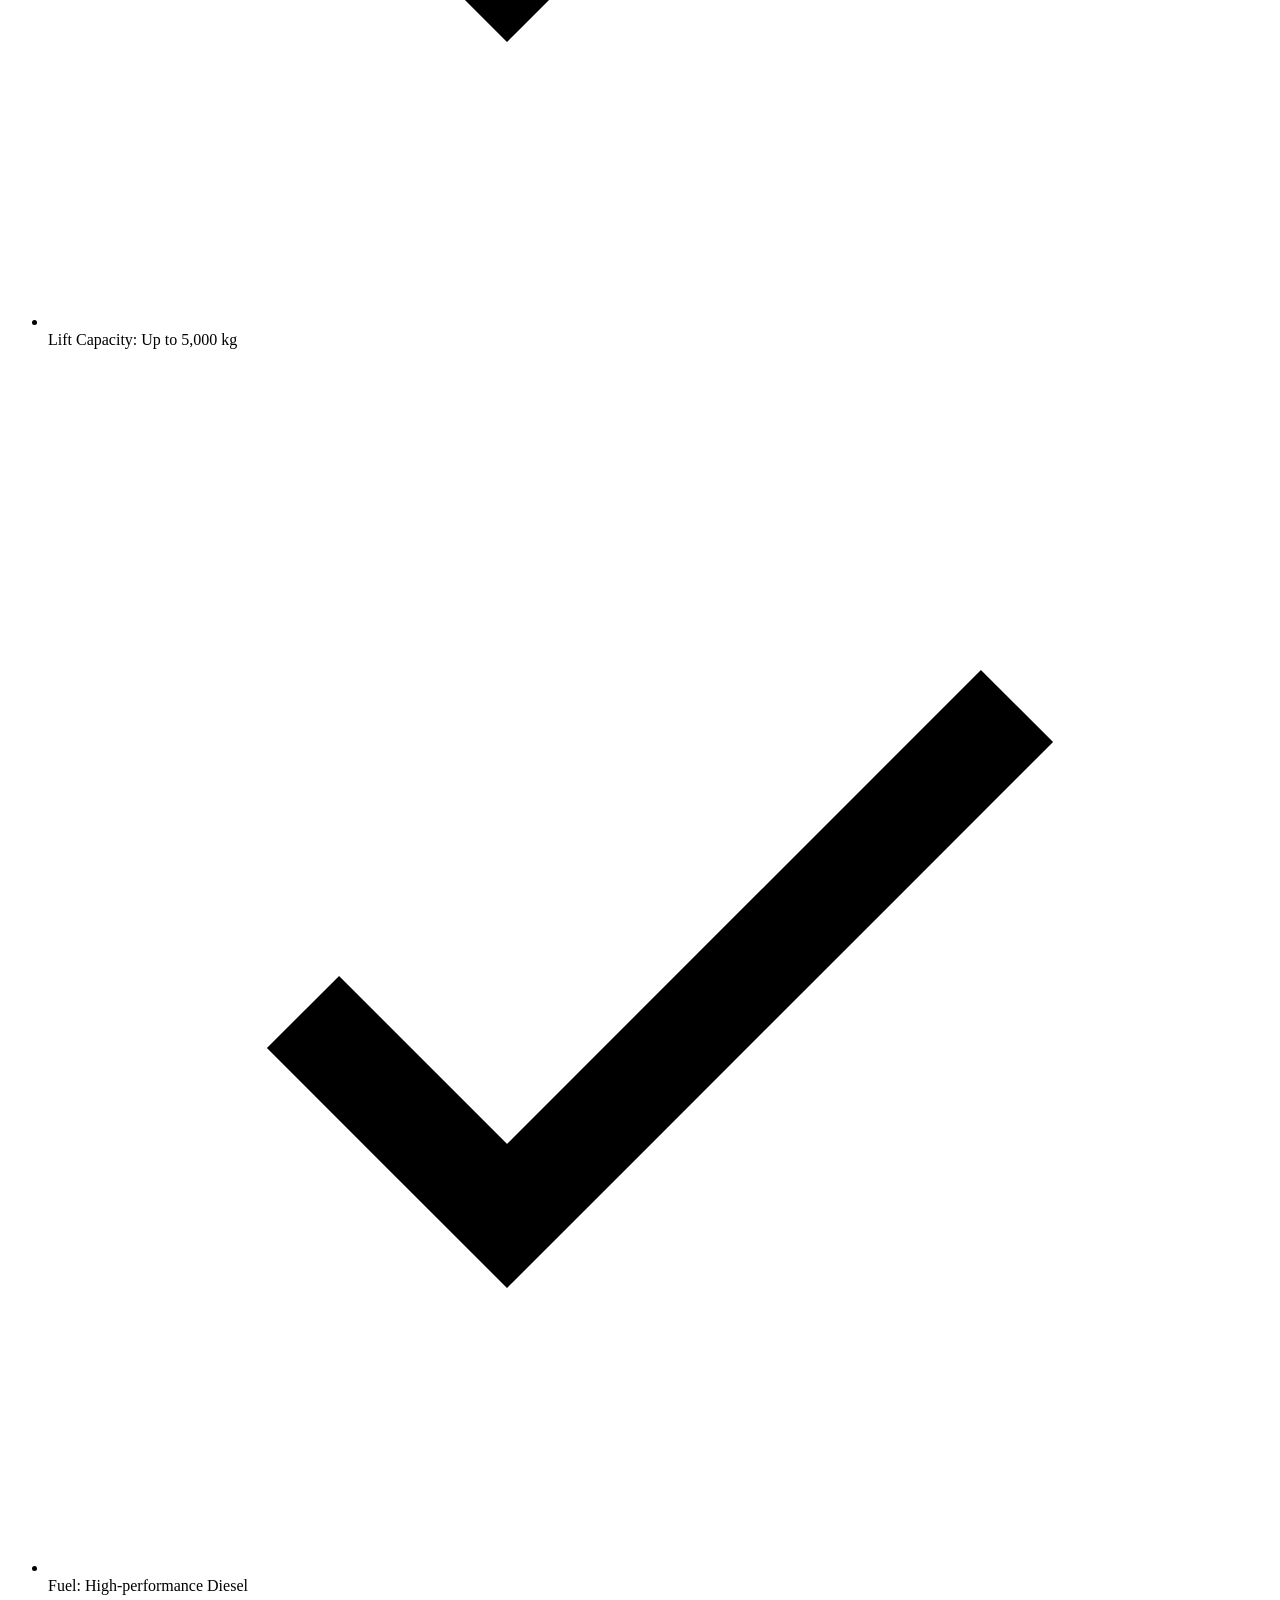
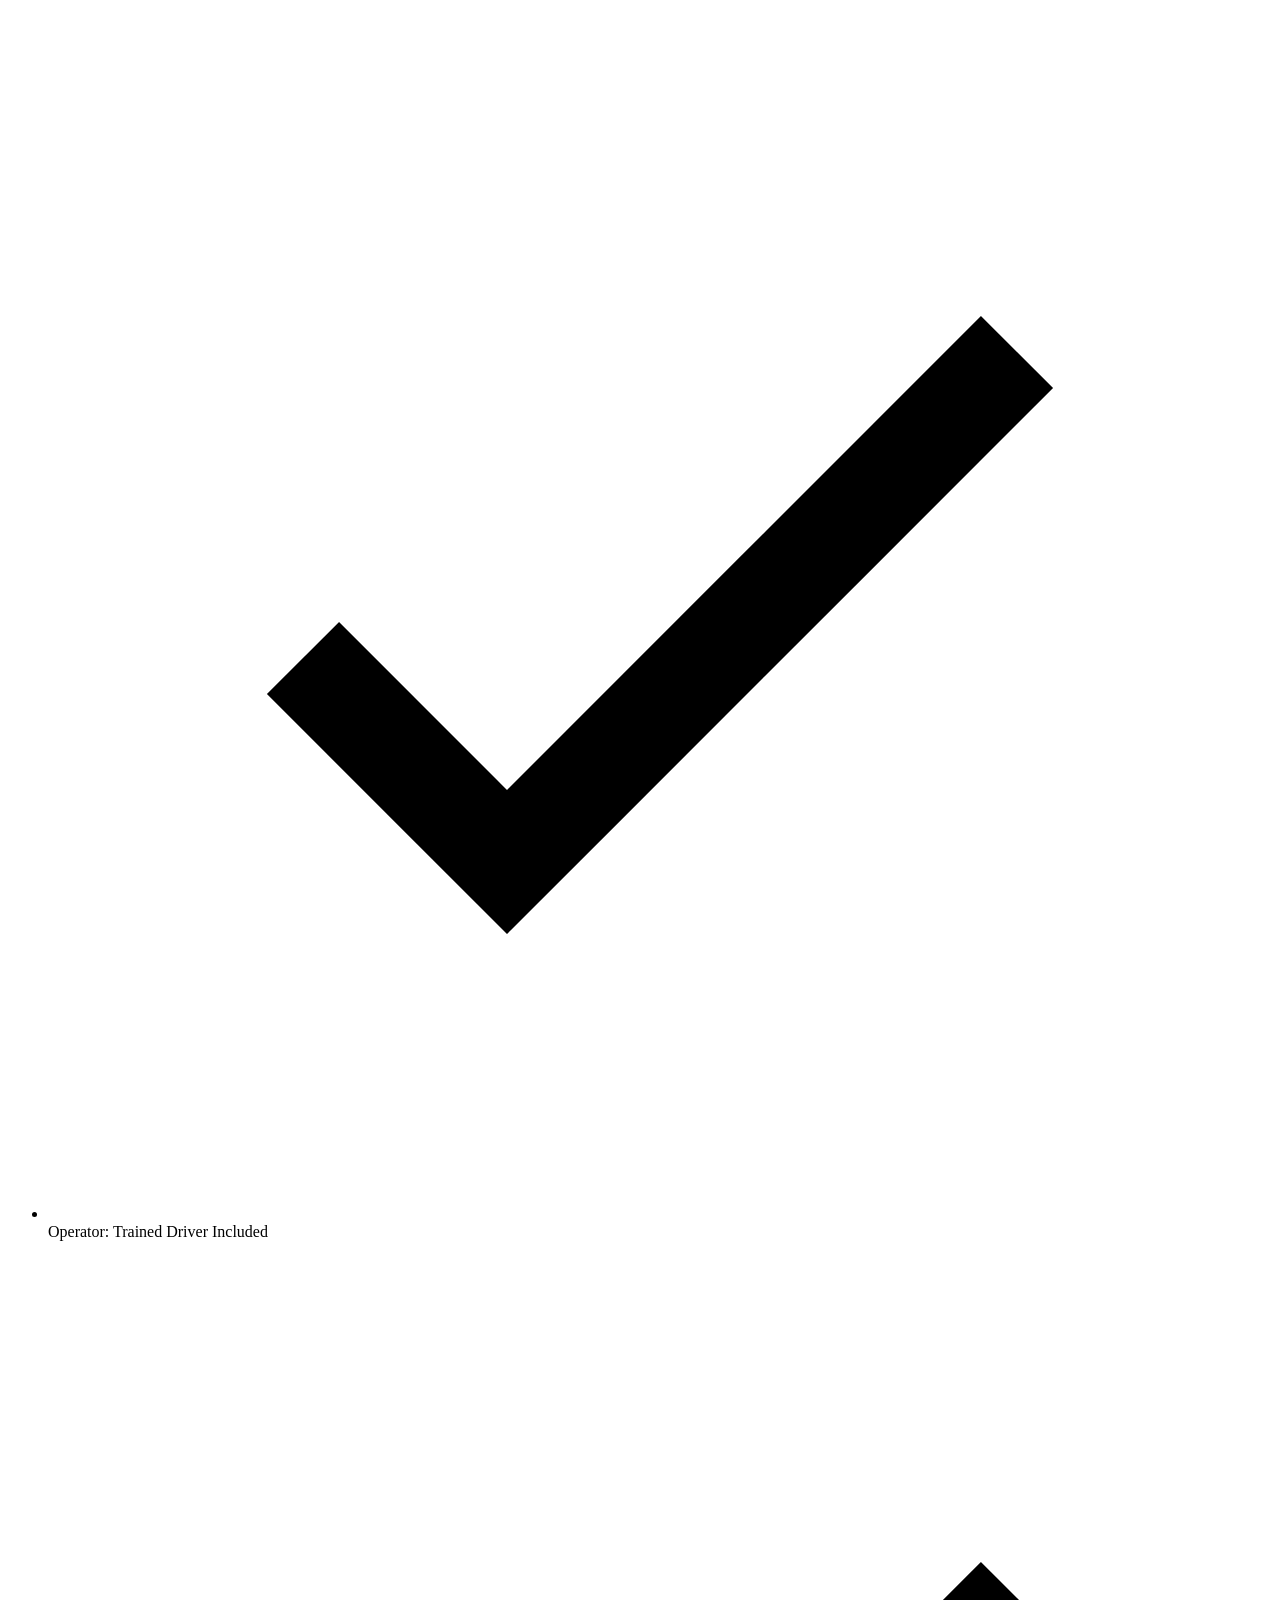
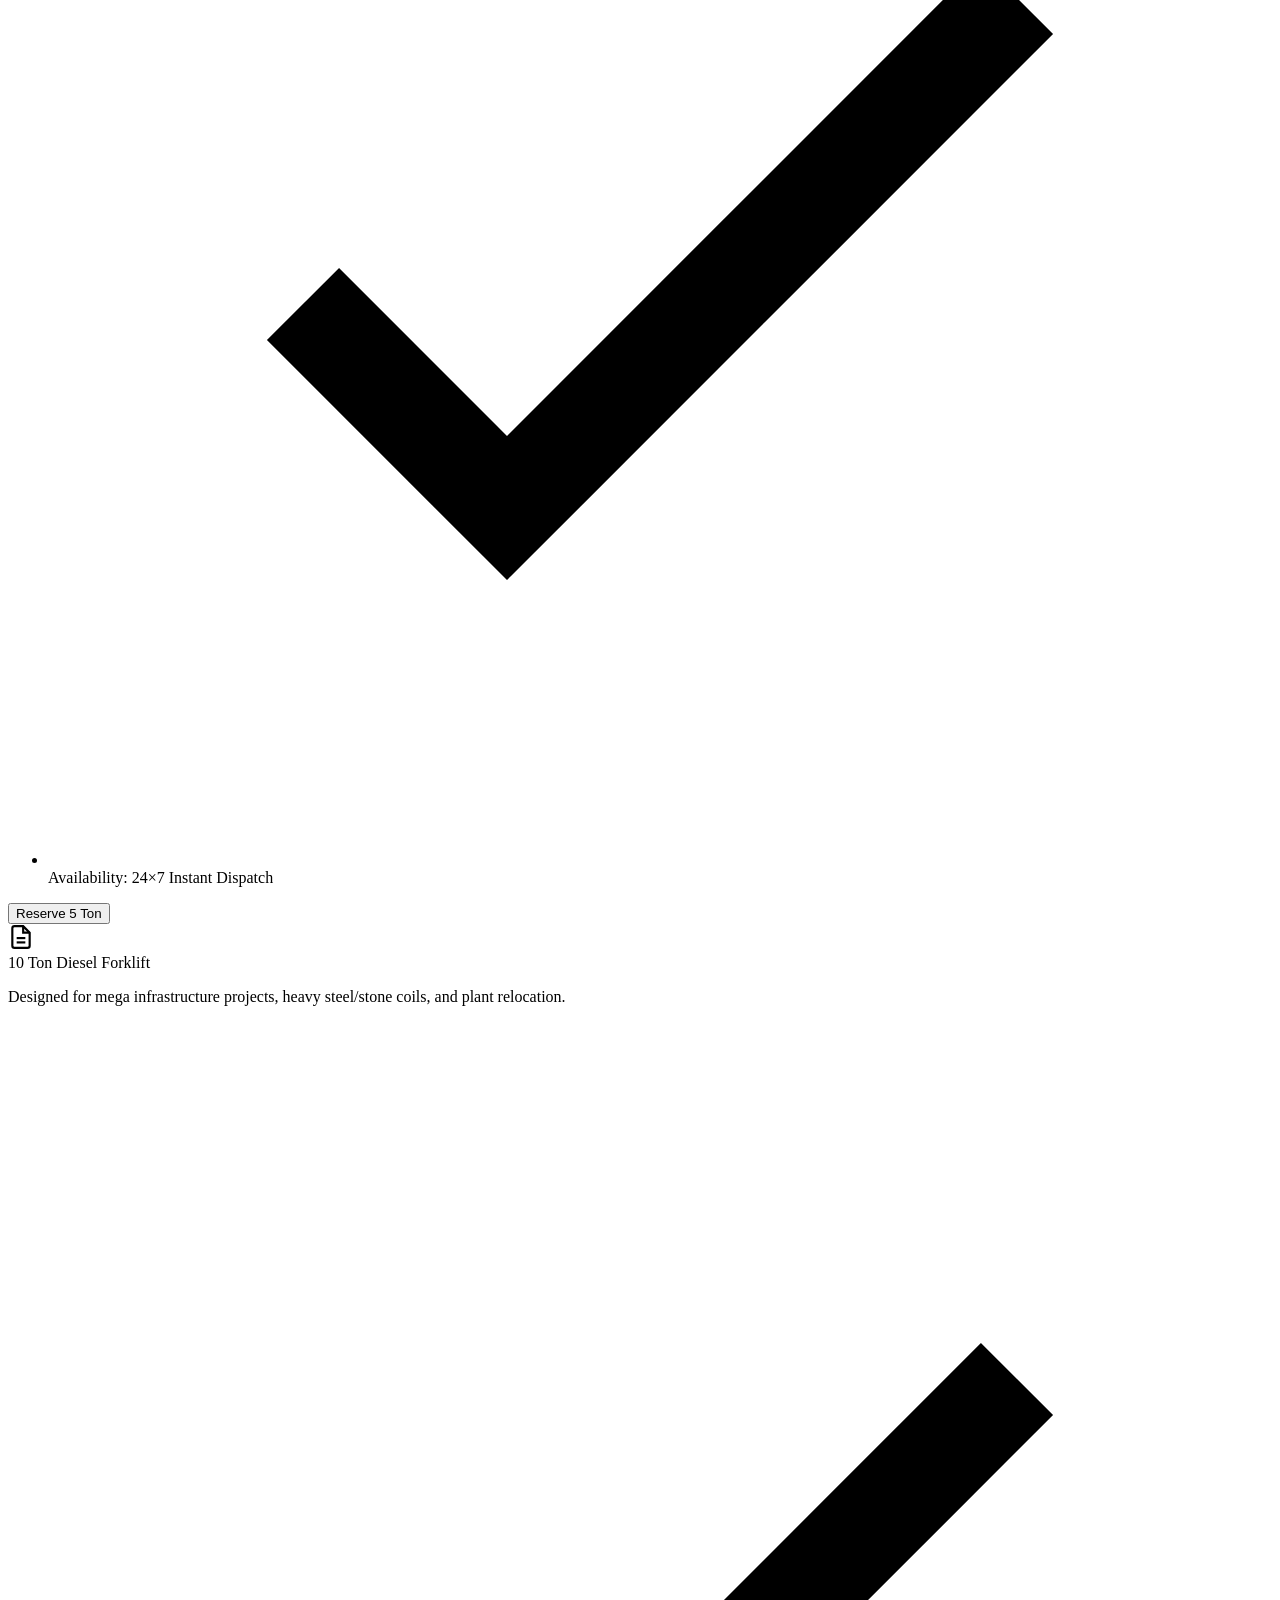
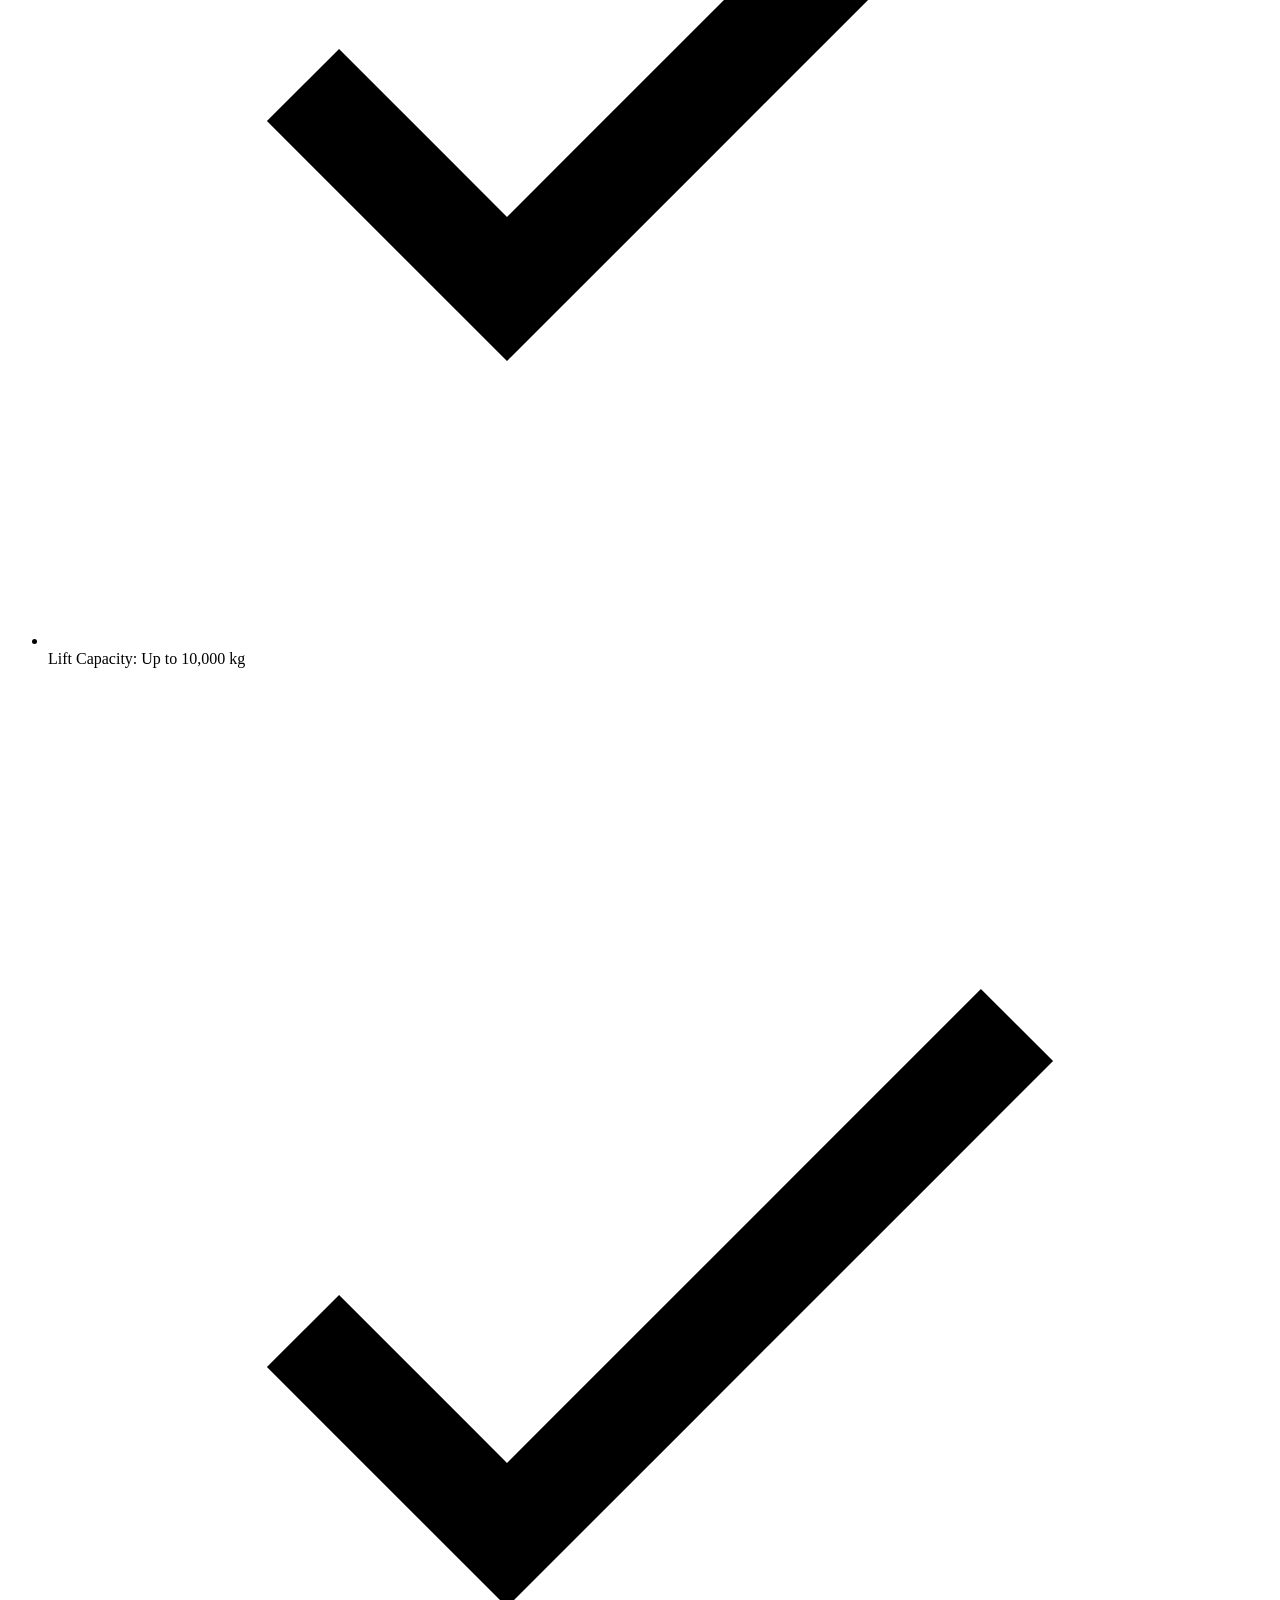
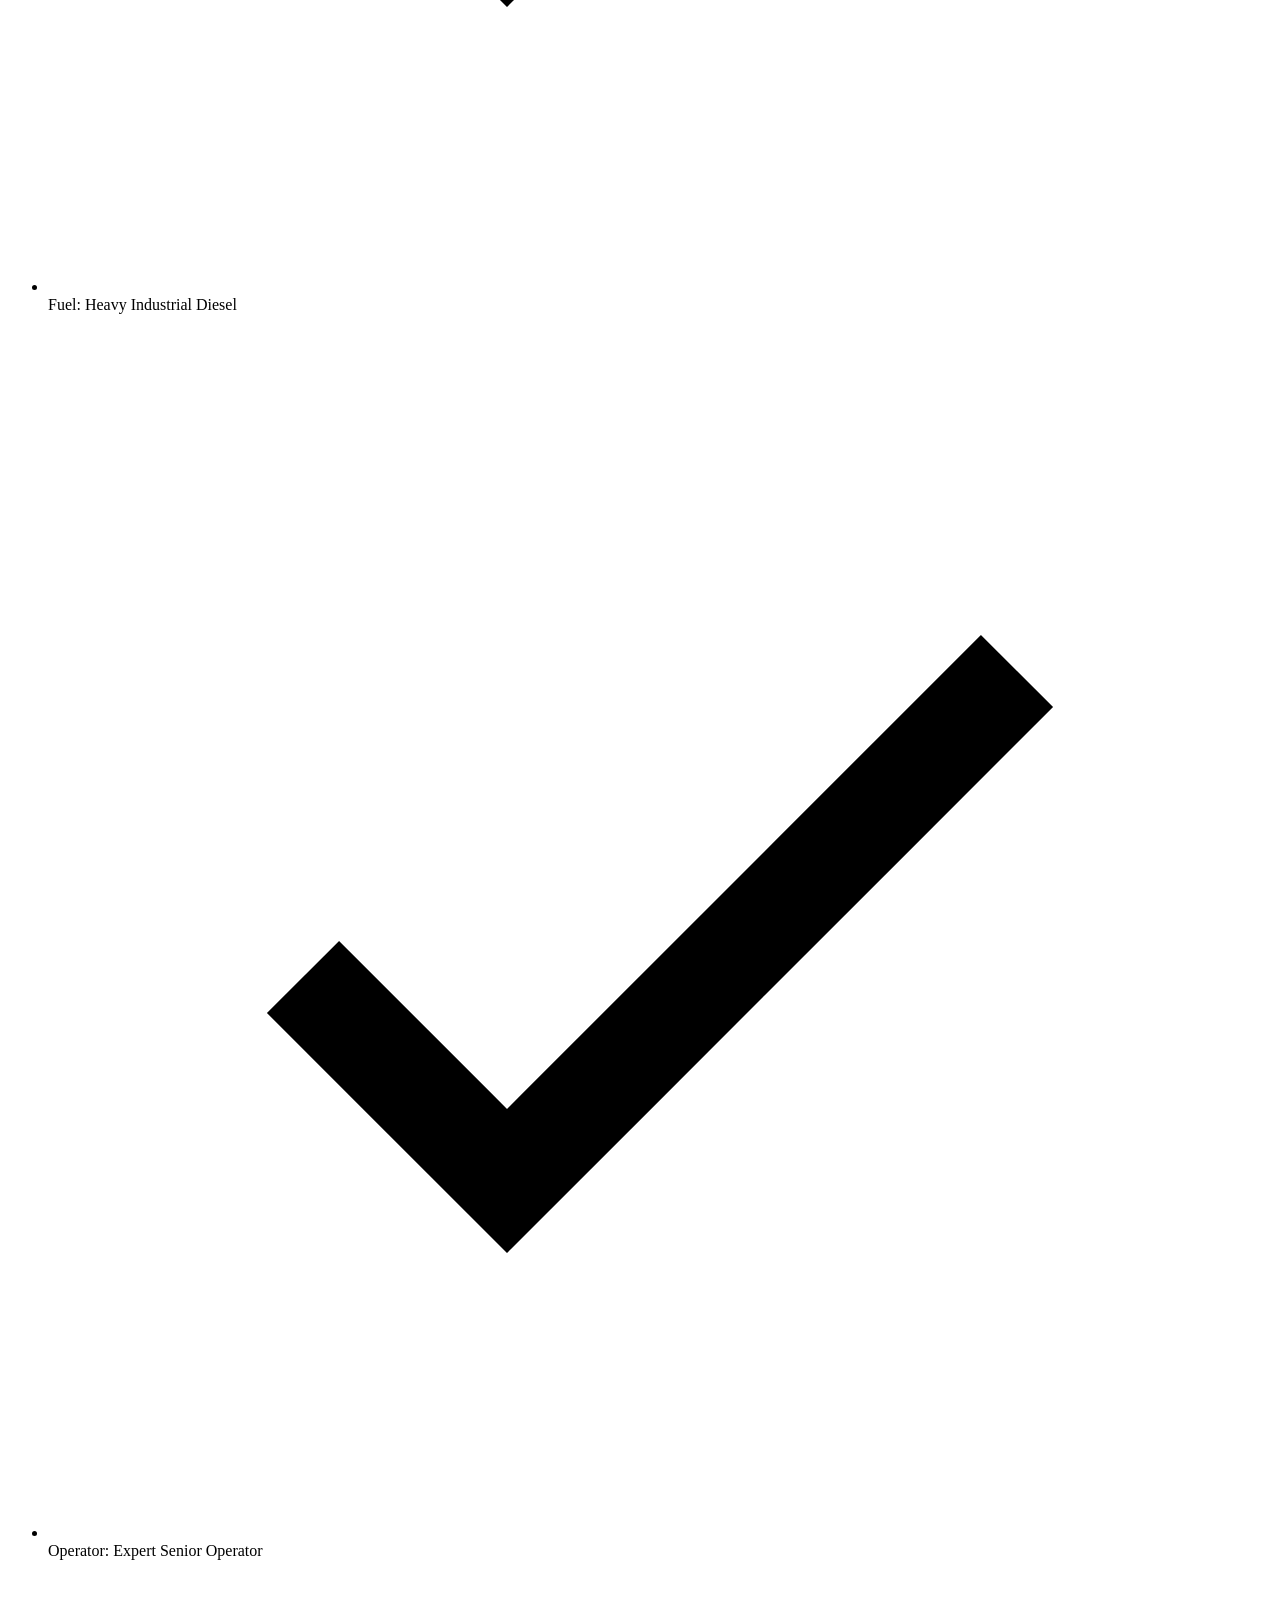
==== commit 4400299a: "Code edited in Lovable Code Editor Edited UI in Lovable  Co-authored-by: Chetan19988 <47148775+Cheta" ====
--- a/public/index.html
+++ b/public/index.html
@@ -5,7 +5,7 @@
     <meta charset="UTF-8" />
     <meta name="viewport" content="width=device-width, initial-scale=1, viewport-fit=cover" />
     <link rel="icon" type="image/png" href="/favicon.png" />
-    <title>Forklift for Rent At best price</title>
+    <title>Forklift for Rent At Best Price</title>
     <meta
       name="description"
       content="Affordable forklift for rent across Delhi NCR, Gurgaon, Uttarakhand, and Uttar Pradesh. 3 Ton, 5 Ton, 10 Ton diesel forklifts with trained operators. Best price guaranteed."
@@ -37,7 +37,7 @@
     <meta property="og:type" content="website" />
     <meta property="og:site_name" content="Chetan Crane Service Pvt Ltd" />
     <meta property="og:locale" content="en_IN" />
-    <meta property="og:title" content="Forklift for Rent At best price" />
+    <meta property="og:title" content="Forklift for Rent At Best Price" />
     <meta
       property="og:description"
       content="Affordable forklift for rent across Delhi NCR, Gurgaon, Uttarakhand, and Uttar Pradesh. 3 Ton, 5 Ton, 10 Ton diesel forklifts with trained operators."
@@ -45,7 +45,7 @@
     <meta property="og:url" content="https://forkliftforrent.in/" />
     <meta property="og:image" content="https://forkliftforrent.in/forklift-logo.png" />
     <meta name="twitter:card" content="summary" />
-    <meta name="twitter:title" content="Forklift for Rent At best price" />
+    <meta name="twitter:title" content="Forklift for Rent At Best Price" />
     <meta
       name="twitter:description"
       content="Affordable forklift for rent across Delhi NCR, Gurgaon, Uttarakhand, and Uttar Pradesh. 3 Ton, 5 Ton, 10 Ton diesel forklifts with trained operators."
@@ -121,10 +121,11 @@
             <span class="pulse-dot"></span>
             24×7 Dispatch Ready · Delhi NCR, Gurgaon, Uttarakhand, Uttar Pradesh
           </div>
-          <h1 class="hero-title">Forklift for Rent At <span class="grad">best price</span></h1>
+          <h1 class="hero-title">Forklift for Rent At <span class="grad">Best Price</span></h1>
 
           <p class="hero-subtitle">
-            Reliable 3 Ton, 5 Ton &amp; 10 Ton diesel forklifts on rent across Delhi NCR, Gurgaon, Uttarakhand, and Uttar Pradesh — delivered with trained operators at the best market rates.
+            Reliable 3 Ton, 5 Ton &amp; 10 Ton diesel forklifts on rent across Delhi NCR, Gurgaon, Uttarakhand, and
+            Uttar Pradesh — delivered with trained operators at the best market rates.
           </p>
 
           <div class="hero-actions">
@@ -588,7 +589,7 @@
       <div class="container">
         <div class="section-title-wrap reveal">
           <div class="section-tag">Straight Talk</div>
-          <h2 class="section-title">Forklift on Rent in Delhi NCR, Without the Waiting Game</h2>
+          <h2 class="section-title">Forklift for Rent at Best Price Across North India</h2>
           <p class="section-subtitle">
             A quick, honest look at how we work — written by the people who actually take your call at 2 AM.
           </p>
@@ -599,7 +600,7 @@
             Most people who call us are in a hurry. A container has reached the gate, the labour is standing idle, and
             the forklift that was promised has not turned up. That is exactly the gap Chetan Crane Service was built to
             fill. Our yard sits in Ghazipur, right on the Delhi–Ghaziabad border, so a machine can be rolling towards
-            Okhla, Sahibabad, Noida or Mayapuri within minutes of your call instead of hours.
+            Delhi NCR, Gurgaon, Uttarakhand, or Uttar Pradesh within minutes of your call instead of hours.
           </p>
 
           <h3>Which capacity do you actually need?</h3>
@@ -615,23 +616,24 @@
           <h3>Every forklift comes with a trained operator</h3>
           <p>
             We do not hand over keys and walk away. Each rental includes an experienced, licensed operator who has
-            worked on Delhi NCR sites for years and knows how to move a load without damaging your goods or your floor.
-            That keeps your team free and your insurance conversation simple.
+            worked on sites across Delhi NCR, Gurgaon, Uttarakhand, and Uttar Pradesh for years and knows how to move a
+            load without damaging your goods or your floor. That keeps your team free and your insurance conversation
+            simple.
           </p>
 
           <h3>How the rental and billing works</h3>
           <p>
             Hire by the shift, by the day, by the month, or for the full duration of a project. There is no lock-in and
-            no hidden mobilisation drama — you get the rate before the machine leaves the yard. Longer bookings get a
-            better rate, so if you know you need a forklift for three weeks, say so upfront and we will price it
+            no hidden mobilisation drama — you get the best price before the machine leaves the yard. Longer bookings
+            get a better rate, so if you know you need a forklift for three weeks, say so upfront and we will price it
             accordingly.
           </p>
 
           <h3>Where we deliver</h3>
           <p>
-            Delhi (Okhla, Mayapuri, Naraina, Kirti Nagar, Bawana, Narela), Noida and Greater Noida, Ghaziabad including
-            Sahibabad and Loni, Gurgaon, and Faridabad. If your site is a little outside these areas, still call — we
-            usually find a way.
+            Delhi NCR (Okhla, Mayapuri, Naraina, Kirti Nagar, Bawana, Narela, Noida, Greater Noida, Ghaziabad,
+            Sahibabad, Gurgaon, Faridabad), plus key sites in Uttarakhand and Uttar Pradesh. If your site is outside
+            these areas, still call — we usually find a way.
           </p>
 
           <p>
@@ -647,7 +649,7 @@
       <div class="container">
         <div class="section-title-wrap reveal">
           <div class="section-tag">Client Trust</div>
-          <h2 class="section-title">Trusted by Businesses Across Delhi NCR</h2>
+          <h2 class="section-title">Trusted by Businesses Across North India</h2>
           <p class="section-subtitle">Warehouses, factories, and construction yards rely on Chetan Crane Service.</p>
         </div>
 
@@ -804,11 +806,12 @@
       <div class="container">
         <div class="section-title-wrap reveal" style="margin-bottom: 1.5rem;">
           <div class="section-tag">Now Hiring</div>
-          <h2 class="section-title" style="color: var(--text);">Forklift Operator Jobs in Delhi NCR</h2>
+          <h2 class="section-title" style="color: var(--text);">Forklift Operator Jobs in North India</h2>
         </div>
         <p class="guarantee-text reveal" style="margin-bottom: 2rem;">
           Are you a skilled forklift operator? Chetan Crane Service Pvt Ltd is hiring experienced operators for 3T, 5T
-          &amp; 10T forklifts at Ghazipur, Delhi NCR. Apply online in Hindi or English!
+          &amp; 10T forklifts at Ghazipur, Delhi NCR, Gurgaon, Uttarakhand, and Uttar Pradesh. Apply online in Hindi or
+          English!
         </p>
         <div class="guarantee-buttons reveal" data-delay="120">
           <a href="/operator-jobs.html" class="btn btn-primary" id="homeApplyJobBtn">Apply for Operator Job</a>
@@ -839,8 +842,8 @@
           <div class="footer-col footer-brand">
             <h4>Chetan Crane Service</h4>
             <p>
-              Chetan Crane Service Pvt Ltd — Reliable 24×7 forklift rental services and operator hiring across Delhi,
-              Noida, Ghaziabad, Gurgaon, and Faridabad.
+              Chetan Crane Service Pvt Ltd — Reliable 24×7 forklift rental services and operator hiring across Delhi
+              NCR, Gurgaon, Uttarakhand, and Uttar Pradesh.
             </p>
             <span class="base-pin">
               <svg width="16" height="16" fill="none" stroke="currentColor" stroke-width="2" viewBox="0 0 24 24">
@@ -856,7 +859,7 @@
             <ul class="footer-links">
               <li><a href="/">Home</a></li>
               <li><a href="/services.html">Rental Plans</a></li>
-            <li><a href="/forklift-for-rent-in-delhi/">Forklift For Rent In Delhi</a></li>
+              <li><a href="/forklift-for-rent-in-delhi/">Forklift For Rent In Delhi</a></li>
               <li><a href="/about.html">About Us</a></li>
               <li><a href="/contact.html">Contact Us</a></li>
               <li><a href="/faq.html">FAQ</a></li>
